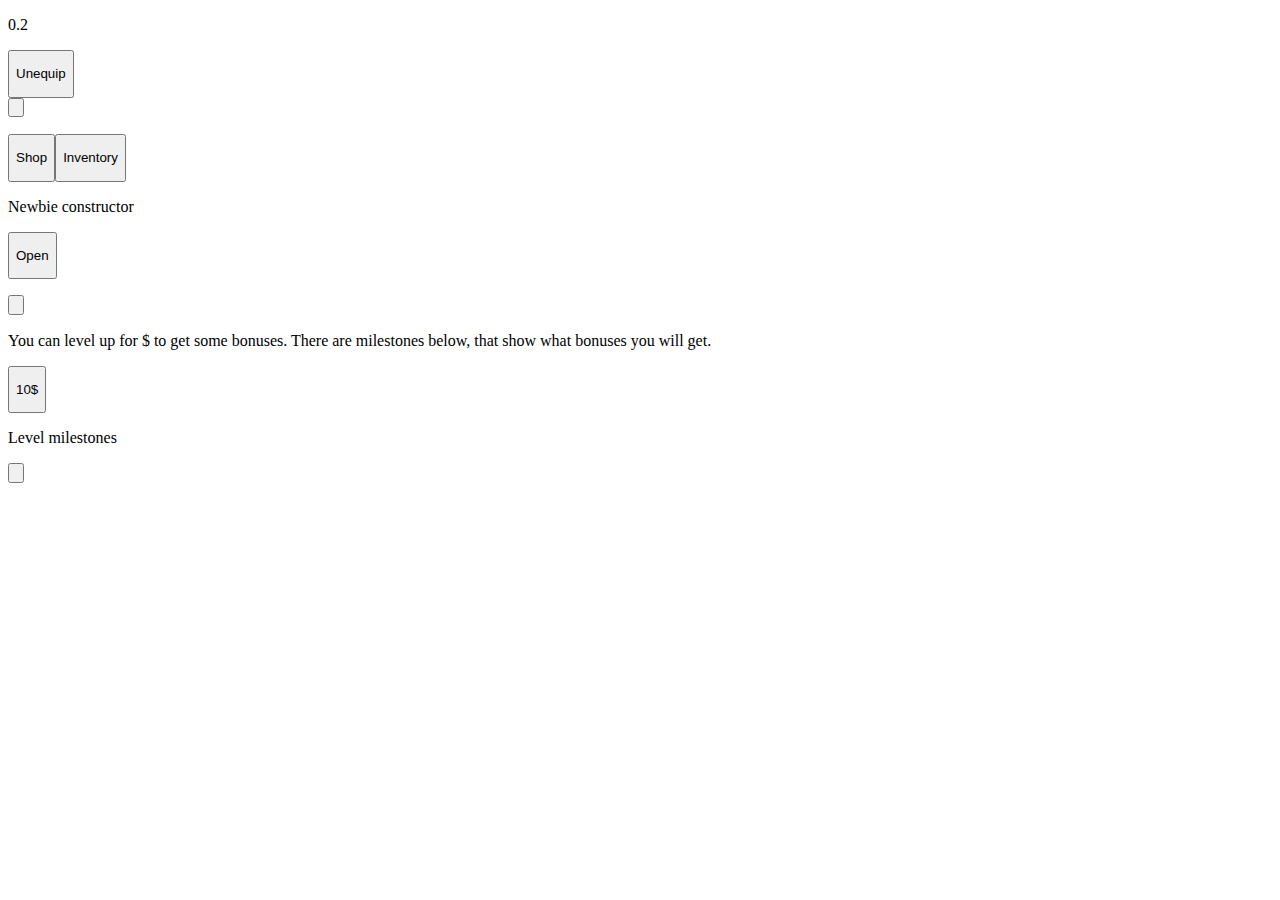
==== index.html @ ae85ef18 "very small update" ====
<!DOCTYPE html><html lang="eng"><head><meta charset="UTF-8"><meta name="keywords" content="Wealthix, generator, generators, cash, money, generator game, game, cash game, money game, cash generator, money generator"><meta name="author" content="Troxi"><meta name="viewport" content="width=device-width,initial-scale=1"><title>Wealthix</title><script src="main.js"></script><link rel="stylesheet" href="style.css"></head><body><div id="wrapper"><p id="version">0.2</p><p id="cash-amount"></p><div id="field-area"><div id="field"></div><button id="unequip-generator" class="button"><p>Unequip</p></button></div><div id="main-frame-container"><button id="close-main-frame" class="button"><p id="close-main-frame-text"></p></button><div id="main-frame" class="frame"><p id="main-frame-header"></p><div id="main-frame-tabs"><button id="shop-tab" class="button"><p>Shop</p></button><button id="inventory-tab" class="button"><p>Inventory</p></button></div><div id="main-frame-content"><div id="shop-content" class="darker-frame"><div id="newbie-constructor" class="constructor newbie"><div class="div newbie"></div><div><p>Newbie constructor</p><button id="newbie" class="button"><p>Open</p></button></div></div><div id="intermediate-constructor" class="constructor intermediate" style="display:none"><div class="div intermediate"></div><div><p>Intermediate constructor</p><button id="intermediate" class="button"><p>Open</p></button></div></div><div id="advanced-constructor" class="constructor advanced" style="display:none"><div class="div advanced"></div><div><p>Advanced constructor</p><button id="advanced" class="button"><p>Open</p></button></div></div></div><div id="inventory-content" class="darker-frame"><div id="inventory-generator-container" class="darkerer-frame"></div><p id="is-inventory-empty"></p><div id="inventory-buttons"><p id="inventory-slots"></p><button id="bulk-sell" class="button"><p id="bulk-sell-text"></p></button></div></div></div></div></div><div id="upgrade-frame-container"><div id="upgrade-frame" class="frame"><p id="upgrade-frame-header"></p><div id="upgrade-frame-tabs"></div><div id="upgrade-frame-content"><div id="level-content" class="darker-frame"><div id="level-upgrade-div"><p id="level"></p><p>You can level up for<span class="cash"> $ </span>to get some bonuses. There are milestones below, that show what bonuses you will get.</p><button id="level-up" class="button"><p id="level-up-text">10$</p></button></div><p id="level-milestones-text">Level milestones</p><div id="level-milestones"></div></div></div></div><button id="close-upgrade-frame" class="button"><p id="close-upgrade-frame-text"></p></button></div><div id="frame" style="display:none"><div id="div-animation-frame" style="display:none"><div id="div-animation" class="div"></div></div><div id="inventory-tools" class="frame" style="display:none"><button id="inventory-tools-close" class="close"><p>X</p></button><p id="inventory-tools-info"></p><div id="inventory-tools-buttons"><button id="equip-generator" class="button"><p>Equip</p></button><button id="upgrade-generator" class="button"><p id="upgrading">Upgrade</p></button><div id="upgrade-generator-bulk" style="display:none"><input id="upgrade-generator-input" type="number" value="1"><p>X</p></div><button id="sell-generator" class="button"><p id="selling">Sell</p></button></div></div><div id="constructor-opened" class="frame" style="display:none"><button id="constructor-opened-close" class="close"><p>X</p></button><div id="constructor-opened-info-div"><div id="constructor-opened-div" class="div"></div><p id="constructor-opened-info"></p></div><button id="constructor-opened-buy" class="button"><p>Buy</p></button><div id="constructor-opened-generators" class="darker-frame"></div></div></div><div id="frame-2" style="display:none"><div id="generator-got" class="frame" style="display:none"><p>You got:</p><div id="generator-got-buttons"><button id="generator-got-sell" class="button"><p id="selling-2">Sell</p></button><button id="generator-got-ok" class="button"><p>Okay</p></button></div></div></div><div id="placing-generator" class="frame" style="display:none"><p id="placing-generator-info"></p><button id="cancel-placing-generator" class="button"><p>Cancel</p></button></div></div></body></html>
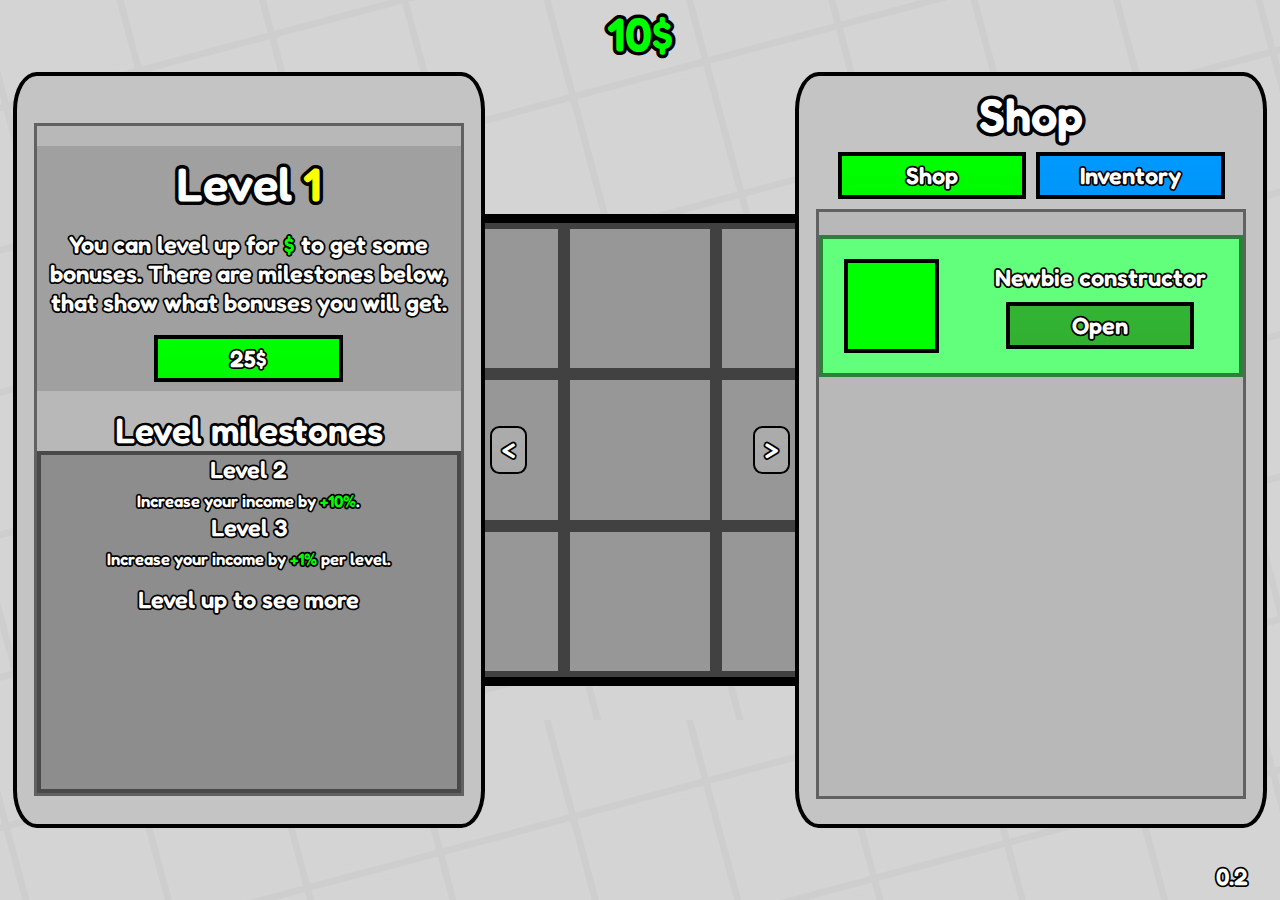
==== commit db98e8c7: "very small update 2" ====
--- a/index.html
+++ b/index.html
@@ -1 +1 @@
-<!DOCTYPE html><html lang="eng"><head><meta charset="UTF-8"><meta name="keywords" content="Wealthix, generator, generators, cash, money, generator game, game, cash game, money game, cash generator, money generator"><meta name="author" content="Troxi"><meta name="viewport" content="width=device-width,initial-scale=1"><title>Wealthix</title><script src="main.js"></script><link rel="stylesheet" href="style.css"></head><body><div id="wrapper"><p id="version">0.2</p><p id="cash-amount"></p><div id="field-area"><div id="field"></div><button id="unequip-generator" class="button"><p>Unequip</p></button></div><div id="main-frame-container"><button id="close-main-frame" class="button"><p id="close-main-frame-text"></p></button><div id="main-frame" class="frame"><p id="main-frame-header"></p><div id="main-frame-tabs"><button id="shop-tab" class="button"><p>Shop</p></button><button id="inventory-tab" class="button"><p>Inventory</p></button></div><div id="main-frame-content"><div id="shop-content" class="darker-frame"><div id="newbie-constructor" class="constructor newbie"><div class="div newbie"></div><div><p>Newbie constructor</p><button id="newbie" class="button"><p>Open</p></button></div></div><div id="intermediate-constructor" class="constructor intermediate" style="display:none"><div class="div intermediate"></div><div><p>Intermediate constructor</p><button id="intermediate" class="button"><p>Open</p></button></div></div><div id="advanced-constructor" class="constructor advanced" style="display:none"><div class="div advanced"></div><div><p>Advanced constructor</p><button id="advanced" class="button"><p>Open</p></button></div></div></div><div id="inventory-content" class="darker-frame"><div id="inventory-generator-container" class="darkerer-frame"></div><p id="is-inventory-empty"></p><div id="inventory-buttons"><p id="inventory-slots"></p><button id="bulk-sell" class="button"><p id="bulk-sell-text"></p></button></div></div></div></div></div><div id="upgrade-frame-container"><div id="upgrade-frame" class="frame"><p id="upgrade-frame-header"></p><div id="upgrade-frame-tabs"></div><div id="upgrade-frame-content"><div id="level-content" class="darker-frame"><div id="level-upgrade-div"><p id="level"></p><p>You can level up for<span class="cash"> $ </span>to get some bonuses. There are milestones below, that show what bonuses you will get.</p><button id="level-up" class="button"><p id="level-up-text">10$</p></button></div><p id="level-milestones-text">Level milestones</p><div id="level-milestones"></div></div></div></div><button id="close-upgrade-frame" class="button"><p id="close-upgrade-frame-text"></p></button></div><div id="frame" style="display:none"><div id="div-animation-frame" style="display:none"><div id="div-animation" class="div"></div></div><div id="inventory-tools" class="frame" style="display:none"><button id="inventory-tools-close" class="close"><p>X</p></button><p id="inventory-tools-info"></p><div id="inventory-tools-buttons"><button id="equip-generator" class="button"><p>Equip</p></button><button id="upgrade-generator" class="button"><p id="upgrading">Upgrade</p></button><div id="upgrade-generator-bulk" style="display:none"><input id="upgrade-generator-input" type="number" value="1"><p>X</p></div><button id="sell-generator" class="button"><p id="selling">Sell</p></button></div></div><div id="constructor-opened" class="frame" style="display:none"><button id="constructor-opened-close" class="close"><p>X</p></button><div id="constructor-opened-info-div"><div id="constructor-opened-div" class="div"></div><p id="constructor-opened-info"></p></div><button id="constructor-opened-buy" class="button"><p>Buy</p></button><div id="constructor-opened-generators" class="darker-frame"></div></div></div><div id="frame-2" style="display:none"><div id="generator-got" class="frame" style="display:none"><p>You got:</p><div id="generator-got-buttons"><button id="generator-got-sell" class="button"><p id="selling-2">Sell</p></button><button id="generator-got-ok" class="button"><p>Okay</p></button></div></div></div><div id="placing-generator" class="frame" style="display:none"><p id="placing-generator-info"></p><button id="cancel-placing-generator" class="button"><p>Cancel</p></button></div></div></body></html>+<!DOCTYPE html><html lang="eng"><head><meta charset="UTF-8"><meta name="keywords" content="Wealthix, generator, generators, cash, money, generator game, game, cash game, money game, cash generator, money generator"><meta name="author" content="Troxi"><meta name="viewport" content="width=device-width,initial-scale=1"><title>Wealthix</title><script src="main.min.js"></script><link rel="stylesheet" href="style.min.css"></head><body><div id="wrapper"><p id="version">0.2</p><p id="cash-amount"></p><div id="field-area"><div id="field"></div><button id="unequip-generator" class="button"><p>Unequip</p></button></div><div id="main-frame-container"><button id="close-main-frame" class="button"><p id="close-main-frame-text"></p></button><div id="main-frame" class="frame"><p id="main-frame-header"></p><div id="main-frame-tabs"><button id="shop-tab" class="button"><p>Shop</p></button><button id="inventory-tab" class="button"><p>Inventory</p></button></div><div id="main-frame-content"><div id="shop-content" class="darker-frame"><div id="newbie-constructor" class="constructor newbie"><div class="div newbie"></div><div><p>Newbie constructor</p><button id="newbie" class="button"><p>Open</p></button></div></div><div id="intermediate-constructor" class="constructor intermediate" style="display:none"><div class="div intermediate"></div><div><p>Intermediate constructor</p><button id="intermediate" class="button"><p>Open</p></button></div></div><div id="advanced-constructor" class="constructor advanced" style="display:none"><div class="div advanced"></div><div><p>Advanced constructor</p><button id="advanced" class="button"><p>Open</p></button></div></div></div><div id="inventory-content" class="darker-frame"><div id="inventory-generator-container" class="darkerer-frame"></div><p id="is-inventory-empty"></p><div id="inventory-buttons"><p id="inventory-slots"></p><button id="bulk-sell" class="button"><p id="bulk-sell-text"></p></button></div></div></div></div></div><div id="upgrade-frame-container"><div id="upgrade-frame" class="frame"><p id="upgrade-frame-header"></p><div id="upgrade-frame-tabs"></div><div id="upgrade-frame-content"><div id="level-content" class="darker-frame"><div id="level-upgrade-div"><p id="level"></p><p>You can level up for<span class="cash"> $ </span>to get some bonuses. There are milestones below, that show what bonuses you will get.</p><button id="level-up" class="button"><p id="level-up-text">10$</p></button></div><p id="level-milestones-text">Level milestones</p><div id="level-milestones"></div></div></div></div><button id="close-upgrade-frame" class="button"><p id="close-upgrade-frame-text"></p></button></div><div id="frame" style="display:none"><div id="div-animation-frame" style="display:none"><div id="div-animation" class="div"></div></div><div id="inventory-tools" class="frame" style="display:none"><button id="inventory-tools-close" class="close"><p>X</p></button><p id="inventory-tools-info"></p><div id="inventory-tools-buttons"><button id="equip-generator" class="button"><p>Equip</p></button><button id="upgrade-generator" class="button"><p id="upgrading">Upgrade</p></button><div id="upgrade-generator-bulk" style="display:none"><input id="upgrade-generator-input" type="number" value="1"><p>X</p></div><button id="sell-generator" class="button"><p id="selling">Sell</p></button></div></div><div id="constructor-opened" class="frame" style="display:none"><button id="constructor-opened-close" class="close"><p>X</p></button><div id="constructor-opened-info-div"><div id="constructor-opened-div" class="div"></div><p id="constructor-opened-info"></p></div><button id="constructor-opened-buy" class="button"><p>Buy</p></button><div id="constructor-opened-generators" class="darker-frame"></div></div></div><div id="frame-2" style="display:none"><div id="generator-got" class="frame" style="display:none"><p>You got:</p><div id="generator-got-buttons"><button id="generator-got-sell" class="button"><p id="selling-2">Sell</p></button><button id="generator-got-ok" class="button"><p>Okay</p></button></div></div></div><div id="placing-generator" class="frame" style="display:none"><p id="placing-generator-info"></p><button id="cancel-placing-generator" class="button"><p>Cancel</p></button></div></div></body></html>--- a/style.min.css
+++ b/style.min.css
@@ -0,0 +1 @@
+#wrapper,body,p{margin:0}input,p{-webkit-text-stroke:#000 0.15em;paint-order:stroke fill}.button,input{height:5.24vmin}*,.generator{text-align:center}.generator,.generator p{font-size:calc(var(--generator-size-px) / 3)}#cash-amount,.cash,.generator p{color:var(--cash-color)}#field,.close,.div,.generator{aspect-ratio:1/1}#bulk-sell,#generator-got-sell,#sell-generator{background-color:var(--sell-generator-color)}#div-animation-frame,#frame,#frame-2{background-color:#00000079;height:100%}:root{--background-color:#d3d3d3;--cash-color:#00ff00;--field-bg-color:#383838;--field-border-color:#000;--frame-bg-color:#c4c4c4;--darker-frame-color:#b8b8b8;--darker-frame-border-color:#616161;--darkerer-frame-color:#a0a0a0;--darkerer-frame-border-color:#525252;--frame-border-color:#000000;--button-bg-color:#acacac;--button-border-color:#000000;--shop-tab-color:#00ff00;--inventory-tab-color:#0099ff;--generator-level-color:#ffff00;--equip-generator-color:#00aeff;--unequip-generator-color:#00aeff;--upgrade-generator-color:#eeff00;--sell-generator-color:#ff0000;--rarity-color:#0099ff;--cancel:#ff0000;--generator-selected:#00ff00;--generator-selected-remove:#ff0000;--scrollbar-bg-color:#303030;--scrollbar-thumb-color:#555;--yes-color:#00ff00;--chance-color:#fff;--input-bg-color:#9b9b9b;--input-border-color:#000000;--input-text-color:#ffffff;--level-milestones-bg-color:#8d8d8d;--level-milestones-border-color:#494949;--level-color:#ffff00;--upgrade-level-color:#00ff00;--slot-color:#00ffff;--inventory-slot-color:#0004ff;--undefined-generator-bg-color:#979797;--undefined-generator-border-color:#414141;--undiscovered-generator-bg-color:#858585;--undiscovered-generator-border-color:#686868;--undiscovered-generator-question-mark-color:#ffffff;--super-undiscovered-generator-bg-color:#292929;--super-undiscovered-generator-border-color:#111111;--super-undiscovered-generator-question-mark-color:#ffffff;--super-undiscovered-generator-chance-color:#ffff00;--mega-undiscovered-generator-bg-color:#000000;--mega-undiscovered-generator-border-color:#000000;--mega-undiscovered-generator-question-mark-color:#ffffff;--mega-undiscovered-generator-chance-color:#ff0000;--basic-generator-bg-color:#d8d8d8;--basic-generator-border-color:#7e7e7e;--uncommon-generator-bg-color:#74ff9d;--uncommon-generator-border-color:#4ea869;--rare-generator-bg-color:#74b0ff;--rare-generator-border-color:#476d9e;--epic-generator-bg-color:#ba71f7;--epic-generator-border-color:#804fa8;--legendary-generator-bg-color:#e3f771;--legendary-generator-border-color:#94a149;--mythical-generator-bg-color:#f77171;--mythical-generator-border-color:#a14949;--unique-generator-bg-color:#adf771;--unique-generator-border-color:#679145;--fabled-generator-bg-color:#f7c171;--fabled-generator-border-color:#967545;--divine-generator-bg-color:#71f7f0;--divine-generator-border-color:#459490;--divine-generator-secondary-bg-color:#71bbf7;--divine-generator-secondary-border-color:#436e91;--exotic-generator-bg-color:#7a71f7;--exotic-generator-border-color:#413c8a;--exotic-generator-secondary-bg-color:#f7719e;--exotic-generator-secondary-border-color:#863d55;--arcane-generator-bg-color:#87f771;--arcane-generator-border-color:#4b8a3f;--arcane-generator-secondary-bg-color:#be9361;--arcane-generator-secondary-border-color:#70573a;--ethereal-generator-bg-color:#d8b6ff;--ethereal-generator-border-color:#6c5c80;--ethereal-generator-secondary-bg-color:#a763f5;--ethereal-generator-secondary-border-color:#5d3888;--titanic-generator-bg-color:#000000;--titanic-generator-border-color:#ff7b00;--titanic-generator-secondary-bg-color:#ff9a3b;--titanic-generator-secondary-border-color:#724623;--phantom-generator-bg-color:#313131;--phantom-generator-border-color:#1a1a1a;--phantom-generator-secondary-bg-color:#757575;--phantom-generator-secondary-border-color:#474747;--transcendent-generator-bg-color:#ff0000;--transcendent-generator-border-color:#3700ff;--transcendent-generator-secondary-bg-color:#15ff00;--transcendent-generator-secondary-border-color:#ffffff;--newbie-constructor-bg-color:#62ff7c;--newbie-constructor-border-color:#2c813a;--newbie-constructor-open-bg-color:#33b433;--newbie-constructor-open-border-color:#000000;--newbie-constructor-div-bg-color:#00ff00;--newbie-constructor-div-border-color:#000000;--intermediate-constructor-bg-color:#62cdff;--intermediate-constructor-border-color:#3d7a96;--intermediate-constructor-open-bg-color:#3f8ecf;--intermediate-constructor-open-border-color:#000000;--intermediate-constructor-div-bg-color:#00a2ff;--intermediate-constructor-div-border-color:#000000;--advanced-constructor-bg-color:#b464ff;--advanced-constructor-border-color:#7743a8;--advanced-constructor-open-bg-color:#8c3bd8;--advanced-constructor-open-border-color:#000000;--advanced-constructor-div-bg-color:#8400ff;--advanced-constructor-div-border-color:#000000;--generator-size:25%;--generator-size-px:1px;--generator-speed-work:1s;--generator-dimension:1}@font-face{font-family:main;src:url('Fredoka-SemiBold.ttf')}::-webkit-scrollbar{background-color:var(--scrollbar-bg-color)}::-webkit-scrollbar-thumb{background-color:var(--scrollbar-thumb-color)}*{box-sizing:border-box;align-items:center;justify-content:center;font-family:main;user-select:none;-webkit-user-select:none;touch-action:manipulation}#field,#wrapper{flex-direction:column}::after,::before{z-index:-100;position:absolute;width:100%;height:100%;left:0;top:0}body{overflow:auto;background-color:var(--background-color)}#wrapper{font-size:5.24vmin;width:100vw;height:100vh}#wrapper::after{content:'';background-image:url('images/background.png');background-size:100vmax;opacity:.0392}p{color:#fff;pointer-events:none}body,div{display:flex}.button{background-color:var(--button-bg-color);border:.524vmin solid var(--button-border-color);width:20.986vmin}button{background:linear-gradient(#0000,rgb(0 0 0/20%)) top/100% 800%;transition:background .1s;cursor:pointer}button:hover{background-position:bottom}#level-upgrade-div>p:nth-child(2),.constructor>div>p,button:not(.close):not(.inventory-generator){font-size:.5em}input{background-color:var(--input-bg-color);border:.524vmin solid var(--input-border-color);outline:0;color:var(--input-text-color);font-size:.75em;width:2.5em;text-overflow:clip}input[type=number]{-moz-appearance:textfield;appearance:textfield}input::-webkit-inner-spin-button,input::-webkit-outer-spin-button{appearance:none;-webkit-appearance:none}.no-transition{transition:none!important}.frame{background-color:var(--frame-bg-color);border-color:var(--frame-border-color)}.darker-frame{background-color:var(--darker-frame-color);border-color:var(--darker-frame-border-color)}#level-upgrade-div,.darkerer-frame{background-color:var(--darkerer-frame-color)}.darkerer-frame{border-color:var(--darkerer-frame-border-color)}#cash-amount{position:absolute;top:.524vmin}#field{font-size:0;text-align:start;display:grid;grid-template-rows:repeat(var(--generator-dimension),var(--generator-size-px));grid-template-columns:repeat(var(--generator-dimension),var(--generator-size-px));min-width:52.46vmin;max-width:52.46vmin;background-color:var(--field-bg-color);border:1.049vmin var(--field-border-color) solid}#inventory-content,#main-frame{flex-direction:column}.generator{position:relative;border:calc(var(--generator-size-px)/ 25) solid;width:auto}.generator p{position:absolute;top:50%;left:50%;transform:translate(-50%,-50%);transition:var(--generator-speed-work) ease;transition-property:opacity,top;opacity:0}.generator.undefined{background-color:var(--undefined-generator-bg-color);border-color:var(--undefined-generator-border-color)}.generator.undefined p{display:none}.generator.basic,.inventory-generator.basic{background-color:var(--basic-generator-bg-color);border-color:var(--basic-generator-border-color)}.generator.uncommon,.inventory-generator.uncommon{background-color:var(--uncommon-generator-bg-color);border-color:var(--uncommon-generator-border-color)}.generator.rare,.inventory-generator.rare{background-color:var(--rare-generator-bg-color);border-color:var(--rare-generator-border-color)}.generator.epic,.inventory-generator.epic{background-color:var(--epic-generator-bg-color);border-color:var(--epic-generator-border-color)}.generator.legendary,.inventory-generator.legendary{background-color:var(--legendary-generator-bg-color);border-color:var(--legendary-generator-border-color)}.generator.mythical,.inventory-generator.mythical{background-color:var(--mythical-generator-bg-color);border-color:var(--mythical-generator-border-color)}.generator.unique,.inventory-generator.unique{background-color:var(--unique-generator-bg-color);border-color:var(--unique-generator-border-color)}.generator.fabled,.inventory-generator.fabled{background-color:var(--fabled-generator-bg-color);border-color:var(--fabled-generator-border-color)}.generator.divine,.inventory-generator.divine{animation:8s linear infinite divine}.generator.exotic,.inventory-generator.exotic{animation:8s linear infinite exotic}.generator.arcane,.inventory-generator.arcane{animation:8s linear infinite arcane}.generator.ethereal,.inventory-generator.ethereal{animation:8s linear infinite ethereal}.generator.titanic,.inventory-generator.titanic{animation:8s linear infinite titanic}.generator.phantom,.inventory-generator.phantom{animation:8s linear infinite phantom}.generator.transcendent,.inventory-generator.transcendent{animation:8s linear infinite transcendent}.level{color:var(--generator-level-color)}.rarity{color:var(--rarity-color)}.slot{color:var(--slot-color)}.inventory-slot{color:var(--inventory-slot-color)}#main-frame-container{position:absolute;right:1%;gap:.524vmin}#main-frame-container.hidden{right:.524vmin}#main-frame{width:52.46vmin;height:83.94vmin;border-width:.524vmin;border-style:solid;border-radius:5%;gap:1.049vmin;justify-content:start;padding-top:1.049vmin}#main-frame-header,#upgrade-frame-header{font-size:1em}#main-frame-tabs,#upgrade-frame-tabs{gap:1.049vmin}#shop-tab{background-color:var(--shop-tab-color)}#inventory-tab{background-color:var(--inventory-tab-color)}#main-frame-content{width:92.5%;height:80%;position:relative}#inventory-generator-container,#main-frame-content>div{width:100%;height:100%;border:.419vmin solid var(--darker-frame-border-color)}#intermediate,#newbie{border-color:var(--intermediate-constructor-open-border-color)}.inventory-generator{padding:0;position:relative;display:inline-block;aspect-ratio:1/1;border:.524vmin solid;width:10.493vmin;font-size:.275em}.inventory-generator>p{position:absolute;display:flex;width:100%}.inventory-generator>p:first-child{top:0;color:#fff}.inventory-generator>p:nth-child(2){top:50%;transform:translateY(-50%);color:var(--cash-color)}.inventory-generator>p:nth-child(3){bottom:0;color:var(--generator-level-color)}.inventory-generator.undiscovered{background-color:var(--undiscovered-generator-bg-color);border-color:var(--undiscovered-generator-border-color)}.inventory-generator.undiscovered p:nth-child(2){color:var(--undiscovered-generator-question-mark-color);font-size:2em}.inventory-generator.super-undiscovered{background-color:var(--super-undiscovered-generator-bg-color);border-color:var(--super-undiscovered-generator-border-color)}.inventory-generator.super-undiscovered p:nth-child(2){color:var(--super-undiscovered-generator-question-mark-color);font-size:3em}.inventory-generator.mega-undiscovered{background-color:var(--mega-undiscovered-generator-bg-color);border-color:var(--mega-undiscovered-generator-border-color)}.inventory-generator.mega-undiscovered p:nth-child(2){color:var(--mega-undiscovered-generator-question-mark-color);font-size:4em}.inventory-generator.mega-undiscovered p:nth-child(3){color:var(--mega-undiscovered-generator-chance-color)!important}@keyframes divine{0%,100%{background-color:var(--divine-generator-bg-color);border-color:var(--divine-generator-border-color)}50%{background-color:var(--divine-generator-secondary-bg-color);border-color:var(--divine-generator-secondary-border-color)}}@keyframes exotic{0%,100%{background-color:var(--exotic-generator-bg-color);border-color:var(--exotic-generator-border-color)}50%{background-color:var(--exotic-generator-secondary-bg-color);border-color:var(--exotic-generator-secondary-border-color)}}@keyframes arcane{0%,100%{background-color:var(--arcane-generator-bg-color);border-color:var(--arcane-generator-border-color)}50%{background-color:var(--arcane-generator-secondary-bg-color);border-color:var(--arcane-generator-secondary-border-color)}}@keyframes ethereal{0%,100%{background-color:var(--ethereal-generator-bg-color);border-color:var(--ethereal-generator-border-color)}50%{background-color:var(--ethereal-generator-secondary-bg-color);border-color:var(--ethereal-generator-secondary-border-color)}}@keyframes titanic{0%,100%{background-color:var(--titanic-generator-bg-color);border-color:var(--titanic-generator-border-color)}50%{background-color:var(--titanic-generator-secondary-bg-color);border-color:var(--titanic-generator-secondary-border-color)}}@keyframes phantom{0%,100%{background-color:var(--phantom-generator-bg-color);border-color:var(--phantom-generator-border-color)}50%{background-color:var(--phantom-generator-secondary-bg-color);border-color:var(--phantom-generator-secondary-border-color)}}@keyframes transcendent{0%,100%{background-color:var(--transcendent-generator-bg-color);border-color:var(--transcendent-generator-border-color)}50%{background-color:var(--transcendent-generator-secondary-bg-color);border-color:var(--transcendent-generator-secondary-border-color)}}#inventory-generator-container{position:relative;display:grid;padding:.524vmin .524vmin .524vmin 0;overflow-x:hidden;overflow-y:scroll;grid-template-columns:repeat(4,10.49vmin);grid-auto-rows:10.49vmin;gap:.524vmin;top:0}#is-inventory-empty{position:absolute;left:50%;transform:translateX(-50%);top:5%;font-size:.5em;width:100%}#frame,#frame-2{position:absolute;width:100%;transition:background 250ms}#constructor-opened,#inventory-tools{position:relative;width:62.95vmin;height:41.97vmin;border:.524vmin solid;border-radius:1.573vmin}#inventory-tools>.inventory-generator{left:15%;top:35%;transform:scale(2.5)}#inventory-tools>.inventory-generator:hover{background-position:top}#inventory-tools>*{order:1;position:absolute}#inventory-tools-buttons{bottom:2%;gap:1.049vmin}#inventory-tools-buttons>button{width:18.88vmin}#equip-generator{background-color:var(--equip-generator-color)}#upgrade-generator{background-color:var(--upgrade-generator-color)}.close{width:5.246vmin;font-size:.75em;background:0 0;right:0;top:0;border:none}#generator-got,#placing-generator,.constructor,.div{border:.524vmin solid}.close>p{transition:color .1s}.close:hover>p{color:red}#inventory-tools-info{text-align:start;font-size:.6em;left:50%}#placing-generator{bottom:0;position:absolute;width:52.46vmin;height:15.73vmin;flex-direction:column;gap:2.09vmin}#level-milestones-text,#placing-generator>p:first-child,#upgrade-generator-bulk>p{font-size:.75em}#placing-generator>button{background-color:var(--cancel)}body.placingGenerator .generator:hover{border-color:var(--generator-selected)}body.unequippingGenerator .generator:not(.undefined):hover{border-color:var(--generator-selected-remove)}#shop-content{justify-content:start;padding-top:2.623vmin;flex-direction:column;gap:5.246vmin}.constructor{position:relative;width:100%;height:15.73vmin}#constructor-opened>*,#div-animation,#generator-got>*,.constructor>*{position:absolute}#bulk-sell,#field-area,#generator-got{position:relative}.constructor>div:nth-child(2){flex-direction:column;right:5%;gap:1.049vmin;width:26.23vmin}.constructor .div{left:5%}.div{width:10.49vmin}.constructor.newbie{background-color:var(--newbie-constructor-bg-color);border-color:var(--newbie-constructor-border-color)}.div.newbie{background-color:var(--newbie-constructor-div-bg-color);border-color:var(--newbie-constructor-div-border-color)}#newbie{background-color:var(--newbie-constructor-open-bg-color)}.constructor.intermediate{background-color:var(--intermediate-constructor-bg-color);border-color:var(--intermediate-constructor-border-color)}.constructor.intermediate>div>p{font-size:.43em}.div.intermediate{background-color:var(--intermediate-constructor-div-bg-color);border-color:var(--intermediate-constructor-div-border-color);background-image:url(images/constr2.svg)}#intermediate{background-color:var(--intermediate-constructor-open-bg-color)}.constructor.advanced{background-color:var(--advanced-constructor-bg-color);border-color:var(--advanced-constructor-border-color)}.constructor.advanced>div>p{font-size:.45em}.div.advanced{background-color:var(--advanced-constructor-div-bg-color);border-color:var(--advanced-constructor-div-border-color);background-image:url(images/constr3.svg)}#advanced{background-color:var(--advanced-constructor-open-bg-color);border-color:var(--advanced-constructor-open-border-color)}#constructor-opened-info-div{left:2.5%;flex-direction:column;gap:2.09vmin;width:31.47vmin}#constructor-opened-info-div>.div{width:20.98vmin;border-width:1.049vmin;left:12.5%;top:10%}#constructor-opened-info{font-size:.6em}#constructor-opened-buy{right:calc(5% + 1.049vmin);bottom:5%;background-color:var(--cash-color)}#constructor-opened-generators{width:23.08vmin;height:26.23vmin;border:.524vmin solid;right:5%;top:15%;display:grid;grid-template-columns:repeat(2,50%);grid-template-rows:repeat(2,10.493vmin);overflow-y:scroll;overflow-x:hidden;scrollbar-gutter:stable}#constructor-opened-generators>.inventory-generator{pointer-events:none;width:100%}#constructor-opened-generators>.inventory-generator>p:nth-child(3){color:var(--chance-color)}#constructor-opened-generators>.inventory-generator.super-undiscovered>p:nth-child(3){color:var(--super-undiscovered-generator-chance-color)}#constructor-opened-generators::-webkit-scrollbar{width:1.049vmin}#generator-got{width:52.46vmin;height:41.97vmin;border-radius:1.573vmin}#generator-got>p{top:5%}#generator-got-buttons{bottom:5%;gap:2.623vmin}#generator-got-ok{background-color:var(--yes-color)}#generator-got>.inventory-generator{transform:scale(2);pointer-events:none}#unequip-generator{position:absolute;right:0;bottom:-5.771vmin;background-color:var(--unequip-generator-color)}#close-main-frame,#close-upgrade-frame{width:4.197vmin;height:5.246vmin;border-width:.314vmin;border-radius:1.049vmin}#inventory-buttons{height:10%;width:100%;gap:1vmin;padding-right:1vmin;padding-left:1vmin}#bulk-sell{right:0}#inventory-slots{font-size:.75em;width:100%}#div-animation-frame{z-index:10;width:100%;position:absolute;top:0;left:0}#upgrade-generator-bulk{position:absolute;bottom:-35%;transform:translateY(100%);gap:.524vmin}#version{position:absolute;font-size:.5em;right:2.5%;bottom:1%}#upgrade-frame-container{position:absolute;left:1%;gap:.524vmin}#upgrade-frame-container.hidden{left:.524vmin}#upgrade-frame{width:52.46vmin;height:83.94vmin;border-width:.524vmin;border-style:solid;border-radius:5%;flex-direction:column;gap:1.049vmin;justify-content:center}::-webkit-scrollbar{width:1.049vmin}#upgrade-frame-content{width:92.5%;height:90%}#upgrade-frame-content>div{width:100%;height:100%;border:.419vmin solid var(--darker-frame-border-color);flex-direction:column}#level-content{padding-top:2.24vmin}#level-upgrade-div{flex-direction:column;gap:2vmin;padding-top:1vmin;padding-bottom:1vmin;margin-bottom:2vmin}#level-up{background-color:var(--upgrade-level-color)}#level-milestones{width:100%;height:100%;background-color:var(--level-milestones-bg-color);border:.524vmin solid var(--level-milestones-border-color);flex-direction:column;overflow-x:hidden;overflow-y:auto;justify-content:start}#level-milestones>div{height:fit-content;width:100%}#level-milestones>div>p{font-size:.5em;width:90%}.level-milestone-description{font-size:.7em}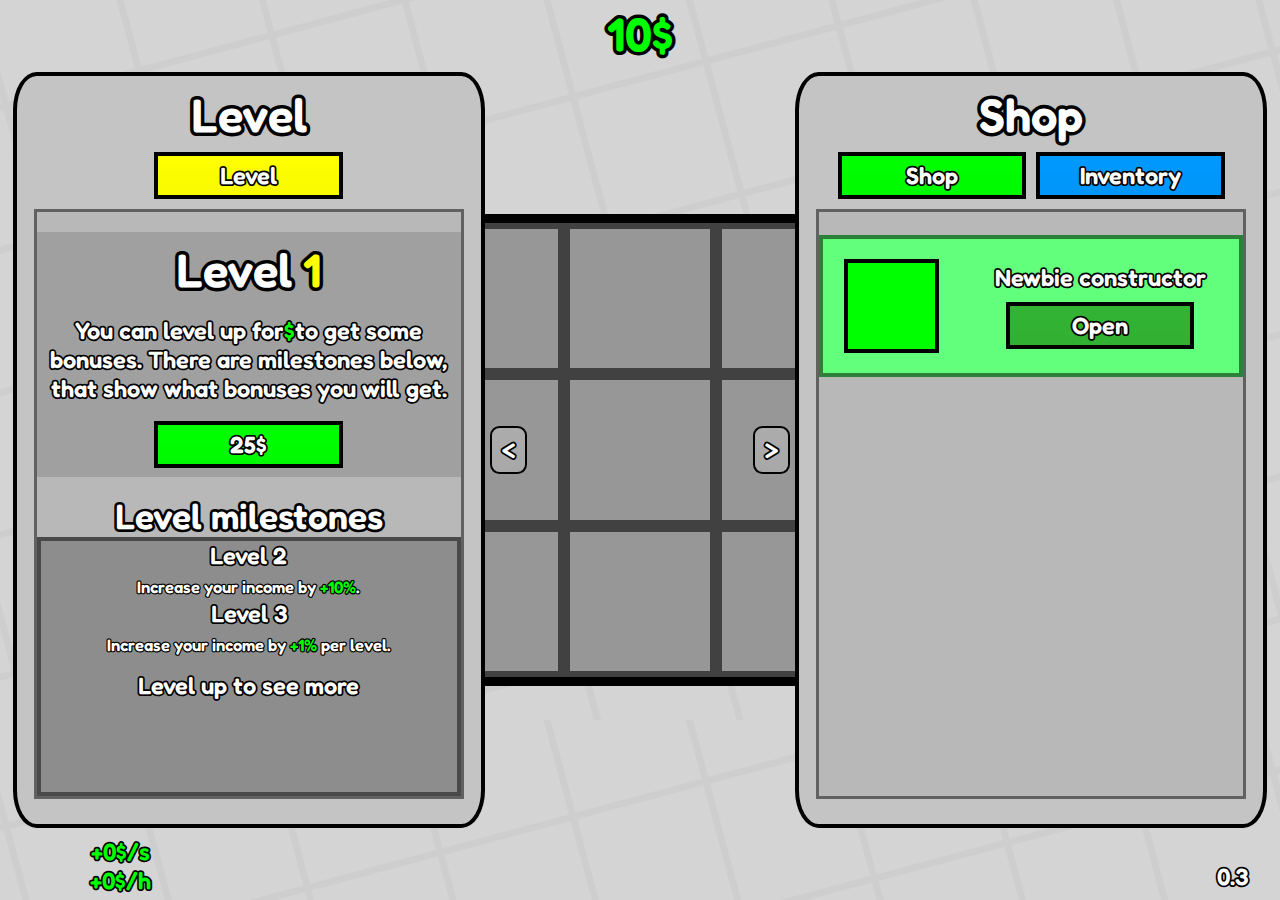
==== commit 819bcb63: "Minor update" ====
--- a/index.html
+++ b/index.html
@@ -1 +1 @@
-<!DOCTYPE html><html lang="eng"><head><meta charset="UTF-8"><meta name="keywords" content="Wealthix, generator, generators, cash, money, generator game, game, cash game, money game, cash generator, money generator"><meta name="author" content="Troxi"><meta name="viewport" content="width=device-width,initial-scale=1"><title>Wealthix</title><script src="main.min.js"></script><link rel="stylesheet" href="style.min.css"></head><body><div id="wrapper"><p id="version">0.2</p><p id="cash-amount"></p><div id="field-area"><div id="field"></div><button id="unequip-generator" class="button"><p>Unequip</p></button></div><div id="main-frame-container"><button id="close-main-frame" class="button"><p id="close-main-frame-text"></p></button><div id="main-frame" class="frame"><p id="main-frame-header"></p><div id="main-frame-tabs"><button id="shop-tab" class="button"><p>Shop</p></button><button id="inventory-tab" class="button"><p>Inventory</p></button></div><div id="main-frame-content"><div id="shop-content" class="darker-frame"><div id="newbie-constructor" class="constructor newbie"><div class="div newbie"></div><div><p>Newbie constructor</p><button id="newbie" class="button"><p>Open</p></button></div></div><div id="intermediate-constructor" class="constructor intermediate" style="display:none"><div class="div intermediate"></div><div><p>Intermediate constructor</p><button id="intermediate" class="button"><p>Open</p></button></div></div><div id="advanced-constructor" class="constructor advanced" style="display:none"><div class="div advanced"></div><div><p>Advanced constructor</p><button id="advanced" class="button"><p>Open</p></button></div></div></div><div id="inventory-content" class="darker-frame"><div id="inventory-generator-container" class="darkerer-frame"></div><p id="is-inventory-empty"></p><div id="inventory-buttons"><p id="inventory-slots"></p><button id="bulk-sell" class="button"><p id="bulk-sell-text"></p></button></div></div></div></div></div><div id="upgrade-frame-container"><div id="upgrade-frame" class="frame"><p id="upgrade-frame-header"></p><div id="upgrade-frame-tabs"></div><div id="upgrade-frame-content"><div id="level-content" class="darker-frame"><div id="level-upgrade-div"><p id="level"></p><p>You can level up for<span class="cash"> $ </span>to get some bonuses. There are milestones below, that show what bonuses you will get.</p><button id="level-up" class="button"><p id="level-up-text">10$</p></button></div><p id="level-milestones-text">Level milestones</p><div id="level-milestones"></div></div></div></div><button id="close-upgrade-frame" class="button"><p id="close-upgrade-frame-text"></p></button></div><div id="frame" style="display:none"><div id="div-animation-frame" style="display:none"><div id="div-animation" class="div"></div></div><div id="inventory-tools" class="frame" style="display:none"><button id="inventory-tools-close" class="close"><p>X</p></button><p id="inventory-tools-info"></p><div id="inventory-tools-buttons"><button id="equip-generator" class="button"><p>Equip</p></button><button id="upgrade-generator" class="button"><p id="upgrading">Upgrade</p></button><div id="upgrade-generator-bulk" style="display:none"><input id="upgrade-generator-input" type="number" value="1"><p>X</p></div><button id="sell-generator" class="button"><p id="selling">Sell</p></button></div></div><div id="constructor-opened" class="frame" style="display:none"><button id="constructor-opened-close" class="close"><p>X</p></button><div id="constructor-opened-info-div"><div id="constructor-opened-div" class="div"></div><p id="constructor-opened-info"></p></div><button id="constructor-opened-buy" class="button"><p>Buy</p></button><div id="constructor-opened-generators" class="darker-frame"></div></div></div><div id="frame-2" style="display:none"><div id="generator-got" class="frame" style="display:none"><p>You got:</p><div id="generator-got-buttons"><button id="generator-got-sell" class="button"><p id="selling-2">Sell</p></button><button id="generator-got-ok" class="button"><p>Okay</p></button></div></div></div><div id="placing-generator" class="frame" style="display:none"><p id="placing-generator-info"></p><button id="cancel-placing-generator" class="button"><p>Cancel</p></button></div></div></body></html>+<!DOCTYPE html><html lang="eng"><head><meta charset="UTF-8"><meta name="keywords" content="Wealthix, generator, generators, cash, money, generator game, game, cash game, money game, cash generator, money generator"><meta name="author" content="Troxi"><meta name="viewport" content="width=device-width,initial-scale=1"><title>Wealthix</title><script src="main.min.js"></script><link rel="stylesheet" href="style.min.css"></head><body><div id="wrapper"><p id="version">0.3</p><p id="cash-amount"></p><p id="cash-income"></p><p id="diamond-amount"></p><div id="field-area"><div id="field"></div><button id="unequip-generator" class="button"><p>Unequip</p></button></div><div id="main-frame-container"><button id="close-main-frame" class="button"><p id="close-main-frame-text"></p></button><div id="main-frame" class="frame"><p id="main-frame-header"></p><div id="main-frame-tabs"><button id="shop-tab" class="button"><p>Shop</p></button><button id="inventory-tab" class="button"><p>Inventory</p></button></div><div id="main-frame-content"><div id="shop-content" class="darker-frame"><div id="newbie-constructor" class="constructor newbie"><div class="div newbie"></div><div><p>Newbie constructor</p><button id="newbie" class="button"><p>Open</p></button></div></div><div id="intermediate-constructor" class="constructor intermediate" style="display:none"><div class="div intermediate"></div><div><p>Intermediate constructor</p><button id="intermediate" class="button"><p>Open</p></button></div></div><div id="advanced-constructor" class="constructor advanced" style="display:none"><div class="div advanced"></div><div><p>Advanced constructor</p><button id="advanced" class="button"><p>Open</p></button></div></div></div><div id="inventory-content" class="darker-frame"><div id="inventory-generator-container" class="darkerer-frame"></div><p id="is-inventory-empty"></p><div id="inventory-buttons"><p id="inventory-slots"></p><button id="bulk-sell" class="button"><p id="bulk-sell-text"></p></button></div></div></div></div></div><div id="upgrade-frame-container"><div id="upgrade-frame" class="frame"><p id="upgrade-frame-header">Level</p><div id="upgrade-frame-tabs"><button id="level-tab" class="button"><p>Level</p></button><button id="diamond-tab" class="button" style="display:none"><p>Diamonds</p></button></div><div id="upgrade-frame-content"><div id="level-content" class="darker-frame"><div id="level-upgrade-div"><p id="level"></p><p>You can level up for<span class="cash">$</span>to get some bonuses. There are milestones below, that show what bonuses you will get.</p><button id="level-up" class="button"><p id="level-up-text">10$</p></button></div><p id="level-milestones-text">Level milestones</p><div id="level-milestones"></div></div><div id="diamonds-content" class="darker-frame"><div id="diamond-info-div" class="darkerer-frame"><p id="diamond-info"></p></div><p>Diamond upgrades</p><div id="diamond-upgrades-container" class="darkerer-frame"><div id="diamond-upgrade-1" class="diamond-upgrade"><p id="diamond-upgrade-1-info"></p><div><p id="diamond-upgrade-1-level"></p><button id="diamond-upgrade-1-buy" class="button"><p id="diamond-upgrade-1-buy-info"></p></button></div></div><div id="diamond-upgrade-2" class="diamond-upgrade"><p id="diamond-upgrade-2-info"></p><div><p id="diamond-upgrade-2-level"></p><button id="diamond-upgrade-2-buy" class="button"><p id="diamond-upgrade-2-buy-info"></p></button></div></div><div id="diamond-upgrade-3" class="diamond-upgrade"><p id="diamond-upgrade-3-info"></p><div><p id="diamond-upgrade-3-level"></p><button id="diamond-upgrade-3-buy" class="button"><p id="diamond-upgrade-3-buy-info"></p></button></div></div></div></div></div></div><button id="close-upgrade-frame" class="button"><p id="close-upgrade-frame-text"></p></button></div><div id="frame" style="display:none"><div id="div-animation-frame" style="display:none"><div id="div-animation" class="div"></div></div><div id="inventory-tools" class="frame" style="display:none"><button id="inventory-tools-close" class="close"><p>X</p></button><p id="inventory-tools-info"></p><div id="inventory-tools-buttons"><button id="equip-generator" class="button"><p>Equip</p></button><button id="upgrade-generator" class="button"><p id="upgrading">Upgrade</p></button><div id="upgrade-generator-bulk" style="display:none"><input id="upgrade-generator-input" type="number" value="1"><p>X</p></div><button id="sell-generator" class="button"><p id="selling">Sell</p></button></div></div><div id="constructor-opened" class="frame" style="display:none"><button id="constructor-opened-close" class="close"><p>X</p></button><div id="constructor-opened-info-div"><div id="constructor-opened-div" class="div"></div><p id="constructor-opened-info"></p></div><button id="constructor-opened-buy" class="button"><p>Buy</p></button><div id="constructor-opened-generators" class="darker-frame"></div></div></div><div id="frame-2" style="display:none"><div id="generator-got" class="frame" style="display:none"><p>You got:</p><div id="generator-got-buttons"><button id="generator-got-sell" class="button"><p id="selling-2">Sell</p></button><button id="generator-got-ok" class="button"><p>Okay</p></button></div></div></div><div id="placing-generator" class="frame" style="display:none"><p id="placing-generator-info"></p><button id="cancel-placing-generator" class="button"><p>Cancel</p></button></div></div></body></html>--- a/style.min.css
+++ b/style.min.css
@@ -1 +1 @@
-#wrapper,body,p{margin:0}input,p{-webkit-text-stroke:#000 0.15em;paint-order:stroke fill}.button,input{height:5.24vmin}*,.generator{text-align:center}.generator,.generator p{font-size:calc(var(--generator-size-px) / 3)}#cash-amount,.cash,.generator p{color:var(--cash-color)}#field,.close,.div,.generator{aspect-ratio:1/1}#bulk-sell,#generator-got-sell,#sell-generator{background-color:var(--sell-generator-color)}#div-animation-frame,#frame,#frame-2{background-color:#00000079;height:100%}:root{--background-color:#d3d3d3;--cash-color:#00ff00;--field-bg-color:#383838;--field-border-color:#000;--frame-bg-color:#c4c4c4;--darker-frame-color:#b8b8b8;--darker-frame-border-color:#616161;--darkerer-frame-color:#a0a0a0;--darkerer-frame-border-color:#525252;--frame-border-color:#000000;--button-bg-color:#acacac;--button-border-color:#000000;--shop-tab-color:#00ff00;--inventory-tab-color:#0099ff;--generator-level-color:#ffff00;--equip-generator-color:#00aeff;--unequip-generator-color:#00aeff;--upgrade-generator-color:#eeff00;--sell-generator-color:#ff0000;--rarity-color:#0099ff;--cancel:#ff0000;--generator-selected:#00ff00;--generator-selected-remove:#ff0000;--scrollbar-bg-color:#303030;--scrollbar-thumb-color:#555;--yes-color:#00ff00;--chance-color:#fff;--input-bg-color:#9b9b9b;--input-border-color:#000000;--input-text-color:#ffffff;--level-milestones-bg-color:#8d8d8d;--level-milestones-border-color:#494949;--level-color:#ffff00;--upgrade-level-color:#00ff00;--slot-color:#00ffff;--inventory-slot-color:#0004ff;--undefined-generator-bg-color:#979797;--undefined-generator-border-color:#414141;--undiscovered-generator-bg-color:#858585;--undiscovered-generator-border-color:#686868;--undiscovered-generator-question-mark-color:#ffffff;--super-undiscovered-generator-bg-color:#292929;--super-undiscovered-generator-border-color:#111111;--super-undiscovered-generator-question-mark-color:#ffffff;--super-undiscovered-generator-chance-color:#ffff00;--mega-undiscovered-generator-bg-color:#000000;--mega-undiscovered-generator-border-color:#000000;--mega-undiscovered-generator-question-mark-color:#ffffff;--mega-undiscovered-generator-chance-color:#ff0000;--basic-generator-bg-color:#d8d8d8;--basic-generator-border-color:#7e7e7e;--uncommon-generator-bg-color:#74ff9d;--uncommon-generator-border-color:#4ea869;--rare-generator-bg-color:#74b0ff;--rare-generator-border-color:#476d9e;--epic-generator-bg-color:#ba71f7;--epic-generator-border-color:#804fa8;--legendary-generator-bg-color:#e3f771;--legendary-generator-border-color:#94a149;--mythical-generator-bg-color:#f77171;--mythical-generator-border-color:#a14949;--unique-generator-bg-color:#adf771;--unique-generator-border-color:#679145;--fabled-generator-bg-color:#f7c171;--fabled-generator-border-color:#967545;--divine-generator-bg-color:#71f7f0;--divine-generator-border-color:#459490;--divine-generator-secondary-bg-color:#71bbf7;--divine-generator-secondary-border-color:#436e91;--exotic-generator-bg-color:#7a71f7;--exotic-generator-border-color:#413c8a;--exotic-generator-secondary-bg-color:#f7719e;--exotic-generator-secondary-border-color:#863d55;--arcane-generator-bg-color:#87f771;--arcane-generator-border-color:#4b8a3f;--arcane-generator-secondary-bg-color:#be9361;--arcane-generator-secondary-border-color:#70573a;--ethereal-generator-bg-color:#d8b6ff;--ethereal-generator-border-color:#6c5c80;--ethereal-generator-secondary-bg-color:#a763f5;--ethereal-generator-secondary-border-color:#5d3888;--titanic-generator-bg-color:#000000;--titanic-generator-border-color:#ff7b00;--titanic-generator-secondary-bg-color:#ff9a3b;--titanic-generator-secondary-border-color:#724623;--phantom-generator-bg-color:#313131;--phantom-generator-border-color:#1a1a1a;--phantom-generator-secondary-bg-color:#757575;--phantom-generator-secondary-border-color:#474747;--transcendent-generator-bg-color:#ff0000;--transcendent-generator-border-color:#3700ff;--transcendent-generator-secondary-bg-color:#15ff00;--transcendent-generator-secondary-border-color:#ffffff;--newbie-constructor-bg-color:#62ff7c;--newbie-constructor-border-color:#2c813a;--newbie-constructor-open-bg-color:#33b433;--newbie-constructor-open-border-color:#000000;--newbie-constructor-div-bg-color:#00ff00;--newbie-constructor-div-border-color:#000000;--intermediate-constructor-bg-color:#62cdff;--intermediate-constructor-border-color:#3d7a96;--intermediate-constructor-open-bg-color:#3f8ecf;--intermediate-constructor-open-border-color:#000000;--intermediate-constructor-div-bg-color:#00a2ff;--intermediate-constructor-div-border-color:#000000;--advanced-constructor-bg-color:#b464ff;--advanced-constructor-border-color:#7743a8;--advanced-constructor-open-bg-color:#8c3bd8;--advanced-constructor-open-border-color:#000000;--advanced-constructor-div-bg-color:#8400ff;--advanced-constructor-div-border-color:#000000;--generator-size:25%;--generator-size-px:1px;--generator-speed-work:1s;--generator-dimension:1}@font-face{font-family:main;src:url('Fredoka-SemiBold.ttf')}::-webkit-scrollbar{background-color:var(--scrollbar-bg-color)}::-webkit-scrollbar-thumb{background-color:var(--scrollbar-thumb-color)}*{box-sizing:border-box;align-items:center;justify-content:center;font-family:main;user-select:none;-webkit-user-select:none;touch-action:manipulation}#field,#wrapper{flex-direction:column}::after,::before{z-index:-100;position:absolute;width:100%;height:100%;left:0;top:0}body{overflow:auto;background-color:var(--background-color)}#wrapper{font-size:5.24vmin;width:100vw;height:100vh}#wrapper::after{content:'';background-image:url('images/background.png');background-size:100vmax;opacity:.0392}p{color:#fff;pointer-events:none}body,div{display:flex}.button{background-color:var(--button-bg-color);border:.524vmin solid var(--button-border-color);width:20.986vmin}button{background:linear-gradient(#0000,rgb(0 0 0/20%)) top/100% 800%;transition:background .1s;cursor:pointer}button:hover{background-position:bottom}#level-upgrade-div>p:nth-child(2),.constructor>div>p,button:not(.close):not(.inventory-generator){font-size:.5em}input{background-color:var(--input-bg-color);border:.524vmin solid var(--input-border-color);outline:0;color:var(--input-text-color);font-size:.75em;width:2.5em;text-overflow:clip}input[type=number]{-moz-appearance:textfield;appearance:textfield}input::-webkit-inner-spin-button,input::-webkit-outer-spin-button{appearance:none;-webkit-appearance:none}.no-transition{transition:none!important}.frame{background-color:var(--frame-bg-color);border-color:var(--frame-border-color)}.darker-frame{background-color:var(--darker-frame-color);border-color:var(--darker-frame-border-color)}#level-upgrade-div,.darkerer-frame{background-color:var(--darkerer-frame-color)}.darkerer-frame{border-color:var(--darkerer-frame-border-color)}#cash-amount{position:absolute;top:.524vmin}#field{font-size:0;text-align:start;display:grid;grid-template-rows:repeat(var(--generator-dimension),var(--generator-size-px));grid-template-columns:repeat(var(--generator-dimension),var(--generator-size-px));min-width:52.46vmin;max-width:52.46vmin;background-color:var(--field-bg-color);border:1.049vmin var(--field-border-color) solid}#inventory-content,#main-frame{flex-direction:column}.generator{position:relative;border:calc(var(--generator-size-px)/ 25) solid;width:auto}.generator p{position:absolute;top:50%;left:50%;transform:translate(-50%,-50%);transition:var(--generator-speed-work) ease;transition-property:opacity,top;opacity:0}.generator.undefined{background-color:var(--undefined-generator-bg-color);border-color:var(--undefined-generator-border-color)}.generator.undefined p{display:none}.generator.basic,.inventory-generator.basic{background-color:var(--basic-generator-bg-color);border-color:var(--basic-generator-border-color)}.generator.uncommon,.inventory-generator.uncommon{background-color:var(--uncommon-generator-bg-color);border-color:var(--uncommon-generator-border-color)}.generator.rare,.inventory-generator.rare{background-color:var(--rare-generator-bg-color);border-color:var(--rare-generator-border-color)}.generator.epic,.inventory-generator.epic{background-color:var(--epic-generator-bg-color);border-color:var(--epic-generator-border-color)}.generator.legendary,.inventory-generator.legendary{background-color:var(--legendary-generator-bg-color);border-color:var(--legendary-generator-border-color)}.generator.mythical,.inventory-generator.mythical{background-color:var(--mythical-generator-bg-color);border-color:var(--mythical-generator-border-color)}.generator.unique,.inventory-generator.unique{background-color:var(--unique-generator-bg-color);border-color:var(--unique-generator-border-color)}.generator.fabled,.inventory-generator.fabled{background-color:var(--fabled-generator-bg-color);border-color:var(--fabled-generator-border-color)}.generator.divine,.inventory-generator.divine{animation:8s linear infinite divine}.generator.exotic,.inventory-generator.exotic{animation:8s linear infinite exotic}.generator.arcane,.inventory-generator.arcane{animation:8s linear infinite arcane}.generator.ethereal,.inventory-generator.ethereal{animation:8s linear infinite ethereal}.generator.titanic,.inventory-generator.titanic{animation:8s linear infinite titanic}.generator.phantom,.inventory-generator.phantom{animation:8s linear infinite phantom}.generator.transcendent,.inventory-generator.transcendent{animation:8s linear infinite transcendent}.level{color:var(--generator-level-color)}.rarity{color:var(--rarity-color)}.slot{color:var(--slot-color)}.inventory-slot{color:var(--inventory-slot-color)}#main-frame-container{position:absolute;right:1%;gap:.524vmin}#main-frame-container.hidden{right:.524vmin}#main-frame{width:52.46vmin;height:83.94vmin;border-width:.524vmin;border-style:solid;border-radius:5%;gap:1.049vmin;justify-content:start;padding-top:1.049vmin}#main-frame-header,#upgrade-frame-header{font-size:1em}#main-frame-tabs,#upgrade-frame-tabs{gap:1.049vmin}#shop-tab{background-color:var(--shop-tab-color)}#inventory-tab{background-color:var(--inventory-tab-color)}#main-frame-content{width:92.5%;height:80%;position:relative}#inventory-generator-container,#main-frame-content>div{width:100%;height:100%;border:.419vmin solid var(--darker-frame-border-color)}#intermediate,#newbie{border-color:var(--intermediate-constructor-open-border-color)}.inventory-generator{padding:0;position:relative;display:inline-block;aspect-ratio:1/1;border:.524vmin solid;width:10.493vmin;font-size:.275em}.inventory-generator>p{position:absolute;display:flex;width:100%}.inventory-generator>p:first-child{top:0;color:#fff}.inventory-generator>p:nth-child(2){top:50%;transform:translateY(-50%);color:var(--cash-color)}.inventory-generator>p:nth-child(3){bottom:0;color:var(--generator-level-color)}.inventory-generator.undiscovered{background-color:var(--undiscovered-generator-bg-color);border-color:var(--undiscovered-generator-border-color)}.inventory-generator.undiscovered p:nth-child(2){color:var(--undiscovered-generator-question-mark-color);font-size:2em}.inventory-generator.super-undiscovered{background-color:var(--super-undiscovered-generator-bg-color);border-color:var(--super-undiscovered-generator-border-color)}.inventory-generator.super-undiscovered p:nth-child(2){color:var(--super-undiscovered-generator-question-mark-color);font-size:3em}.inventory-generator.mega-undiscovered{background-color:var(--mega-undiscovered-generator-bg-color);border-color:var(--mega-undiscovered-generator-border-color)}.inventory-generator.mega-undiscovered p:nth-child(2){color:var(--mega-undiscovered-generator-question-mark-color);font-size:4em}.inventory-generator.mega-undiscovered p:nth-child(3){color:var(--mega-undiscovered-generator-chance-color)!important}@keyframes divine{0%,100%{background-color:var(--divine-generator-bg-color);border-color:var(--divine-generator-border-color)}50%{background-color:var(--divine-generator-secondary-bg-color);border-color:var(--divine-generator-secondary-border-color)}}@keyframes exotic{0%,100%{background-color:var(--exotic-generator-bg-color);border-color:var(--exotic-generator-border-color)}50%{background-color:var(--exotic-generator-secondary-bg-color);border-color:var(--exotic-generator-secondary-border-color)}}@keyframes arcane{0%,100%{background-color:var(--arcane-generator-bg-color);border-color:var(--arcane-generator-border-color)}50%{background-color:var(--arcane-generator-secondary-bg-color);border-color:var(--arcane-generator-secondary-border-color)}}@keyframes ethereal{0%,100%{background-color:var(--ethereal-generator-bg-color);border-color:var(--ethereal-generator-border-color)}50%{background-color:var(--ethereal-generator-secondary-bg-color);border-color:var(--ethereal-generator-secondary-border-color)}}@keyframes titanic{0%,100%{background-color:var(--titanic-generator-bg-color);border-color:var(--titanic-generator-border-color)}50%{background-color:var(--titanic-generator-secondary-bg-color);border-color:var(--titanic-generator-secondary-border-color)}}@keyframes phantom{0%,100%{background-color:var(--phantom-generator-bg-color);border-color:var(--phantom-generator-border-color)}50%{background-color:var(--phantom-generator-secondary-bg-color);border-color:var(--phantom-generator-secondary-border-color)}}@keyframes transcendent{0%,100%{background-color:var(--transcendent-generator-bg-color);border-color:var(--transcendent-generator-border-color)}50%{background-color:var(--transcendent-generator-secondary-bg-color);border-color:var(--transcendent-generator-secondary-border-color)}}#inventory-generator-container{position:relative;display:grid;padding:.524vmin .524vmin .524vmin 0;overflow-x:hidden;overflow-y:scroll;grid-template-columns:repeat(4,10.49vmin);grid-auto-rows:10.49vmin;gap:.524vmin;top:0}#is-inventory-empty{position:absolute;left:50%;transform:translateX(-50%);top:5%;font-size:.5em;width:100%}#frame,#frame-2{position:absolute;width:100%;transition:background 250ms}#constructor-opened,#inventory-tools{position:relative;width:62.95vmin;height:41.97vmin;border:.524vmin solid;border-radius:1.573vmin}#inventory-tools>.inventory-generator{left:15%;top:35%;transform:scale(2.5)}#inventory-tools>.inventory-generator:hover{background-position:top}#inventory-tools>*{order:1;position:absolute}#inventory-tools-buttons{bottom:2%;gap:1.049vmin}#inventory-tools-buttons>button{width:18.88vmin}#equip-generator{background-color:var(--equip-generator-color)}#upgrade-generator{background-color:var(--upgrade-generator-color)}.close{width:5.246vmin;font-size:.75em;background:0 0;right:0;top:0;border:none}#generator-got,#placing-generator,.constructor,.div{border:.524vmin solid}.close>p{transition:color .1s}.close:hover>p{color:red}#inventory-tools-info{text-align:start;font-size:.6em;left:50%}#placing-generator{bottom:0;position:absolute;width:52.46vmin;height:15.73vmin;flex-direction:column;gap:2.09vmin}#level-milestones-text,#placing-generator>p:first-child,#upgrade-generator-bulk>p{font-size:.75em}#placing-generator>button{background-color:var(--cancel)}body.placingGenerator .generator:hover{border-color:var(--generator-selected)}body.unequippingGenerator .generator:not(.undefined):hover{border-color:var(--generator-selected-remove)}#shop-content{justify-content:start;padding-top:2.623vmin;flex-direction:column;gap:5.246vmin}.constructor{position:relative;width:100%;height:15.73vmin}#constructor-opened>*,#div-animation,#generator-got>*,.constructor>*{position:absolute}#bulk-sell,#field-area,#generator-got{position:relative}.constructor>div:nth-child(2){flex-direction:column;right:5%;gap:1.049vmin;width:26.23vmin}.constructor .div{left:5%}.div{width:10.49vmin}.constructor.newbie{background-color:var(--newbie-constructor-bg-color);border-color:var(--newbie-constructor-border-color)}.div.newbie{background-color:var(--newbie-constructor-div-bg-color);border-color:var(--newbie-constructor-div-border-color)}#newbie{background-color:var(--newbie-constructor-open-bg-color)}.constructor.intermediate{background-color:var(--intermediate-constructor-bg-color);border-color:var(--intermediate-constructor-border-color)}.constructor.intermediate>div>p{font-size:.43em}.div.intermediate{background-color:var(--intermediate-constructor-div-bg-color);border-color:var(--intermediate-constructor-div-border-color);background-image:url(images/constr2.svg)}#intermediate{background-color:var(--intermediate-constructor-open-bg-color)}.constructor.advanced{background-color:var(--advanced-constructor-bg-color);border-color:var(--advanced-constructor-border-color)}.constructor.advanced>div>p{font-size:.45em}.div.advanced{background-color:var(--advanced-constructor-div-bg-color);border-color:var(--advanced-constructor-div-border-color);background-image:url(images/constr3.svg)}#advanced{background-color:var(--advanced-constructor-open-bg-color);border-color:var(--advanced-constructor-open-border-color)}#constructor-opened-info-div{left:2.5%;flex-direction:column;gap:2.09vmin;width:31.47vmin}#constructor-opened-info-div>.div{width:20.98vmin;border-width:1.049vmin;left:12.5%;top:10%}#constructor-opened-info{font-size:.6em}#constructor-opened-buy{right:calc(5% + 1.049vmin);bottom:5%;background-color:var(--cash-color)}#constructor-opened-generators{width:23.08vmin;height:26.23vmin;border:.524vmin solid;right:5%;top:15%;display:grid;grid-template-columns:repeat(2,50%);grid-template-rows:repeat(2,10.493vmin);overflow-y:scroll;overflow-x:hidden;scrollbar-gutter:stable}#constructor-opened-generators>.inventory-generator{pointer-events:none;width:100%}#constructor-opened-generators>.inventory-generator>p:nth-child(3){color:var(--chance-color)}#constructor-opened-generators>.inventory-generator.super-undiscovered>p:nth-child(3){color:var(--super-undiscovered-generator-chance-color)}#constructor-opened-generators::-webkit-scrollbar{width:1.049vmin}#generator-got{width:52.46vmin;height:41.97vmin;border-radius:1.573vmin}#generator-got>p{top:5%}#generator-got-buttons{bottom:5%;gap:2.623vmin}#generator-got-ok{background-color:var(--yes-color)}#generator-got>.inventory-generator{transform:scale(2);pointer-events:none}#unequip-generator{position:absolute;right:0;bottom:-5.771vmin;background-color:var(--unequip-generator-color)}#close-main-frame,#close-upgrade-frame{width:4.197vmin;height:5.246vmin;border-width:.314vmin;border-radius:1.049vmin}#inventory-buttons{height:10%;width:100%;gap:1vmin;padding-right:1vmin;padding-left:1vmin}#bulk-sell{right:0}#inventory-slots{font-size:.75em;width:100%}#div-animation-frame{z-index:10;width:100%;position:absolute;top:0;left:0}#upgrade-generator-bulk{position:absolute;bottom:-35%;transform:translateY(100%);gap:.524vmin}#version{position:absolute;font-size:.5em;right:2.5%;bottom:1%}#upgrade-frame-container{position:absolute;left:1%;gap:.524vmin}#upgrade-frame-container.hidden{left:.524vmin}#upgrade-frame{width:52.46vmin;height:83.94vmin;border-width:.524vmin;border-style:solid;border-radius:5%;flex-direction:column;gap:1.049vmin;justify-content:center}::-webkit-scrollbar{width:1.049vmin}#upgrade-frame-content{width:92.5%;height:90%}#upgrade-frame-content>div{width:100%;height:100%;border:.419vmin solid var(--darker-frame-border-color);flex-direction:column}#level-content{padding-top:2.24vmin}#level-upgrade-div{flex-direction:column;gap:2vmin;padding-top:1vmin;padding-bottom:1vmin;margin-bottom:2vmin}#level-up{background-color:var(--upgrade-level-color)}#level-milestones{width:100%;height:100%;background-color:var(--level-milestones-bg-color);border:.524vmin solid var(--level-milestones-border-color);flex-direction:column;overflow-x:hidden;overflow-y:auto;justify-content:start}#level-milestones>div{height:fit-content;width:100%}#level-milestones>div>p{font-size:.5em;width:90%}.level-milestone-description{font-size:.7em}+input,p,span{-webkit-text-stroke:#000 0.15em;paint-order:stroke fill}.button,input{height:5.24vmin}*,.generator{text-align:center}.generator,.generator p{font-size:calc(var(--generator-size-px) / 3)}#cash-amount,.cash,.generator p{color:var(--cash-color)}#field,.close,.div,.generator{aspect-ratio:1/1}#bulk-sell,#generator-got-sell,#sell-generator{background-color:var(--sell-generator-color)}:root{--background-color:#d3d3d3;--cash-color:#00ff00;--field-bg-color:#383838;--field-border-color:#000;--frame-bg-color:#c4c4c4;--darker-frame-color:#b8b8b8;--darker-frame-border-color:#616161;--darkerer-frame-color:#a0a0a0;--darkerer-frame-border-color:#525252;--frame-border-color:#000000;--button-bg-color:#acacac;--button-border-color:#000000;--shop-tab-color:#00ff00;--inventory-tab-color:#0099ff;--level-tab-color:#ffff00;--diamonds-tab-color:#0ae2ff;--generator-level-color:#ffff00;--equip-generator-color:#00aeff;--unequip-generator-color:#00aeff;--upgrade-generator-color:#eeff00;--sell-generator-color:#ff0000;--rarity-color:#0099ff;--cancel:#ff0000;--generator-selected:#00ff00;--generator-selected-remove:#ff0000;--scrollbar-bg-color:#303030;--scrollbar-thumb-color:#555;--yes-color:#00ff00;--chance-color:#fff;--input-bg-color:#9b9b9b;--input-border-color:#000000;--input-text-color:#ffffff;--level-milestones-bg-color:#8d8d8d;--level-milestones-border-color:#494949;--level-color:#ffff00;--upgrade-level-color:#00ff00;--slot-color:#00ffff;--inventory-slot-color:#0004ff;--diamond-color:#0ae2ff;--diamond-upgrades-bg-color:#8d8d8d;--diamond-upgrades-border-color:#494949;--diamond-upgrade-bg-color:#bebebe;--diamond-upgrade-border-color:#2c2c2c;--undefined-generator-bg-color:#979797;--undefined-generator-border-color:#414141;--undiscovered-generator-bg-color:#858585;--undiscovered-generator-border-color:#686868;--undiscovered-generator-question-mark-color:#ffffff;--super-undiscovered-generator-bg-color:#292929;--super-undiscovered-generator-border-color:#111111;--super-undiscovered-generator-question-mark-color:#ffffff;--super-undiscovered-generator-chance-color:#ffff00;--mega-undiscovered-generator-bg-color:#000000;--mega-undiscovered-generator-border-color:#000000;--mega-undiscovered-generator-question-mark-color:#ffffff;--mega-undiscovered-generator-chance-color:#ff0000;--basic-generator-bg-color:#d8d8d8;--basic-generator-border-color:#7e7e7e;--uncommon-generator-bg-color:#74ff9d;--uncommon-generator-border-color:#4ea869;--rare-generator-bg-color:#74b0ff;--rare-generator-border-color:#476d9e;--epic-generator-bg-color:#ba71f7;--epic-generator-border-color:#804fa8;--legendary-generator-bg-color:#e3f771;--legendary-generator-border-color:#94a149;--mythical-generator-bg-color:#f77171;--mythical-generator-border-color:#a14949;--unique-generator-bg-color:#adf771;--unique-generator-border-color:#679145;--fabled-generator-bg-color:#f7c171;--fabled-generator-border-color:#967545;--divine-generator-bg-color:#71f7f0;--divine-generator-border-color:#459490;--divine-generator-secondary-bg-color:#71bbf7;--divine-generator-secondary-border-color:#436e91;--exotic-generator-bg-color:#7a71f7;--exotic-generator-border-color:#413c8a;--exotic-generator-secondary-bg-color:#f7719e;--exotic-generator-secondary-border-color:#863d55;--arcane-generator-bg-color:#87f771;--arcane-generator-border-color:#4b8a3f;--arcane-generator-secondary-bg-color:#be9361;--arcane-generator-secondary-border-color:#70573a;--ethereal-generator-bg-color:#d8b6ff;--ethereal-generator-border-color:#6c5c80;--ethereal-generator-secondary-bg-color:#a763f5;--ethereal-generator-secondary-border-color:#5d3888;--titanic-generator-bg-color:#000000;--titanic-generator-border-color:#ff7b00;--titanic-generator-secondary-bg-color:#ff9a3b;--titanic-generator-secondary-border-color:#724623;--phantom-generator-bg-color:#313131;--phantom-generator-border-color:#1a1a1a;--phantom-generator-secondary-bg-color:#757575;--phantom-generator-secondary-border-color:#474747;--transcendent-generator-bg-color:#ff0000;--transcendent-generator-border-color:#3700ff;--transcendent-generator-secondary-bg-color:#15ff00;--transcendent-generator-secondary-border-color:#ffffff;--newbie-constructor-bg-color:#62ff7c;--newbie-constructor-border-color:#2c813a;--newbie-constructor-open-bg-color:#33b433;--newbie-constructor-open-border-color:#000000;--newbie-constructor-div-bg-color:#00ff00;--newbie-constructor-div-border-color:#000000;--intermediate-constructor-bg-color:#62cdff;--intermediate-constructor-border-color:#3d7a96;--intermediate-constructor-open-bg-color:#3f8ecf;--intermediate-constructor-open-border-color:#000000;--intermediate-constructor-div-bg-color:#00a2ff;--intermediate-constructor-div-border-color:#000000;--advanced-constructor-bg-color:#b464ff;--advanced-constructor-border-color:#7743a8;--advanced-constructor-open-bg-color:#8c3bd8;--advanced-constructor-open-border-color:#000000;--advanced-constructor-div-bg-color:#8400ff;--advanced-constructor-div-border-color:#000000;--generator-size:25%;--generator-size-px:1px;--generator-speed-work:1s;--generator-dimension:1}@font-face{font-family:main;src:url('Fredoka-SemiBold.ttf')}::-webkit-scrollbar{background-color:var(--scrollbar-bg-color)}::-webkit-scrollbar-thumb{background-color:var(--scrollbar-thumb-color)}*{box-sizing:border-box;align-items:center;justify-content:center;font-family:main;user-select:none;-webkit-user-select:none;touch-action:manipulation}#field,#wrapper{flex-direction:column}::after,::before{z-index:-100;position:absolute;width:100%;height:100%;left:0;top:0}body{margin:0;overflow:auto;background-color:var(--background-color)}#wrapper{font-size:5.24vmin;width:100vw;height:100vh;margin:0}#wrapper::after{content:'';background-image:url('images/background.png');background-size:100vmax;opacity:.0392}p,span{color:#fff;margin:0;pointer-events:none}body,div{display:flex}.button{background-color:var(--button-bg-color);border:.524vmin solid var(--button-border-color);width:20.986vmin}button{background:linear-gradient(#0000,rgb(0 0 0/20%)) top/100% 800%;transition:background .1s;cursor:pointer}button:hover{background-position:bottom}#level-upgrade-div>p:nth-child(2),.constructor>div>p,.diamond-upgrade>div>p,button:not(.close):not(.inventory-generator){font-size:.5em}input{background-color:var(--input-bg-color);border:.524vmin solid var(--input-border-color);outline:0;color:var(--input-text-color);font-size:.75em;width:2.5em;text-overflow:clip}input[type=number]{-moz-appearance:textfield;appearance:textfield}input::-webkit-inner-spin-button,input::-webkit-outer-spin-button{appearance:none;-webkit-appearance:none}.no-transition{transition:none!important}.frame{background-color:var(--frame-bg-color);border-color:var(--frame-border-color)}.darker-frame{background-color:var(--darker-frame-color);border-color:var(--darker-frame-border-color)}#level-upgrade-div,.darkerer-frame{background-color:var(--darkerer-frame-color)}.darkerer-frame{border-color:var(--darkerer-frame-border-color)}#cash-amount{position:absolute;top:.524vmin}#field{font-size:0;text-align:start;display:grid;grid-template-rows:repeat(var(--generator-dimension),var(--generator-size-px));grid-template-columns:repeat(var(--generator-dimension),var(--generator-size-px));min-width:52.46vmin;max-width:52.46vmin;background-color:var(--field-bg-color);border:1.049vmin var(--field-border-color) solid}.generator{position:relative;border:calc(var(--generator-size-px)/ 25) solid;width:auto}.generator p{position:absolute;top:50%;left:50%;transform:translate(-50%,-50%);transition:var(--generator-speed-work) ease;transition-property:opacity,top;opacity:0}.generator.undefined{background-color:var(--undefined-generator-bg-color);border-color:var(--undefined-generator-border-color)}.generator.undefined p{display:none}.generator.basic,.inventory-generator.basic{background-color:var(--basic-generator-bg-color);border-color:var(--basic-generator-border-color)}.generator.uncommon,.inventory-generator.uncommon{background-color:var(--uncommon-generator-bg-color);border-color:var(--uncommon-generator-border-color)}.generator.rare,.inventory-generator.rare{background-color:var(--rare-generator-bg-color);border-color:var(--rare-generator-border-color)}.generator.epic,.inventory-generator.epic{background-color:var(--epic-generator-bg-color);border-color:var(--epic-generator-border-color)}.generator.legendary,.inventory-generator.legendary{background-color:var(--legendary-generator-bg-color);border-color:var(--legendary-generator-border-color)}.generator.mythical,.inventory-generator.mythical{background-color:var(--mythical-generator-bg-color);border-color:var(--mythical-generator-border-color)}.generator.unique,.inventory-generator.unique{background-color:var(--unique-generator-bg-color);border-color:var(--unique-generator-border-color)}.generator.fabled,.inventory-generator.fabled{background-color:var(--fabled-generator-bg-color);border-color:var(--fabled-generator-border-color)}.generator.divine,.inventory-generator.divine{animation:8s linear infinite divine}.generator.exotic,.inventory-generator.exotic{animation:8s linear infinite exotic}.generator.arcane,.inventory-generator.arcane{animation:8s linear infinite arcane}.generator.ethereal,.inventory-generator.ethereal{animation:8s linear infinite ethereal}.generator.titanic,.inventory-generator.titanic{animation:8s linear infinite titanic}.generator.phantom,.inventory-generator.phantom{animation:8s linear infinite phantom}.generator.transcendent,.inventory-generator.transcendent{animation:8s linear infinite transcendent}.level{color:var(--generator-level-color)}.rarity{color:var(--rarity-color)}.slot{color:var(--slot-color)}.inventory-slot{color:var(--inventory-slot-color)}#diamond-amount,.diamond{color:var(--diamond-color)}#main-frame-container{position:absolute;right:1%;gap:.524vmin}#main-frame-container.hidden{right:.524vmin}#main-frame,#upgrade-frame{width:52.46vmin;height:83.94vmin;border-width:.524vmin;border-style:solid;border-radius:5%;flex-direction:column;gap:1.049vmin;justify-content:start;padding-top:1.049vmin}#main-frame-header,#upgrade-frame-header{font-size:1em}#main-frame-tabs,#upgrade-frame-tabs{gap:1.049vmin}#shop-tab{background-color:var(--shop-tab-color)}#inventory-tab{background-color:var(--inventory-tab-color)}#main-frame-content{width:92.5%;height:80%;position:relative}#inventory-generator-container,#main-frame-content>div{width:100%;height:100%;border:.419vmin solid var(--darker-frame-border-color)}#intermediate,#newbie{border-color:var(--intermediate-constructor-open-border-color)}.inventory-generator{padding:0;position:relative;display:inline-block;aspect-ratio:1/1;border:.524vmin solid;width:10.493vmin;font-size:.275em}.inventory-generator>p{position:absolute;display:flex;width:100%}.inventory-generator>p:first-child{top:0;color:#fff}.inventory-generator>p:nth-child(2){top:50%;transform:translateY(-50%);color:var(--cash-color)}.inventory-generator>p:nth-child(3){bottom:0;color:var(--generator-level-color)}.inventory-generator.undiscovered{background-color:var(--undiscovered-generator-bg-color);border-color:var(--undiscovered-generator-border-color)}.inventory-generator.undiscovered p:nth-child(2){color:var(--undiscovered-generator-question-mark-color);font-size:2em}.inventory-generator.super-undiscovered{background-color:var(--super-undiscovered-generator-bg-color);border-color:var(--super-undiscovered-generator-border-color)}.inventory-generator.super-undiscovered p:nth-child(2){color:var(--super-undiscovered-generator-question-mark-color);font-size:3em}.inventory-generator.mega-undiscovered{background-color:var(--mega-undiscovered-generator-bg-color);border-color:var(--mega-undiscovered-generator-border-color)}.inventory-generator.mega-undiscovered p:nth-child(2){color:var(--mega-undiscovered-generator-question-mark-color);font-size:4em}.inventory-generator.mega-undiscovered p:nth-child(3){color:var(--mega-undiscovered-generator-chance-color)!important}@keyframes divine{0%,100%{background-color:var(--divine-generator-bg-color);border-color:var(--divine-generator-border-color)}50%{background-color:var(--divine-generator-secondary-bg-color);border-color:var(--divine-generator-secondary-border-color)}}@keyframes exotic{0%,100%{background-color:var(--exotic-generator-bg-color);border-color:var(--exotic-generator-border-color)}50%{background-color:var(--exotic-generator-secondary-bg-color);border-color:var(--exotic-generator-secondary-border-color)}}@keyframes arcane{0%,100%{background-color:var(--arcane-generator-bg-color);border-color:var(--arcane-generator-border-color)}50%{background-color:var(--arcane-generator-secondary-bg-color);border-color:var(--arcane-generator-secondary-border-color)}}@keyframes ethereal{0%,100%{background-color:var(--ethereal-generator-bg-color);border-color:var(--ethereal-generator-border-color)}50%{background-color:var(--ethereal-generator-secondary-bg-color);border-color:var(--ethereal-generator-secondary-border-color)}}@keyframes titanic{0%,100%{background-color:var(--titanic-generator-bg-color);border-color:var(--titanic-generator-border-color)}50%{background-color:var(--titanic-generator-secondary-bg-color);border-color:var(--titanic-generator-secondary-border-color)}}@keyframes phantom{0%,100%{background-color:var(--phantom-generator-bg-color);border-color:var(--phantom-generator-border-color)}50%{background-color:var(--phantom-generator-secondary-bg-color);border-color:var(--phantom-generator-secondary-border-color)}}@keyframes transcendent{0%,100%{background-color:var(--transcendent-generator-bg-color);border-color:var(--transcendent-generator-border-color)}50%{background-color:var(--transcendent-generator-secondary-bg-color);border-color:var(--transcendent-generator-secondary-border-color)}}#inventory-content{flex-direction:column}#inventory-generator-container{position:relative;display:grid;padding:.524vmin .524vmin .524vmin 0;overflow-x:hidden;overflow-y:scroll;grid-template-columns:repeat(4,10.49vmin);grid-auto-rows:10.49vmin;gap:.524vmin;top:0}#is-inventory-empty{position:absolute;left:50%;transform:translateX(-50%);top:5%;font-size:.5em;width:100%}#frame,#frame-2{position:absolute;width:100%;height:100%;background-color:#00000079;transition:background 250ms}#constructor-opened,#inventory-tools{position:relative;width:62.95vmin;height:41.97vmin;border:.524vmin solid;border-radius:1.573vmin}#inventory-tools>.inventory-generator{left:15%;top:35%;transform:scale(2.5)}#inventory-tools>.inventory-generator:hover{background-position:top}#inventory-tools>*{order:1;position:absolute}#inventory-tools-buttons{bottom:2%;gap:1.049vmin}#inventory-tools-buttons>button{width:18.88vmin}#equip-generator{background-color:var(--equip-generator-color)}#upgrade-generator{background-color:var(--upgrade-generator-color)}.close{width:5.246vmin;font-size:.75em;background:0 0;right:0;top:0;border:none}#generator-got,#placing-generator,.constructor,.div{border:.524vmin solid}.close>p{transition:color .1s}.close:hover>p{color:red}#inventory-tools-info{text-align:start;font-size:.6em;left:50%}#placing-generator{bottom:0;position:absolute;width:52.46vmin;height:15.73vmin;flex-direction:column;gap:2.09vmin}#diamonds-content>p,#level-milestones-text,#placing-generator>p:first-child,#upgrade-generator-bulk>p{font-size:.75em}#placing-generator>button{background-color:var(--cancel)}body.placingGenerator .generator:hover{border-color:var(--generator-selected)}body.unequippingGenerator .generator:not(.undefined):hover{border-color:var(--generator-selected-remove)}#shop-content{justify-content:start;padding-top:2.623vmin;flex-direction:column;gap:5.246vmin}.constructor{position:relative;width:100%;height:15.73vmin}#cash-income,#constructor-opened>*,#diamond-amount,#div-animation,#div-animation-frame,#generator-got>*,#unequip-generator,#upgrade-generator-bulk,#version,.constructor>*{position:absolute}#bulk-sell,#field-area,#generator-got{position:relative}.constructor>div:nth-child(2){flex-direction:column;right:5%;gap:1.049vmin;width:26.23vmin}.constructor .div{left:5%}.div{width:10.49vmin}.constructor.newbie{background-color:var(--newbie-constructor-bg-color);border-color:var(--newbie-constructor-border-color)}.div.newbie{background-color:var(--newbie-constructor-div-bg-color);border-color:var(--newbie-constructor-div-border-color)}#newbie{background-color:var(--newbie-constructor-open-bg-color)}.constructor.intermediate{background-color:var(--intermediate-constructor-bg-color);border-color:var(--intermediate-constructor-border-color)}.constructor.intermediate>div>p{font-size:.43em}.div.intermediate{background-color:var(--intermediate-constructor-div-bg-color);border-color:var(--intermediate-constructor-div-border-color);background-image:url(images/constr2.svg)}#intermediate{background-color:var(--intermediate-constructor-open-bg-color)}.constructor.advanced{background-color:var(--advanced-constructor-bg-color);border-color:var(--advanced-constructor-border-color)}.constructor.advanced>div>p{font-size:.45em}.div.advanced{background-color:var(--advanced-constructor-div-bg-color);border-color:var(--advanced-constructor-div-border-color);background-image:url(images/constr3.svg)}#advanced{background-color:var(--advanced-constructor-open-bg-color);border-color:var(--advanced-constructor-open-border-color)}#constructor-opened-info-div{left:2.5%;flex-direction:column;gap:2.09vmin;width:31.47vmin}#constructor-opened-info-div>.div{width:20.98vmin;border-width:1.049vmin;left:12.5%;top:10%}#constructor-opened-info{font-size:.6em}#constructor-opened-buy{right:calc(5% + 1.049vmin);bottom:5%;background-color:var(--cash-color)}#constructor-opened-generators{width:23.08vmin;height:26.23vmin;border:.524vmin solid;right:5%;top:15%;display:grid;grid-template-columns:repeat(2,50%);grid-template-rows:repeat(2,10.493vmin);overflow-y:scroll;overflow-x:hidden;scrollbar-gutter:stable}#constructor-opened-generators>.inventory-generator{pointer-events:none;width:100%}#constructor-opened-generators>.inventory-generator>p:nth-child(3){color:var(--chance-color)}#constructor-opened-generators>.inventory-generator.super-undiscovered>p:nth-child(3){color:var(--super-undiscovered-generator-chance-color)}#constructor-opened-generators::-webkit-scrollbar{width:1.049vmin}#generator-got{width:52.46vmin;height:41.97vmin;border-radius:1.573vmin}#generator-got>p{top:5%}#generator-got-buttons{bottom:5%;gap:2.623vmin}#generator-got-ok{background-color:var(--yes-color)}#generator-got>.inventory-generator{transform:scale(2);pointer-events:none}#unequip-generator{right:0;bottom:-5.771vmin;background-color:var(--unequip-generator-color)}#close-main-frame,#close-upgrade-frame{width:4.197vmin;height:5.246vmin;border-width:.314vmin;border-radius:1.049vmin}#diamond-upgrades-container,#upgrade-frame-content>div{height:100%;border:.419vmin solid var(--darker-frame-border-color)}#inventory-buttons{height:10%;width:100%;gap:1vmin;padding-right:1vmin;padding-left:1vmin}#bulk-sell{right:0}#inventory-slots{font-size:.75em;width:100%}#div-animation-frame{background-color:#00000079;z-index:10;width:100%;height:100%;top:0;left:0}#upgrade-generator-bulk{bottom:-35%;transform:translateY(100%);gap:.524vmin}#version{font-size:.5em;right:2.5%;bottom:1%}#upgrade-frame-container{position:absolute;left:1%;gap:.524vmin}#upgrade-frame-container.hidden{left:.524vmin}::-webkit-scrollbar{width:1.049vmin}#upgrade-frame-content{width:92.5%;height:80%}#upgrade-frame-content>div{width:100%;flex-direction:column}#level-milestones>div,.diamond-upgrade{width:100%;height:fit-content}#level-content{padding-top:2.24vmin}#level-upgrade-div,.diamond-upgrade{padding-top:1vmin;padding-bottom:1vmin}#level-upgrade-div{flex-direction:column;gap:2vmin;margin-bottom:2vmin}#level-up{background-color:var(--upgrade-level-color)}#level-milestones{width:100%;height:100%;background-color:var(--level-milestones-bg-color);border:.524vmin solid var(--level-milestones-border-color);flex-direction:column;overflow-x:hidden;overflow-y:auto;justify-content:start}#level-milestones>div>p{font-size:.5em;width:90%}.level-milestone-description{font-size:.7em;line-height:1.25em;display:inline-block}#cash-income{bottom:.524vmin;transform:translateX(calc(-50vw + 50% + 10vmin));font-size:.5em;color:var(--cash-color)}#diamond-amount{bottom:.524vmin;font-size:.9em}#level-tab{background-color:var(--level-tab-color)}#diamond-tab,.diamond-upgrade>div>button{background-color:var(--diamond-color)}#diamonds-content{justify-content:start;gap:1vmin}#diamond-info-div>p{font-size:.5em;padding:1vmin}#diamond-upgrades{width:100%;height:100%;justify-content:start;flex-direction:column;gap:.5vmin}#diamond-upgrades-container{justify-content:start;padding-top:3vmin;padding-bottom:3vmin;gap:3vmin;width:100%;flex-direction:column;overflow-x:hidden;overflow-y:scroll}.diamond-upgrade{background-color:var(--diamond-upgrade-bg-color);border:.524vmin solid var(--diamond-upgrade-border-color)}.diamond-upgrade>p{margin-left:2.5%;margin-right:2.5%;width:45%;font-size:.5em}.diamond-upgrade>div{flex-direction:column;gap:1vmin;width:50%}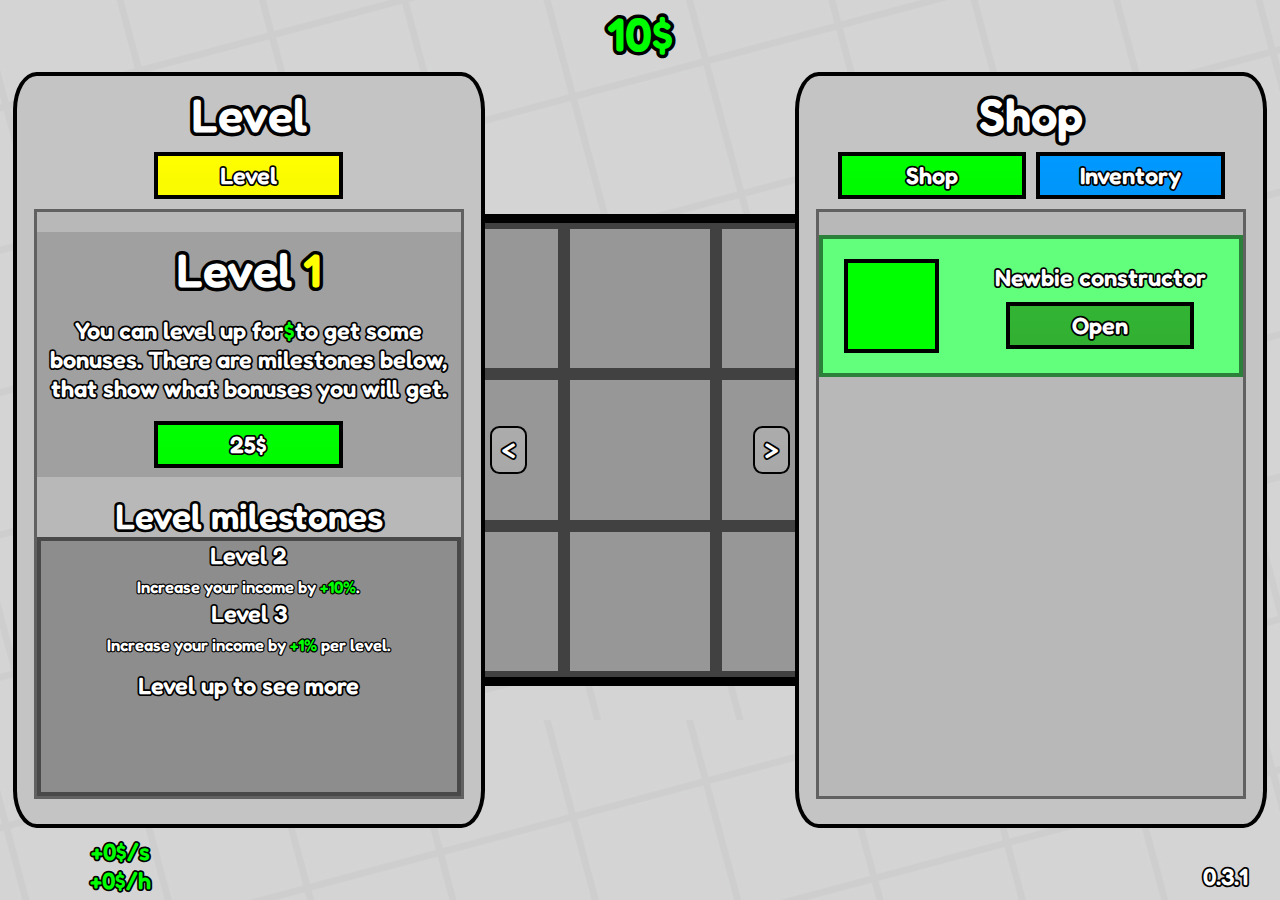
==== commit 003c9454: "Fix update" ====
--- a/index.html
+++ b/index.html
@@ -1 +1 @@
-<!DOCTYPE html><html lang="eng"><head><meta charset="UTF-8"><meta name="keywords" content="Wealthix, generator, generators, cash, money, generator game, game, cash game, money game, cash generator, money generator"><meta name="author" content="Troxi"><meta name="viewport" content="width=device-width,initial-scale=1"><title>Wealthix</title><script src="main.min.js"></script><link rel="stylesheet" href="style.min.css"></head><body><div id="wrapper"><p id="version">0.3</p><p id="cash-amount"></p><p id="cash-income"></p><p id="diamond-amount"></p><div id="field-area"><div id="field"></div><button id="unequip-generator" class="button"><p>Unequip</p></button></div><div id="main-frame-container"><button id="close-main-frame" class="button"><p id="close-main-frame-text"></p></button><div id="main-frame" class="frame"><p id="main-frame-header"></p><div id="main-frame-tabs"><button id="shop-tab" class="button"><p>Shop</p></button><button id="inventory-tab" class="button"><p>Inventory</p></button></div><div id="main-frame-content"><div id="shop-content" class="darker-frame"><div id="newbie-constructor" class="constructor newbie"><div class="div newbie"></div><div><p>Newbie constructor</p><button id="newbie" class="button"><p>Open</p></button></div></div><div id="intermediate-constructor" class="constructor intermediate" style="display:none"><div class="div intermediate"></div><div><p>Intermediate constructor</p><button id="intermediate" class="button"><p>Open</p></button></div></div><div id="advanced-constructor" class="constructor advanced" style="display:none"><div class="div advanced"></div><div><p>Advanced constructor</p><button id="advanced" class="button"><p>Open</p></button></div></div></div><div id="inventory-content" class="darker-frame"><div id="inventory-generator-container" class="darkerer-frame"></div><p id="is-inventory-empty"></p><div id="inventory-buttons"><p id="inventory-slots"></p><button id="bulk-sell" class="button"><p id="bulk-sell-text"></p></button></div></div></div></div></div><div id="upgrade-frame-container"><div id="upgrade-frame" class="frame"><p id="upgrade-frame-header">Level</p><div id="upgrade-frame-tabs"><button id="level-tab" class="button"><p>Level</p></button><button id="diamond-tab" class="button" style="display:none"><p>Diamonds</p></button></div><div id="upgrade-frame-content"><div id="level-content" class="darker-frame"><div id="level-upgrade-div"><p id="level"></p><p>You can level up for<span class="cash">$</span>to get some bonuses. There are milestones below, that show what bonuses you will get.</p><button id="level-up" class="button"><p id="level-up-text">10$</p></button></div><p id="level-milestones-text">Level milestones</p><div id="level-milestones"></div></div><div id="diamonds-content" class="darker-frame"><div id="diamond-info-div" class="darkerer-frame"><p id="diamond-info"></p></div><p>Diamond upgrades</p><div id="diamond-upgrades-container" class="darkerer-frame"><div id="diamond-upgrade-1" class="diamond-upgrade"><p id="diamond-upgrade-1-info"></p><div><p id="diamond-upgrade-1-level"></p><button id="diamond-upgrade-1-buy" class="button"><p id="diamond-upgrade-1-buy-info"></p></button></div></div><div id="diamond-upgrade-2" class="diamond-upgrade"><p id="diamond-upgrade-2-info"></p><div><p id="diamond-upgrade-2-level"></p><button id="diamond-upgrade-2-buy" class="button"><p id="diamond-upgrade-2-buy-info"></p></button></div></div><div id="diamond-upgrade-3" class="diamond-upgrade"><p id="diamond-upgrade-3-info"></p><div><p id="diamond-upgrade-3-level"></p><button id="diamond-upgrade-3-buy" class="button"><p id="diamond-upgrade-3-buy-info"></p></button></div></div></div></div></div></div><button id="close-upgrade-frame" class="button"><p id="close-upgrade-frame-text"></p></button></div><div id="frame" style="display:none"><div id="div-animation-frame" style="display:none"><div id="div-animation" class="div"></div></div><div id="inventory-tools" class="frame" style="display:none"><button id="inventory-tools-close" class="close"><p>X</p></button><p id="inventory-tools-info"></p><div id="inventory-tools-buttons"><button id="equip-generator" class="button"><p>Equip</p></button><button id="upgrade-generator" class="button"><p id="upgrading">Upgrade</p></button><div id="upgrade-generator-bulk" style="display:none"><input id="upgrade-generator-input" type="number" value="1"><p>X</p></div><button id="sell-generator" class="button"><p id="selling">Sell</p></button></div></div><div id="constructor-opened" class="frame" style="display:none"><button id="constructor-opened-close" class="close"><p>X</p></button><div id="constructor-opened-info-div"><div id="constructor-opened-div" class="div"></div><p id="constructor-opened-info"></p></div><button id="constructor-opened-buy" class="button"><p>Buy</p></button><div id="constructor-opened-generators" class="darker-frame"></div></div></div><div id="frame-2" style="display:none"><div id="generator-got" class="frame" style="display:none"><p>You got:</p><div id="generator-got-buttons"><button id="generator-got-sell" class="button"><p id="selling-2">Sell</p></button><button id="generator-got-ok" class="button"><p>Okay</p></button></div></div></div><div id="placing-generator" class="frame" style="display:none"><p id="placing-generator-info"></p><button id="cancel-placing-generator" class="button"><p>Cancel</p></button></div></div></body></html>+<!DOCTYPE html><html lang="eng"><head><meta charset="UTF-8"><meta name="keywords" content="Wealthix, generator, generators, cash, money, generator game, game, cash game, money game, cash generator, money generator"><meta name="author" content="Troxi"><meta name="viewport" content="width=device-width,initial-scale=1"><title>Wealthix</title><script src="main.min.js"></script><link rel="stylesheet" href="style.min.css"></head><body><div id="wrapper"><p id="version">0.3.1</p><p id="cash-amount"></p><p id="cash-income"></p><p id="diamond-amount"></p><div id="field-area"><div id="field"></div><button id="unequip-generator" class="button"><p>Unequip</p></button></div><div id="main-frame-container"><button id="close-main-frame" class="button"><p id="close-main-frame-text"></p></button><div id="main-frame" class="frame"><p id="main-frame-header"></p><div id="main-frame-tabs"><button id="shop-tab" class="button"><p>Shop</p></button><button id="inventory-tab" class="button"><p>Inventory</p></button></div><div id="main-frame-content"><div id="shop-content" class="darker-frame"><div id="newbie-constructor" class="constructor newbie"><div class="div newbie"></div><div><p>Newbie constructor</p><button id="newbie" class="button"><p>Open</p></button></div></div><div id="intermediate-constructor" class="constructor intermediate" style="display:none"><div class="div intermediate"></div><div><p>Intermediate constructor</p><button id="intermediate" class="button"><p>Open</p></button></div></div><div id="advanced-constructor" class="constructor advanced" style="display:none"><div class="div advanced"></div><div><p>Advanced constructor</p><button id="advanced" class="button"><p>Open</p></button></div></div></div><div id="inventory-content" class="darker-frame"><div id="inventory-generator-container" class="darkerer-frame"></div><p id="is-inventory-empty"></p><div id="inventory-buttons"><p id="inventory-slots"></p><button id="bulk-sell" class="button"><p id="bulk-sell-text"></p></button></div></div></div></div></div><div id="upgrade-frame-container"><div id="upgrade-frame" class="frame"><p id="upgrade-frame-header">Level</p><div id="upgrade-frame-tabs"><button id="level-tab" class="button"><p>Level</p></button><button id="diamond-tab" class="button" style="display:none"><p>Diamonds</p></button></div><div id="upgrade-frame-content"><div id="level-content" class="darker-frame"><div id="level-upgrade-div"><p id="level"></p><p>You can level up for<span class="cash">$</span>to get some bonuses. There are milestones below, that show what bonuses you will get.</p><button id="level-up" class="button"><p id="level-up-text">10$</p></button></div><p id="level-milestones-text">Level milestones</p><div id="level-milestones"></div></div><div id="diamonds-content" class="darker-frame"><div id="diamond-info-div" class="darkerer-frame"><p id="diamond-info"></p></div><p>Diamond upgrades</p><div id="diamond-upgrades-container" class="darkerer-frame"><div id="diamond-upgrade-1" class="diamond-upgrade"><p id="diamond-upgrade-1-info"></p><div><p id="diamond-upgrade-1-level"></p><button id="diamond-upgrade-1-buy" class="button"><p id="diamond-upgrade-1-buy-info"></p></button></div></div><div id="diamond-upgrade-2" class="diamond-upgrade"><p id="diamond-upgrade-2-info"></p><div><p id="diamond-upgrade-2-level"></p><button id="diamond-upgrade-2-buy" class="button"><p id="diamond-upgrade-2-buy-info"></p></button></div></div><div id="diamond-upgrade-3" class="diamond-upgrade"><p id="diamond-upgrade-3-info"></p><div><p id="diamond-upgrade-3-level"></p><button id="diamond-upgrade-3-buy" class="button"><p id="diamond-upgrade-3-buy-info"></p></button></div></div></div></div></div></div><button id="close-upgrade-frame" class="button"><p id="close-upgrade-frame-text"></p></button></div><div id="frame" style="display:none"><div id="div-animation-frame" style="display:none"><div id="div-animation" class="div"></div></div><div id="inventory-tools" class="frame" style="display:none"><button id="inventory-tools-close" class="close"><p>X</p></button><p id="inventory-tools-info"></p><div id="inventory-tools-buttons"><button id="equip-generator" class="button"><p>Equip</p></button><button id="upgrade-generator" class="button"><p id="upgrading">Upgrade</p></button><div id="upgrade-generator-bulk" style="display:none"><input id="upgrade-generator-input" type="number" value="1"><p>X</p></div><button id="sell-generator" class="button"><p id="selling">Sell</p></button></div></div><div id="constructor-opened" class="frame" style="display:none"><button id="constructor-opened-close" class="close"><p>X</p></button><div id="constructor-opened-info-div"><div id="constructor-opened-div" class="div"></div><p id="constructor-opened-info"></p></div><button id="constructor-opened-buy" class="button"><p>Buy</p></button><div id="constructor-opened-generators" class="darker-frame"></div></div></div><div id="frame-2" style="display:none"><div id="generator-got" class="frame" style="display:none"><p>You got:</p><div id="generator-got-buttons"><button id="generator-got-sell" class="button"><p id="selling-2">Sell</p></button><button id="generator-got-ok" class="button"><p>Okay</p></button></div></div></div><div id="placing-generator" class="frame" style="display:none"><p id="placing-generator-info"></p><button id="cancel-placing-generator" class="button"><p>Cancel</p></button></div></div></body></html>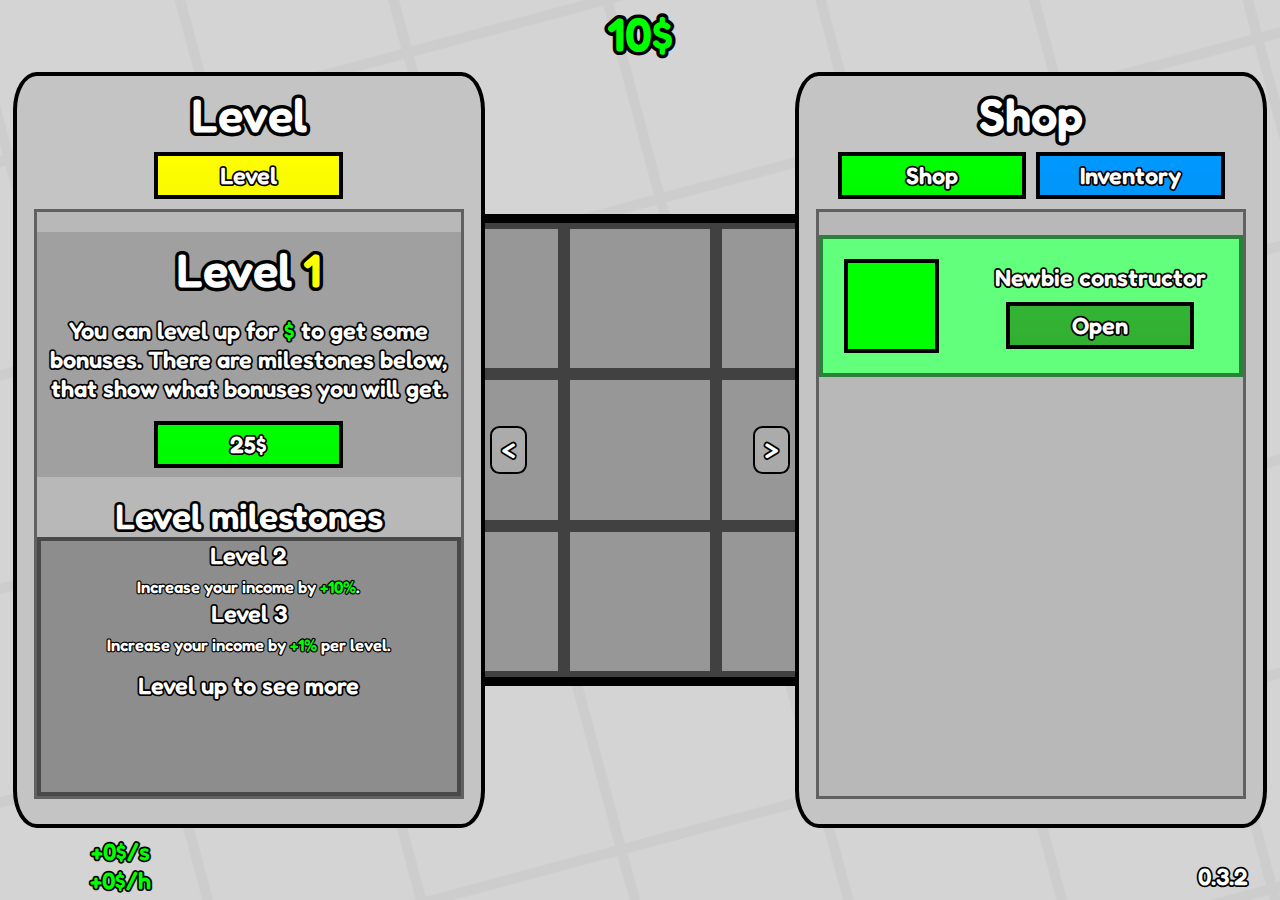
==== commit f96c758d: "0.3.2 update" ====
--- a/index.html
+++ b/index.html
@@ -1 +1 @@
-<!DOCTYPE html><html lang="eng"><head><meta charset="UTF-8"><meta name="keywords" content="Wealthix, generator, generators, cash, money, generator game, game, cash game, money game, cash generator, money generator"><meta name="author" content="Troxi"><meta name="viewport" content="width=device-width,initial-scale=1"><title>Wealthix</title><script src="main.min.js"></script><link rel="stylesheet" href="style.min.css"></head><body><div id="wrapper"><p id="version">0.3.1</p><p id="cash-amount"></p><p id="cash-income"></p><p id="diamond-amount"></p><div id="field-area"><div id="field"></div><button id="unequip-generator" class="button"><p>Unequip</p></button></div><div id="main-frame-container"><button id="close-main-frame" class="button"><p id="close-main-frame-text"></p></button><div id="main-frame" class="frame"><p id="main-frame-header"></p><div id="main-frame-tabs"><button id="shop-tab" class="button"><p>Shop</p></button><button id="inventory-tab" class="button"><p>Inventory</p></button></div><div id="main-frame-content"><div id="shop-content" class="darker-frame"><div id="newbie-constructor" class="constructor newbie"><div class="div newbie"></div><div><p>Newbie constructor</p><button id="newbie" class="button"><p>Open</p></button></div></div><div id="intermediate-constructor" class="constructor intermediate" style="display:none"><div class="div intermediate"></div><div><p>Intermediate constructor</p><button id="intermediate" class="button"><p>Open</p></button></div></div><div id="advanced-constructor" class="constructor advanced" style="display:none"><div class="div advanced"></div><div><p>Advanced constructor</p><button id="advanced" class="button"><p>Open</p></button></div></div></div><div id="inventory-content" class="darker-frame"><div id="inventory-generator-container" class="darkerer-frame"></div><p id="is-inventory-empty"></p><div id="inventory-buttons"><p id="inventory-slots"></p><button id="bulk-sell" class="button"><p id="bulk-sell-text"></p></button></div></div></div></div></div><div id="upgrade-frame-container"><div id="upgrade-frame" class="frame"><p id="upgrade-frame-header">Level</p><div id="upgrade-frame-tabs"><button id="level-tab" class="button"><p>Level</p></button><button id="diamond-tab" class="button" style="display:none"><p>Diamonds</p></button></div><div id="upgrade-frame-content"><div id="level-content" class="darker-frame"><div id="level-upgrade-div"><p id="level"></p><p>You can level up for<span class="cash">$</span>to get some bonuses. There are milestones below, that show what bonuses you will get.</p><button id="level-up" class="button"><p id="level-up-text">10$</p></button></div><p id="level-milestones-text">Level milestones</p><div id="level-milestones"></div></div><div id="diamonds-content" class="darker-frame"><div id="diamond-info-div" class="darkerer-frame"><p id="diamond-info"></p></div><p>Diamond upgrades</p><div id="diamond-upgrades-container" class="darkerer-frame"><div id="diamond-upgrade-1" class="diamond-upgrade"><p id="diamond-upgrade-1-info"></p><div><p id="diamond-upgrade-1-level"></p><button id="diamond-upgrade-1-buy" class="button"><p id="diamond-upgrade-1-buy-info"></p></button></div></div><div id="diamond-upgrade-2" class="diamond-upgrade"><p id="diamond-upgrade-2-info"></p><div><p id="diamond-upgrade-2-level"></p><button id="diamond-upgrade-2-buy" class="button"><p id="diamond-upgrade-2-buy-info"></p></button></div></div><div id="diamond-upgrade-3" class="diamond-upgrade"><p id="diamond-upgrade-3-info"></p><div><p id="diamond-upgrade-3-level"></p><button id="diamond-upgrade-3-buy" class="button"><p id="diamond-upgrade-3-buy-info"></p></button></div></div></div></div></div></div><button id="close-upgrade-frame" class="button"><p id="close-upgrade-frame-text"></p></button></div><div id="frame" style="display:none"><div id="div-animation-frame" style="display:none"><div id="div-animation" class="div"></div></div><div id="inventory-tools" class="frame" style="display:none"><button id="inventory-tools-close" class="close"><p>X</p></button><p id="inventory-tools-info"></p><div id="inventory-tools-buttons"><button id="equip-generator" class="button"><p>Equip</p></button><button id="upgrade-generator" class="button"><p id="upgrading">Upgrade</p></button><div id="upgrade-generator-bulk" style="display:none"><input id="upgrade-generator-input" type="number" value="1"><p>X</p></div><button id="sell-generator" class="button"><p id="selling">Sell</p></button></div></div><div id="constructor-opened" class="frame" style="display:none"><button id="constructor-opened-close" class="close"><p>X</p></button><div id="constructor-opened-info-div"><div id="constructor-opened-div" class="div"></div><p id="constructor-opened-info"></p></div><button id="constructor-opened-buy" class="button"><p>Buy</p></button><div id="constructor-opened-generators" class="darker-frame"></div></div></div><div id="frame-2" style="display:none"><div id="generator-got" class="frame" style="display:none"><p>You got:</p><div id="generator-got-buttons"><button id="generator-got-sell" class="button"><p id="selling-2">Sell</p></button><button id="generator-got-ok" class="button"><p>Okay</p></button></div></div></div><div id="placing-generator" class="frame" style="display:none"><p id="placing-generator-info"></p><button id="cancel-placing-generator" class="button"><p>Cancel</p></button></div></div></body></html>+<!DOCTYPE html><html lang="eng"><head><meta charset="UTF-8"><meta name="keywords" content="Wealthix, generator, generators, cash, money, generator game, game, cash game, money game, cash generator, money generator"><meta name="author" content="Troxi"><meta name="viewport" content="width=device-width,initial-scale=1"><title>Wealthix</title><script src="main.min.js"></script><link rel="stylesheet" href="style.min.css"><link rel="icon" type="image/webp" href="favicon.webp"></head><body><div id="wrapper"><p id="version">0.3.2</p><button id="settings" class="button" style="display:none"><p>S</p><p>ettings</p></button><p id="cash-amount"></p><p id="cash-income"></p><p id="diamond-amount"></p><p id="label" style="display:none"></p><div id="field-area"><div id="field"></div><button id="unequip-generator" class="button"><p>Unequip</p></button></div><div id="main-frame-container"><button id="close-main-frame" class="button"><p id="close-main-frame-text"></p></button><div id="main-frame" class="frame"><p id="main-frame-header"></p><div id="main-frame-tabs"><button id="shop-tab" class="button"><p>Shop</p></button><button id="inventory-tab" class="button"><p>Inventory</p></button></div><div id="main-frame-content"><div id="shop-content" class="darker-frame"><div id="newbie-constructor" class="constructor newbie"><div class="div newbie"></div><div><p>Newbie constructor</p><button id="newbie" class="button"><p>Open</p></button></div></div><div id="intermediate-constructor" class="constructor intermediate" style="display:none"><div class="div intermediate"></div><div><p>Intermediate constructor</p><button id="intermediate" class="button"><p>Open</p></button></div></div><div id="advanced-constructor" class="constructor advanced" style="display:none"><div class="div advanced"></div><div><p>Advanced constructor</p><button id="advanced" class="button"><p>Open</p></button></div></div></div><div id="inventory-content" class="darker-frame"><div id="inventory-generator-container" class="darkerer-frame"></div><p id="is-inventory-empty"></p><div id="inventory-buttons"><p id="inventory-slots"></p><button id="bulk-sell" class="button"><p id="bulk-sell-text"></p></button></div></div></div></div></div><div id="upgrade-frame-container"><div id="upgrade-frame" class="frame"><p id="upgrade-frame-header">Level</p><div id="upgrade-frame-tabs"><button id="level-tab" class="button"><p>Level</p></button><button id="diamond-tab" class="button" style="display:none"><p>Diamonds</p></button></div><div id="upgrade-frame-content"><div id="level-content" class="darker-frame"><div id="level-upgrade-div"><p id="level"></p><p>You can level up for<span class="cash"> $ </span>to get some bonuses. There are milestones below, that show what bonuses you will get.</p><button id="level-up" class="button"><p id="level-up-text">10$</p></button></div><p id="level-milestones-text">Level milestones</p><div id="level-milestones"></div></div><div id="diamonds-content" class="darker-frame"><div id="diamond-info-div" class="darkerer-frame"><p id="diamond-info"></p></div><p>Diamond upgrades</p><div id="diamond-upgrades-container" class="darkerer-frame"><div id="diamond-upgrade-1" class="diamond-upgrade"><p id="diamond-upgrade-1-info"></p><div><p id="diamond-upgrade-1-level"></p><button id="diamond-upgrade-1-buy" class="button"><p id="diamond-upgrade-1-buy-info"></p></button></div></div><div id="diamond-upgrade-2" class="diamond-upgrade"><p id="diamond-upgrade-2-info"></p><div><p id="diamond-upgrade-2-level"></p><button id="diamond-upgrade-2-buy" class="button"><p id="diamond-upgrade-2-buy-info"></p></button></div></div><div id="diamond-upgrade-3" class="diamond-upgrade"><p id="diamond-upgrade-3-info"></p><div><p id="diamond-upgrade-3-level"></p><button id="diamond-upgrade-3-buy" class="button"><p id="diamond-upgrade-3-buy-info"></p></button></div></div></div></div></div></div><button id="close-upgrade-frame" class="button"><p id="close-upgrade-frame-text"></p></button></div><div id="frame" style="display:none"><div id="div-animation-frame" style="display:none"><div id="div-animation" class="div"></div></div><div id="inventory-tools" class="frame" style="display:none"><button id="inventory-tools-close" class="close"><p>X</p></button><p id="inventory-tools-info"></p><div id="inventory-tools-buttons"><button id="equip-generator" class="button"><p>Equip</p></button><button id="upgrade-generator" class="button"><p id="upgrading">Upgrade</p></button><div id="upgrade-generator-bulk" style="display:none"><input id="upgrade-generator-input" type="number" value="1"><p>X</p></div><button id="sell-generator" class="button"><p id="selling">Sell</p></button></div></div><div id="constructor-opened" class="frame" style="display:none"><button id="constructor-opened-close" class="close"><p>X</p></button><div id="constructor-opened-info-div"><div id="constructor-opened-div" class="div"></div><p id="constructor-opened-info"></p></div><button id="constructor-opened-buy" class="button"><p>Buy</p></button><div id="constructor-opened-generators" class="darker-frame"></div></div><div id="afk-time" class="frame" style="display:none"><p>Welcome back!</p><p id="aft-time-info">hello bro</p><button id="afk-time-okay" class="button"><p>Okay!</p></button></div><div id="settings-menu" class="frame" style="display:none"><button id="settings-menu-close" class="close"><p>X</p></button><p>Settings</p></div></div><div id="frame-2" style="display:none"><div id="generator-got" class="frame" style="display:none"><p>You got:</p><div id="generator-got-buttons"><button id="generator-got-sell" class="button"><p id="selling-2">Sell</p></button><button id="generator-got-ok" class="button"><p>Okay</p></button></div></div></div><div id="placing-generator" class="frame" style="display:none"><p id="placing-generator-info"></p><button id="cancel-placing-generator" class="button"><p>Cancel</p></button></div></div></body></html>--- a/style.min.css
+++ b/style.min.css
@@ -1 +1 @@
-input,p,span{-webkit-text-stroke:#000 0.15em;paint-order:stroke fill}.button,input{height:5.24vmin}*,.generator{text-align:center}.generator,.generator p{font-size:calc(var(--generator-size-px) / 3)}#cash-amount,.cash,.generator p{color:var(--cash-color)}#field,.close,.div,.generator{aspect-ratio:1/1}#bulk-sell,#generator-got-sell,#sell-generator{background-color:var(--sell-generator-color)}:root{--background-color:#d3d3d3;--cash-color:#00ff00;--field-bg-color:#383838;--field-border-color:#000;--frame-bg-color:#c4c4c4;--darker-frame-color:#b8b8b8;--darker-frame-border-color:#616161;--darkerer-frame-color:#a0a0a0;--darkerer-frame-border-color:#525252;--frame-border-color:#000000;--button-bg-color:#acacac;--button-border-color:#000000;--shop-tab-color:#00ff00;--inventory-tab-color:#0099ff;--level-tab-color:#ffff00;--diamonds-tab-color:#0ae2ff;--generator-level-color:#ffff00;--equip-generator-color:#00aeff;--unequip-generator-color:#00aeff;--upgrade-generator-color:#eeff00;--sell-generator-color:#ff0000;--rarity-color:#0099ff;--cancel:#ff0000;--generator-selected:#00ff00;--generator-selected-remove:#ff0000;--scrollbar-bg-color:#303030;--scrollbar-thumb-color:#555;--yes-color:#00ff00;--chance-color:#fff;--input-bg-color:#9b9b9b;--input-border-color:#000000;--input-text-color:#ffffff;--level-milestones-bg-color:#8d8d8d;--level-milestones-border-color:#494949;--level-color:#ffff00;--upgrade-level-color:#00ff00;--slot-color:#00ffff;--inventory-slot-color:#0004ff;--diamond-color:#0ae2ff;--diamond-upgrades-bg-color:#8d8d8d;--diamond-upgrades-border-color:#494949;--diamond-upgrade-bg-color:#bebebe;--diamond-upgrade-border-color:#2c2c2c;--undefined-generator-bg-color:#979797;--undefined-generator-border-color:#414141;--undiscovered-generator-bg-color:#858585;--undiscovered-generator-border-color:#686868;--undiscovered-generator-question-mark-color:#ffffff;--super-undiscovered-generator-bg-color:#292929;--super-undiscovered-generator-border-color:#111111;--super-undiscovered-generator-question-mark-color:#ffffff;--super-undiscovered-generator-chance-color:#ffff00;--mega-undiscovered-generator-bg-color:#000000;--mega-undiscovered-generator-border-color:#000000;--mega-undiscovered-generator-question-mark-color:#ffffff;--mega-undiscovered-generator-chance-color:#ff0000;--basic-generator-bg-color:#d8d8d8;--basic-generator-border-color:#7e7e7e;--uncommon-generator-bg-color:#74ff9d;--uncommon-generator-border-color:#4ea869;--rare-generator-bg-color:#74b0ff;--rare-generator-border-color:#476d9e;--epic-generator-bg-color:#ba71f7;--epic-generator-border-color:#804fa8;--legendary-generator-bg-color:#e3f771;--legendary-generator-border-color:#94a149;--mythical-generator-bg-color:#f77171;--mythical-generator-border-color:#a14949;--unique-generator-bg-color:#adf771;--unique-generator-border-color:#679145;--fabled-generator-bg-color:#f7c171;--fabled-generator-border-color:#967545;--divine-generator-bg-color:#71f7f0;--divine-generator-border-color:#459490;--divine-generator-secondary-bg-color:#71bbf7;--divine-generator-secondary-border-color:#436e91;--exotic-generator-bg-color:#7a71f7;--exotic-generator-border-color:#413c8a;--exotic-generator-secondary-bg-color:#f7719e;--exotic-generator-secondary-border-color:#863d55;--arcane-generator-bg-color:#87f771;--arcane-generator-border-color:#4b8a3f;--arcane-generator-secondary-bg-color:#be9361;--arcane-generator-secondary-border-color:#70573a;--ethereal-generator-bg-color:#d8b6ff;--ethereal-generator-border-color:#6c5c80;--ethereal-generator-secondary-bg-color:#a763f5;--ethereal-generator-secondary-border-color:#5d3888;--titanic-generator-bg-color:#000000;--titanic-generator-border-color:#ff7b00;--titanic-generator-secondary-bg-color:#ff9a3b;--titanic-generator-secondary-border-color:#724623;--phantom-generator-bg-color:#313131;--phantom-generator-border-color:#1a1a1a;--phantom-generator-secondary-bg-color:#757575;--phantom-generator-secondary-border-color:#474747;--transcendent-generator-bg-color:#ff0000;--transcendent-generator-border-color:#3700ff;--transcendent-generator-secondary-bg-color:#15ff00;--transcendent-generator-secondary-border-color:#ffffff;--newbie-constructor-bg-color:#62ff7c;--newbie-constructor-border-color:#2c813a;--newbie-constructor-open-bg-color:#33b433;--newbie-constructor-open-border-color:#000000;--newbie-constructor-div-bg-color:#00ff00;--newbie-constructor-div-border-color:#000000;--intermediate-constructor-bg-color:#62cdff;--intermediate-constructor-border-color:#3d7a96;--intermediate-constructor-open-bg-color:#3f8ecf;--intermediate-constructor-open-border-color:#000000;--intermediate-constructor-div-bg-color:#00a2ff;--intermediate-constructor-div-border-color:#000000;--advanced-constructor-bg-color:#b464ff;--advanced-constructor-border-color:#7743a8;--advanced-constructor-open-bg-color:#8c3bd8;--advanced-constructor-open-border-color:#000000;--advanced-constructor-div-bg-color:#8400ff;--advanced-constructor-div-border-color:#000000;--generator-size:25%;--generator-size-px:1px;--generator-speed-work:1s;--generator-dimension:1}@font-face{font-family:main;src:url('Fredoka-SemiBold.ttf')}::-webkit-scrollbar{background-color:var(--scrollbar-bg-color)}::-webkit-scrollbar-thumb{background-color:var(--scrollbar-thumb-color)}*{box-sizing:border-box;align-items:center;justify-content:center;font-family:main;user-select:none;-webkit-user-select:none;touch-action:manipulation}#field,#wrapper{flex-direction:column}::after,::before{z-index:-100;position:absolute;width:100%;height:100%;left:0;top:0}body{margin:0;overflow:auto;background-color:var(--background-color)}#wrapper{font-size:5.24vmin;width:100vw;height:100vh;margin:0}#wrapper::after{content:'';background-image:url('images/background.png');background-size:100vmax;opacity:.0392}p,span{color:#fff;margin:0;pointer-events:none}body,div{display:flex}.button{background-color:var(--button-bg-color);border:.524vmin solid var(--button-border-color);width:20.986vmin}button{background:linear-gradient(#0000,rgb(0 0 0/20%)) top/100% 800%;transition:background .1s;cursor:pointer}button:hover{background-position:bottom}#level-upgrade-div>p:nth-child(2),.constructor>div>p,.diamond-upgrade>div>p,button:not(.close):not(.inventory-generator){font-size:.5em}input{background-color:var(--input-bg-color);border:.524vmin solid var(--input-border-color);outline:0;color:var(--input-text-color);font-size:.75em;width:2.5em;text-overflow:clip}input[type=number]{-moz-appearance:textfield;appearance:textfield}input::-webkit-inner-spin-button,input::-webkit-outer-spin-button{appearance:none;-webkit-appearance:none}.no-transition{transition:none!important}.frame{background-color:var(--frame-bg-color);border-color:var(--frame-border-color)}.darker-frame{background-color:var(--darker-frame-color);border-color:var(--darker-frame-border-color)}#level-upgrade-div,.darkerer-frame{background-color:var(--darkerer-frame-color)}.darkerer-frame{border-color:var(--darkerer-frame-border-color)}#cash-amount{position:absolute;top:.524vmin}#field{font-size:0;text-align:start;display:grid;grid-template-rows:repeat(var(--generator-dimension),var(--generator-size-px));grid-template-columns:repeat(var(--generator-dimension),var(--generator-size-px));min-width:52.46vmin;max-width:52.46vmin;background-color:var(--field-bg-color);border:1.049vmin var(--field-border-color) solid}.generator{position:relative;border:calc(var(--generator-size-px)/ 25) solid;width:auto}.generator p{position:absolute;top:50%;left:50%;transform:translate(-50%,-50%);transition:var(--generator-speed-work) ease;transition-property:opacity,top;opacity:0}.generator.undefined{background-color:var(--undefined-generator-bg-color);border-color:var(--undefined-generator-border-color)}.generator.undefined p{display:none}.generator.basic,.inventory-generator.basic{background-color:var(--basic-generator-bg-color);border-color:var(--basic-generator-border-color)}.generator.uncommon,.inventory-generator.uncommon{background-color:var(--uncommon-generator-bg-color);border-color:var(--uncommon-generator-border-color)}.generator.rare,.inventory-generator.rare{background-color:var(--rare-generator-bg-color);border-color:var(--rare-generator-border-color)}.generator.epic,.inventory-generator.epic{background-color:var(--epic-generator-bg-color);border-color:var(--epic-generator-border-color)}.generator.legendary,.inventory-generator.legendary{background-color:var(--legendary-generator-bg-color);border-color:var(--legendary-generator-border-color)}.generator.mythical,.inventory-generator.mythical{background-color:var(--mythical-generator-bg-color);border-color:var(--mythical-generator-border-color)}.generator.unique,.inventory-generator.unique{background-color:var(--unique-generator-bg-color);border-color:var(--unique-generator-border-color)}.generator.fabled,.inventory-generator.fabled{background-color:var(--fabled-generator-bg-color);border-color:var(--fabled-generator-border-color)}.generator.divine,.inventory-generator.divine{animation:8s linear infinite divine}.generator.exotic,.inventory-generator.exotic{animation:8s linear infinite exotic}.generator.arcane,.inventory-generator.arcane{animation:8s linear infinite arcane}.generator.ethereal,.inventory-generator.ethereal{animation:8s linear infinite ethereal}.generator.titanic,.inventory-generator.titanic{animation:8s linear infinite titanic}.generator.phantom,.inventory-generator.phantom{animation:8s linear infinite phantom}.generator.transcendent,.inventory-generator.transcendent{animation:8s linear infinite transcendent}.level{color:var(--generator-level-color)}.rarity{color:var(--rarity-color)}.slot{color:var(--slot-color)}.inventory-slot{color:var(--inventory-slot-color)}#diamond-amount,.diamond{color:var(--diamond-color)}#main-frame-container{position:absolute;right:1%;gap:.524vmin}#main-frame-container.hidden{right:.524vmin}#main-frame,#upgrade-frame{width:52.46vmin;height:83.94vmin;border-width:.524vmin;border-style:solid;border-radius:5%;flex-direction:column;gap:1.049vmin;justify-content:start;padding-top:1.049vmin}#main-frame-header,#upgrade-frame-header{font-size:1em}#main-frame-tabs,#upgrade-frame-tabs{gap:1.049vmin}#shop-tab{background-color:var(--shop-tab-color)}#inventory-tab{background-color:var(--inventory-tab-color)}#main-frame-content{width:92.5%;height:80%;position:relative}#inventory-generator-container,#main-frame-content>div{width:100%;height:100%;border:.419vmin solid var(--darker-frame-border-color)}#intermediate,#newbie{border-color:var(--intermediate-constructor-open-border-color)}.inventory-generator{padding:0;position:relative;display:inline-block;aspect-ratio:1/1;border:.524vmin solid;width:10.493vmin;font-size:.275em}.inventory-generator>p{position:absolute;display:flex;width:100%}.inventory-generator>p:first-child{top:0;color:#fff}.inventory-generator>p:nth-child(2){top:50%;transform:translateY(-50%);color:var(--cash-color)}.inventory-generator>p:nth-child(3){bottom:0;color:var(--generator-level-color)}.inventory-generator.undiscovered{background-color:var(--undiscovered-generator-bg-color);border-color:var(--undiscovered-generator-border-color)}.inventory-generator.undiscovered p:nth-child(2){color:var(--undiscovered-generator-question-mark-color);font-size:2em}.inventory-generator.super-undiscovered{background-color:var(--super-undiscovered-generator-bg-color);border-color:var(--super-undiscovered-generator-border-color)}.inventory-generator.super-undiscovered p:nth-child(2){color:var(--super-undiscovered-generator-question-mark-color);font-size:3em}.inventory-generator.mega-undiscovered{background-color:var(--mega-undiscovered-generator-bg-color);border-color:var(--mega-undiscovered-generator-border-color)}.inventory-generator.mega-undiscovered p:nth-child(2){color:var(--mega-undiscovered-generator-question-mark-color);font-size:4em}.inventory-generator.mega-undiscovered p:nth-child(3){color:var(--mega-undiscovered-generator-chance-color)!important}@keyframes divine{0%,100%{background-color:var(--divine-generator-bg-color);border-color:var(--divine-generator-border-color)}50%{background-color:var(--divine-generator-secondary-bg-color);border-color:var(--divine-generator-secondary-border-color)}}@keyframes exotic{0%,100%{background-color:var(--exotic-generator-bg-color);border-color:var(--exotic-generator-border-color)}50%{background-color:var(--exotic-generator-secondary-bg-color);border-color:var(--exotic-generator-secondary-border-color)}}@keyframes arcane{0%,100%{background-color:var(--arcane-generator-bg-color);border-color:var(--arcane-generator-border-color)}50%{background-color:var(--arcane-generator-secondary-bg-color);border-color:var(--arcane-generator-secondary-border-color)}}@keyframes ethereal{0%,100%{background-color:var(--ethereal-generator-bg-color);border-color:var(--ethereal-generator-border-color)}50%{background-color:var(--ethereal-generator-secondary-bg-color);border-color:var(--ethereal-generator-secondary-border-color)}}@keyframes titanic{0%,100%{background-color:var(--titanic-generator-bg-color);border-color:var(--titanic-generator-border-color)}50%{background-color:var(--titanic-generator-secondary-bg-color);border-color:var(--titanic-generator-secondary-border-color)}}@keyframes phantom{0%,100%{background-color:var(--phantom-generator-bg-color);border-color:var(--phantom-generator-border-color)}50%{background-color:var(--phantom-generator-secondary-bg-color);border-color:var(--phantom-generator-secondary-border-color)}}@keyframes transcendent{0%,100%{background-color:var(--transcendent-generator-bg-color);border-color:var(--transcendent-generator-border-color)}50%{background-color:var(--transcendent-generator-secondary-bg-color);border-color:var(--transcendent-generator-secondary-border-color)}}#inventory-content{flex-direction:column}#inventory-generator-container{position:relative;display:grid;padding:.524vmin .524vmin .524vmin 0;overflow-x:hidden;overflow-y:scroll;grid-template-columns:repeat(4,10.49vmin);grid-auto-rows:10.49vmin;gap:.524vmin;top:0}#is-inventory-empty{position:absolute;left:50%;transform:translateX(-50%);top:5%;font-size:.5em;width:100%}#frame,#frame-2{position:absolute;width:100%;height:100%;background-color:#00000079;transition:background 250ms}#constructor-opened,#inventory-tools{position:relative;width:62.95vmin;height:41.97vmin;border:.524vmin solid;border-radius:1.573vmin}#inventory-tools>.inventory-generator{left:15%;top:35%;transform:scale(2.5)}#inventory-tools>.inventory-generator:hover{background-position:top}#inventory-tools>*{order:1;position:absolute}#inventory-tools-buttons{bottom:2%;gap:1.049vmin}#inventory-tools-buttons>button{width:18.88vmin}#equip-generator{background-color:var(--equip-generator-color)}#upgrade-generator{background-color:var(--upgrade-generator-color)}.close{width:5.246vmin;font-size:.75em;background:0 0;right:0;top:0;border:none}#generator-got,#placing-generator,.constructor,.div{border:.524vmin solid}.close>p{transition:color .1s}.close:hover>p{color:red}#inventory-tools-info{text-align:start;font-size:.6em;left:50%}#placing-generator{bottom:0;position:absolute;width:52.46vmin;height:15.73vmin;flex-direction:column;gap:2.09vmin}#diamonds-content>p,#level-milestones-text,#placing-generator>p:first-child,#upgrade-generator-bulk>p{font-size:.75em}#placing-generator>button{background-color:var(--cancel)}body.placingGenerator .generator:hover{border-color:var(--generator-selected)}body.unequippingGenerator .generator:not(.undefined):hover{border-color:var(--generator-selected-remove)}#shop-content{justify-content:start;padding-top:2.623vmin;flex-direction:column;gap:5.246vmin}.constructor{position:relative;width:100%;height:15.73vmin}#cash-income,#constructor-opened>*,#diamond-amount,#div-animation,#div-animation-frame,#generator-got>*,#unequip-generator,#upgrade-generator-bulk,#version,.constructor>*{position:absolute}#bulk-sell,#field-area,#generator-got{position:relative}.constructor>div:nth-child(2){flex-direction:column;right:5%;gap:1.049vmin;width:26.23vmin}.constructor .div{left:5%}.div{width:10.49vmin}.constructor.newbie{background-color:var(--newbie-constructor-bg-color);border-color:var(--newbie-constructor-border-color)}.div.newbie{background-color:var(--newbie-constructor-div-bg-color);border-color:var(--newbie-constructor-div-border-color)}#newbie{background-color:var(--newbie-constructor-open-bg-color)}.constructor.intermediate{background-color:var(--intermediate-constructor-bg-color);border-color:var(--intermediate-constructor-border-color)}.constructor.intermediate>div>p{font-size:.43em}.div.intermediate{background-color:var(--intermediate-constructor-div-bg-color);border-color:var(--intermediate-constructor-div-border-color);background-image:url(images/constr2.svg)}#intermediate{background-color:var(--intermediate-constructor-open-bg-color)}.constructor.advanced{background-color:var(--advanced-constructor-bg-color);border-color:var(--advanced-constructor-border-color)}.constructor.advanced>div>p{font-size:.45em}.div.advanced{background-color:var(--advanced-constructor-div-bg-color);border-color:var(--advanced-constructor-div-border-color);background-image:url(images/constr3.svg)}#advanced{background-color:var(--advanced-constructor-open-bg-color);border-color:var(--advanced-constructor-open-border-color)}#constructor-opened-info-div{left:2.5%;flex-direction:column;gap:2.09vmin;width:31.47vmin}#constructor-opened-info-div>.div{width:20.98vmin;border-width:1.049vmin;left:12.5%;top:10%}#constructor-opened-info{font-size:.6em}#constructor-opened-buy{right:calc(5% + 1.049vmin);bottom:5%;background-color:var(--cash-color)}#constructor-opened-generators{width:23.08vmin;height:26.23vmin;border:.524vmin solid;right:5%;top:15%;display:grid;grid-template-columns:repeat(2,50%);grid-template-rows:repeat(2,10.493vmin);overflow-y:scroll;overflow-x:hidden;scrollbar-gutter:stable}#constructor-opened-generators>.inventory-generator{pointer-events:none;width:100%}#constructor-opened-generators>.inventory-generator>p:nth-child(3){color:var(--chance-color)}#constructor-opened-generators>.inventory-generator.super-undiscovered>p:nth-child(3){color:var(--super-undiscovered-generator-chance-color)}#constructor-opened-generators::-webkit-scrollbar{width:1.049vmin}#generator-got{width:52.46vmin;height:41.97vmin;border-radius:1.573vmin}#generator-got>p{top:5%}#generator-got-buttons{bottom:5%;gap:2.623vmin}#generator-got-ok{background-color:var(--yes-color)}#generator-got>.inventory-generator{transform:scale(2);pointer-events:none}#unequip-generator{right:0;bottom:-5.771vmin;background-color:var(--unequip-generator-color)}#close-main-frame,#close-upgrade-frame{width:4.197vmin;height:5.246vmin;border-width:.314vmin;border-radius:1.049vmin}#diamond-upgrades-container,#upgrade-frame-content>div{height:100%;border:.419vmin solid var(--darker-frame-border-color)}#inventory-buttons{height:10%;width:100%;gap:1vmin;padding-right:1vmin;padding-left:1vmin}#bulk-sell{right:0}#inventory-slots{font-size:.75em;width:100%}#div-animation-frame{background-color:#00000079;z-index:10;width:100%;height:100%;top:0;left:0}#upgrade-generator-bulk{bottom:-35%;transform:translateY(100%);gap:.524vmin}#version{font-size:.5em;right:2.5%;bottom:1%}#upgrade-frame-container{position:absolute;left:1%;gap:.524vmin}#upgrade-frame-container.hidden{left:.524vmin}::-webkit-scrollbar{width:1.049vmin}#upgrade-frame-content{width:92.5%;height:80%}#upgrade-frame-content>div{width:100%;flex-direction:column}#level-milestones>div,.diamond-upgrade{width:100%;height:fit-content}#level-content{padding-top:2.24vmin}#level-upgrade-div,.diamond-upgrade{padding-top:1vmin;padding-bottom:1vmin}#level-upgrade-div{flex-direction:column;gap:2vmin;margin-bottom:2vmin}#level-up{background-color:var(--upgrade-level-color)}#level-milestones{width:100%;height:100%;background-color:var(--level-milestones-bg-color);border:.524vmin solid var(--level-milestones-border-color);flex-direction:column;overflow-x:hidden;overflow-y:auto;justify-content:start}#level-milestones>div>p{font-size:.5em;width:90%}.level-milestone-description{font-size:.7em;line-height:1.25em;display:inline-block}#cash-income{bottom:.524vmin;transform:translateX(calc(-50vw + 50% + 10vmin));font-size:.5em;color:var(--cash-color)}#diamond-amount{bottom:.524vmin;font-size:.9em}#level-tab{background-color:var(--level-tab-color)}#diamond-tab,.diamond-upgrade>div>button{background-color:var(--diamond-color)}#diamonds-content{justify-content:start;gap:1vmin}#diamond-info-div>p{font-size:.5em;padding:1vmin}#diamond-upgrades{width:100%;height:100%;justify-content:start;flex-direction:column;gap:.5vmin}#diamond-upgrades-container{justify-content:start;padding-top:3vmin;padding-bottom:3vmin;gap:3vmin;width:100%;flex-direction:column;overflow-x:hidden;overflow-y:scroll}.diamond-upgrade{background-color:var(--diamond-upgrade-bg-color);border:.524vmin solid var(--diamond-upgrade-border-color)}.diamond-upgrade>p{margin-left:2.5%;margin-right:2.5%;width:45%;font-size:.5em}.diamond-upgrade>div{flex-direction:column;gap:1vmin;width:50%}+input,p,span{-webkit-text-stroke:#000 0.15em;paint-order:stroke fill}.button,input{height:5.24vmin}*,.generator{text-align:center}.generator,.generator p{font-size:calc(var(--generator-size-px) / 3)}#cash-amount,.cash,.generator p{color:var(--cash-color)}#bulk-sell,#generator-got-sell,#sell-generator{background-color:var(--sell-generator-color)}#field,#settings,.close,.div,.generator{aspect-ratio:1/1}:root{--background-color:#d3d3d3;--cash-color:#00ff00;--field-bg-color:#383838;--field-border-color:#000;--frame-bg-color:#c4c4c4;--darker-frame-color:#b8b8b8;--darker-frame-border-color:#616161;--darkerer-frame-color:#a0a0a0;--darkerer-frame-border-color:#525252;--frame-border-color:#000000;--button-bg-color:#acacac;--button-border-color:#000000;--shop-tab-color:#00ff00;--inventory-tab-color:#0099ff;--level-tab-color:#ffff00;--diamonds-tab-color:#0ae2ff;--generator-level-color:#ffff00;--equip-generator-color:#00aeff;--unequip-generator-color:#00aeff;--upgrade-generator-color:#eeff00;--sell-generator-color:#ff0000;--rarity-color:#0099ff;--cancel:#ff0000;--generator-selected:#00ff00;--generator-selected-remove:#ff0000;--scrollbar-bg-color:#303030;--scrollbar-thumb-color:#555;--yes-color:#00ff00;--chance-color:#fff;--input-bg-color:#9b9b9b;--input-border-color:#000000;--input-text-color:#ffffff;--level-milestones-bg-color:#8d8d8d;--level-milestones-border-color:#494949;--level-color:#ffff00;--upgrade-level-color:#00ff00;--slot-color:#00ffff;--inventory-slot-color:#0004ff;--diamond-color:#0ae2ff;--diamond-upgrades-bg-color:#8d8d8d;--diamond-upgrades-border-color:#494949;--diamond-upgrade-bg-color:#bebebe;--diamond-upgrade-border-color:#2c2c2c;--positive-color:#00ff00;--negative-color:#ff0000;--neutral-color:#ffffff;--settings-color:#6d6d6d;--undefined-generator-bg-color:#979797;--undefined-generator-border-color:#414141;--undiscovered-generator-bg-color:#858585;--undiscovered-generator-border-color:#686868;--undiscovered-generator-question-mark-color:#ffffff;--super-undiscovered-generator-bg-color:#292929;--super-undiscovered-generator-border-color:#111111;--super-undiscovered-generator-question-mark-color:#ffffff;--super-undiscovered-generator-chance-color:#ffff00;--mega-undiscovered-generator-bg-color:#000000;--mega-undiscovered-generator-border-color:#000000;--mega-undiscovered-generator-question-mark-color:#ffffff;--mega-undiscovered-generator-chance-color:#ff0000;--basic-generator-bg-color:#d8d8d8;--basic-generator-border-color:#7e7e7e;--uncommon-generator-bg-color:#74ff9d;--uncommon-generator-border-color:#4ea869;--rare-generator-bg-color:#74b0ff;--rare-generator-border-color:#476d9e;--epic-generator-bg-color:#ba71f7;--epic-generator-border-color:#804fa8;--legendary-generator-bg-color:#e3f771;--legendary-generator-border-color:#94a149;--mythical-generator-bg-color:#f77171;--mythical-generator-border-color:#a14949;--unique-generator-bg-color:#adf771;--unique-generator-border-color:#679145;--fabled-generator-bg-color:#f7c171;--fabled-generator-border-color:#967545;--divine-generator-bg-color:#71f7f0;--divine-generator-border-color:#459490;--divine-generator-secondary-bg-color:#71bbf7;--divine-generator-secondary-border-color:#436e91;--exotic-generator-bg-color:#7a71f7;--exotic-generator-border-color:#413c8a;--exotic-generator-secondary-bg-color:#f7719e;--exotic-generator-secondary-border-color:#863d55;--arcane-generator-bg-color:#87f771;--arcane-generator-border-color:#4b8a3f;--arcane-generator-secondary-bg-color:#be9361;--arcane-generator-secondary-border-color:#70573a;--ethereal-generator-bg-color:#d8b6ff;--ethereal-generator-border-color:#6c5c80;--ethereal-generator-secondary-bg-color:#a763f5;--ethereal-generator-secondary-border-color:#5d3888;--titanic-generator-bg-color:#000000;--titanic-generator-border-color:#ff7b00;--titanic-generator-secondary-bg-color:#ff9a3b;--titanic-generator-secondary-border-color:#724623;--phantom-generator-bg-color:#313131;--phantom-generator-border-color:#1a1a1a;--phantom-generator-secondary-bg-color:#757575;--phantom-generator-secondary-border-color:#474747;--transcendent-generator-bg-color:#ff0000;--transcendent-generator-border-color:#3700ff;--transcendent-generator-secondary-bg-color:#15ff00;--transcendent-generator-secondary-border-color:#ffffff;--newbie-constructor-bg-color:#62ff7c;--newbie-constructor-border-color:#2c813a;--newbie-constructor-open-bg-color:#33b433;--newbie-constructor-open-border-color:#000000;--newbie-constructor-div-bg-color:#00ff00;--newbie-constructor-div-border-color:#000000;--intermediate-constructor-bg-color:#62cdff;--intermediate-constructor-border-color:#3d7a96;--intermediate-constructor-open-bg-color:#3f8ecf;--intermediate-constructor-open-border-color:#000000;--intermediate-constructor-div-bg-color:#00a2ff;--intermediate-constructor-div-border-color:#000000;--advanced-constructor-bg-color:#b464ff;--advanced-constructor-border-color:#7743a8;--advanced-constructor-open-bg-color:#8c3bd8;--advanced-constructor-open-border-color:#000000;--advanced-constructor-div-bg-color:#8400ff;--advanced-constructor-div-border-color:#000000;--generator-size:25%;--generator-size-px:1px;--generator-speed-work:1s;--generator-dimension:1}@font-face{font-family:main;src:url('Fredoka-SemiBold.ttf')}::-webkit-scrollbar{background-color:var(--scrollbar-bg-color)}::-webkit-scrollbar-thumb{background-color:var(--scrollbar-thumb-color)}*{box-sizing:border-box;align-items:center;justify-content:center;font-family:main;user-select:none;-webkit-user-select:none;touch-action:manipulation}#field,#wrapper{flex-direction:column}::after,::before{z-index:-100;position:absolute;width:100%;height:100%;left:0;top:0}body{margin:0;overflow:auto;background-color:var(--background-color)}#wrapper{font-size:5.24vmin;width:100vw;height:100vh;margin:0}#wrapper::after{content:'';background-image:url('images/background.png');opacity:.0392}p,span{color:#fff;margin:0;pointer-events:none}body,div{display:flex}.button{background-color:var(--button-bg-color);border:.524vmin solid var(--button-border-color);width:20.986vmin}button{background:linear-gradient(#0000,rgb(0 0 0/20%)) top/100% 800%;transition:background .1s;cursor:pointer}button:hover{background-position:bottom}#level-upgrade-div>p:nth-child(2),.constructor>div>p,.diamond-upgrade>div>p,button:not(.close):not(.inventory-generator){font-size:.5em}input{background-color:var(--input-bg-color);border:.524vmin solid var(--input-border-color);outline:0;color:var(--input-text-color);font-size:.75em;width:2.5em;text-overflow:clip}input[type=number]{-moz-appearance:textfield;appearance:textfield}input::-webkit-inner-spin-button,input::-webkit-outer-spin-button{appearance:none;-webkit-appearance:none}.no-transition{transition:none!important}.frame{background-color:var(--frame-bg-color);border-color:var(--frame-border-color)}.darker-frame{background-color:var(--darker-frame-color);border-color:var(--darker-frame-border-color)}#level-upgrade-div,.darkerer-frame{background-color:var(--darkerer-frame-color)}.darkerer-frame{border-color:var(--darkerer-frame-border-color)}#cash-amount{position:absolute;top:.524vmin}#field{font-size:0;text-align:start;display:grid;grid-template-rows:repeat(var(--generator-dimension),var(--generator-size-px));grid-template-columns:repeat(var(--generator-dimension),var(--generator-size-px));min-width:52.46vmin;max-width:52.46vmin;background-color:var(--field-bg-color);border:1.049vmin var(--field-border-color) solid}.generator{position:relative;border:calc(var(--generator-size-px)/ 25) solid;width:auto}.generator p{position:absolute;top:50%;left:50%;transform:translate(-50%,-50%);transition:var(--generator-speed-work) ease;transition-property:opacity,top;opacity:0}.generator.undefined{background-color:var(--undefined-generator-bg-color);border-color:var(--undefined-generator-border-color)}.generator.undefined p{display:none}.generator.basic,.inventory-generator.basic{background-color:var(--basic-generator-bg-color);border-color:var(--basic-generator-border-color)}.generator.uncommon,.inventory-generator.uncommon{background-color:var(--uncommon-generator-bg-color);border-color:var(--uncommon-generator-border-color)}.generator.rare,.inventory-generator.rare{background-color:var(--rare-generator-bg-color);border-color:var(--rare-generator-border-color)}.generator.epic,.inventory-generator.epic{background-color:var(--epic-generator-bg-color);border-color:var(--epic-generator-border-color)}.generator.legendary,.inventory-generator.legendary{background-color:var(--legendary-generator-bg-color);border-color:var(--legendary-generator-border-color)}.generator.mythical,.inventory-generator.mythical{background-color:var(--mythical-generator-bg-color);border-color:var(--mythical-generator-border-color)}.generator.unique,.inventory-generator.unique{background-color:var(--unique-generator-bg-color);border-color:var(--unique-generator-border-color)}.generator.fabled,.inventory-generator.fabled{background-color:var(--fabled-generator-bg-color);border-color:var(--fabled-generator-border-color)}.generator.divine,.inventory-generator.divine{animation:8s linear infinite divine}.generator.exotic,.inventory-generator.exotic{animation:8s linear infinite exotic}.generator.arcane,.inventory-generator.arcane{animation:8s linear infinite arcane}.generator.ethereal,.inventory-generator.ethereal{animation:8s linear infinite ethereal}.generator.titanic,.inventory-generator.titanic{animation:8s linear infinite titanic}.generator.phantom,.inventory-generator.phantom{animation:8s linear infinite phantom}.generator.transcendent,.inventory-generator.transcendent{animation:8s linear infinite transcendent}.level{color:var(--generator-level-color)}.rarity{color:var(--rarity-color)}.slot{color:var(--slot-color)}.inventory-slot{color:var(--inventory-slot-color)}#diamond-amount,.diamond{color:var(--diamond-color)}#label.negative,.negative{color:var(--negative-color)}#main-frame-container{position:absolute;right:1%;gap:.524vmin}#main-frame-container.hidden{right:.524vmin}#main-frame,#upgrade-frame{width:52.46vmin;height:83.94vmin;border-width:.524vmin;border-style:solid;border-radius:5%;flex-direction:column;gap:1.049vmin;justify-content:start;padding-top:1.049vmin}#main-frame-header,#upgrade-frame-header{font-size:1em}#main-frame-tabs,#upgrade-frame-tabs{gap:1.049vmin}#shop-tab{background-color:var(--shop-tab-color)}#inventory-tab{background-color:var(--inventory-tab-color)}#main-frame-content{width:92.5%;height:80%;position:relative}#inventory-generator-container,#main-frame-content>div{width:100%;height:100%;border:.419vmin solid var(--darker-frame-border-color)}#intermediate,#newbie{border-color:var(--intermediate-constructor-open-border-color)}.inventory-generator{padding:0;position:relative;display:inline-block;aspect-ratio:1/1;border:.524vmin solid;width:10.493vmin;font-size:.275em}.inventory-generator>p{position:absolute;display:flex;width:100%}.inventory-generator>p:first-child{top:0;color:#fff}.inventory-generator>p:nth-child(2){top:50%;transform:translateY(-50%);color:var(--cash-color)}.inventory-generator>p:nth-child(3){bottom:0;color:var(--generator-level-color)}.inventory-generator.undiscovered{background-color:var(--undiscovered-generator-bg-color);border-color:var(--undiscovered-generator-border-color)}.inventory-generator.undiscovered p:nth-child(2){color:var(--undiscovered-generator-question-mark-color);font-size:2em}.inventory-generator.super-undiscovered{background-color:var(--super-undiscovered-generator-bg-color);border-color:var(--super-undiscovered-generator-border-color)}.inventory-generator.super-undiscovered p:nth-child(2){color:var(--super-undiscovered-generator-question-mark-color);font-size:3em}.inventory-generator.mega-undiscovered{background-color:var(--mega-undiscovered-generator-bg-color);border-color:var(--mega-undiscovered-generator-border-color)}.inventory-generator.mega-undiscovered p:nth-child(2){color:var(--mega-undiscovered-generator-question-mark-color);font-size:4em}.inventory-generator.mega-undiscovered p:nth-child(3){color:var(--mega-undiscovered-generator-chance-color)!important}@keyframes divine{0%,100%{background-color:var(--divine-generator-bg-color);border-color:var(--divine-generator-border-color)}50%{background-color:var(--divine-generator-secondary-bg-color);border-color:var(--divine-generator-secondary-border-color)}}@keyframes exotic{0%,100%{background-color:var(--exotic-generator-bg-color);border-color:var(--exotic-generator-border-color)}50%{background-color:var(--exotic-generator-secondary-bg-color);border-color:var(--exotic-generator-secondary-border-color)}}@keyframes arcane{0%,100%{background-color:var(--arcane-generator-bg-color);border-color:var(--arcane-generator-border-color)}50%{background-color:var(--arcane-generator-secondary-bg-color);border-color:var(--arcane-generator-secondary-border-color)}}@keyframes ethereal{0%,100%{background-color:var(--ethereal-generator-bg-color);border-color:var(--ethereal-generator-border-color)}50%{background-color:var(--ethereal-generator-secondary-bg-color);border-color:var(--ethereal-generator-secondary-border-color)}}@keyframes titanic{0%,100%{background-color:var(--titanic-generator-bg-color);border-color:var(--titanic-generator-border-color)}50%{background-color:var(--titanic-generator-secondary-bg-color);border-color:var(--titanic-generator-secondary-border-color)}}@keyframes phantom{0%,100%{background-color:var(--phantom-generator-bg-color);border-color:var(--phantom-generator-border-color)}50%{background-color:var(--phantom-generator-secondary-bg-color);border-color:var(--phantom-generator-secondary-border-color)}}@keyframes transcendent{0%,100%{background-color:var(--transcendent-generator-bg-color);border-color:var(--transcendent-generator-border-color)}50%{background-color:var(--transcendent-generator-secondary-bg-color);border-color:var(--transcendent-generator-secondary-border-color)}}#afk-time,#inventory-content{flex-direction:column}#inventory-generator-container{position:relative;display:grid;padding:.524vmin .524vmin .524vmin 0;overflow-x:hidden;overflow-y:scroll;grid-template-columns:repeat(4,10.49vmin);grid-auto-rows:10.49vmin;gap:.524vmin;top:0}#is-inventory-empty{position:absolute;left:50%;transform:translateX(-50%);top:5%;font-size:.5em;width:100%}#frame,#frame-2{position:absolute;width:100%;height:100%;background-color:#00000079;transition:background 250ms}#afk-time,#constructor-opened,#inventory-tools,#settings-menu{position:relative;width:62.95vmin;height:41.97vmin;border:.524vmin solid;border-radius:1.573vmin}#inventory-tools>.inventory-generator{left:15%;top:35%;transform:scale(2.5)}#inventory-tools>.inventory-generator:hover{background-position:top}#inventory-tools>*{order:1;position:absolute}#inventory-tools-buttons{bottom:2%;gap:1.049vmin}#inventory-tools-buttons>button{width:18.88vmin}#equip-generator{background-color:var(--equip-generator-color)}#upgrade-generator{background-color:var(--upgrade-generator-color)}.close{width:5.246vmin;font-size:.75em;background:0 0;right:0;top:0;border:none}#generator-got,#placing-generator,.constructor,.div{border:.524vmin solid}.close>p{transition:color .1s}.close:hover>p{color:red}#inventory-tools-info{text-align:start;font-size:.6em;left:50%}#placing-generator{bottom:0;position:absolute;width:52.46vmin;height:15.73vmin;flex-direction:column;gap:2.09vmin}#diamonds-content>p,#level-milestones-text,#no-generators>p,#placing-generator>p:first-child,#upgrade-generator-bulk>p{font-size:.75em}#placing-generator>button{background-color:var(--cancel)}body.placingGenerator .generator:hover{border-color:var(--generator-selected)}body.unequippingGenerator .generator:not(.undefined):hover{border-color:var(--generator-selected-remove)}#shop-content{justify-content:start;padding-top:2.623vmin;flex-direction:column;gap:5.246vmin}.constructor{position:relative;width:100%;height:15.73vmin}#afk-time>*,#cash-income,#constructor-opened>*,#diamond-amount,#div-animation,#div-animation-frame,#generator-got>*,#label,#settings,#settings-menu>*,#settings>p:nth-child(2),#unequip-generator,#upgrade-generator-bulk,#version,.constructor>*{position:absolute}#bulk-sell,#field-area,#generator-got{position:relative}.constructor>div:nth-child(2){flex-direction:column;right:5%;gap:1.049vmin;width:26.23vmin}.constructor .div{left:5%}.div{width:10.49vmin}.constructor.newbie{background-color:var(--newbie-constructor-bg-color);border-color:var(--newbie-constructor-border-color)}.div.newbie{background-color:var(--newbie-constructor-div-bg-color);border-color:var(--newbie-constructor-div-border-color)}#newbie{background-color:var(--newbie-constructor-open-bg-color)}.constructor.intermediate{background-color:var(--intermediate-constructor-bg-color);border-color:var(--intermediate-constructor-border-color)}.constructor.intermediate>div>p{font-size:.43em}.div.intermediate{background-color:var(--intermediate-constructor-div-bg-color);border-color:var(--intermediate-constructor-div-border-color);background-image:url(images/constr2.svg)}#intermediate{background-color:var(--intermediate-constructor-open-bg-color)}.constructor.advanced{background-color:var(--advanced-constructor-bg-color);border-color:var(--advanced-constructor-border-color)}.constructor.advanced>div>p{font-size:.45em}.div.advanced{background-color:var(--advanced-constructor-div-bg-color);border-color:var(--advanced-constructor-div-border-color);background-image:url(images/constr3.svg)}#advanced{background-color:var(--advanced-constructor-open-bg-color);border-color:var(--advanced-constructor-open-border-color)}#constructor-opened-info-div{left:2.5%;flex-direction:column;gap:2.09vmin;width:31.47vmin}#constructor-opened-info-div>.div{width:20.98vmin;border-width:1.049vmin;left:12.5%;top:10%}#constructor-opened-info{font-size:.6em}#constructor-opened-buy{right:calc(5% + 1.049vmin);bottom:5%;background-color:var(--cash-color)}#afk-time>button,#generator-got-ok{background-color:var(--yes-color)}#constructor-opened-generators{width:23.08vmin;height:26.23vmin;border:.524vmin solid;right:5%;top:15%;display:grid;grid-template-columns:repeat(2,50%);grid-template-rows:repeat(2,10.493vmin);overflow-y:scroll;overflow-x:hidden;scrollbar-gutter:stable}#constructor-opened-generators>.inventory-generator{pointer-events:none;width:100%}#constructor-opened-generators>.inventory-generator>p:nth-child(3){color:var(--chance-color)}#constructor-opened-generators>.inventory-generator.super-undiscovered>p:nth-child(3){color:var(--super-undiscovered-generator-chance-color)}#constructor-opened-generators::-webkit-scrollbar{width:1.049vmin}#generator-got{width:52.46vmin;height:41.97vmin;border-radius:1.573vmin}#afk-time>p:first-child,#generator-got>p{top:5%}#generator-got-buttons{bottom:5%;gap:2.623vmin}#generator-got>.inventory-generator{transform:scale(2);pointer-events:none}#unequip-generator{right:0;bottom:-5.771vmin;background-color:var(--unequip-generator-color)}#close-main-frame,#close-upgrade-frame{width:4.197vmin;height:5.246vmin;border-width:.314vmin;border-radius:1.049vmin}#diamond-upgrades-container,#upgrade-frame-content>div{height:100%;border:.419vmin solid var(--darker-frame-border-color)}#inventory-buttons{height:10%;width:100%;gap:1vmin;padding-right:1vmin;padding-left:1vmin}#bulk-sell{right:0}#inventory-slots{font-size:.75em;width:100%}#div-animation-frame{background-color:#00000079;z-index:10;width:100%;height:100%;top:0;left:0}#upgrade-generator-bulk{bottom:-35%;transform:translateY(100%);gap:.524vmin}#version{font-size:.5em;right:2.5%;bottom:1%}#upgrade-frame-container{position:absolute;left:1%;gap:.524vmin}#upgrade-frame-container.hidden{left:.524vmin}::-webkit-scrollbar{width:1.049vmin}#upgrade-frame-content{width:92.5%;height:80%}#upgrade-frame-content>div{width:100%;flex-direction:column}#level-milestones>div,.diamond-upgrade{width:100%;height:fit-content}#level-content{padding-top:2.24vmin}#level-upgrade-div,.diamond-upgrade{padding-top:1vmin;padding-bottom:1vmin}#level-upgrade-div{flex-direction:column;gap:2vmin;margin-bottom:2vmin}#level-up{background-color:var(--upgrade-level-color)}#level-milestones{width:100%;height:100%;background-color:var(--level-milestones-bg-color);border:.524vmin solid var(--level-milestones-border-color);flex-direction:column;overflow-x:hidden;overflow-y:auto;justify-content:start}#level-milestones>div>p{font-size:.5em;width:90%}.level-milestone-description{font-size:.7em;line-height:1.25em;display:inline-block}#cash-income{bottom:.524vmin;transform:translateX(calc(-50vw + 50% + 10vmin));font-size:.5em;color:var(--cash-color)}#diamond-amount{bottom:.524vmin;font-size:.9em}#level-tab{background-color:var(--level-tab-color)}#diamond-tab,.diamond-upgrade>div>button{background-color:var(--diamond-color)}#diamonds-content{justify-content:start;gap:1vmin}#diamond-info-div>p{font-size:.5em;padding:1vmin}#diamond-upgrades{width:100%;height:100%;justify-content:start;flex-direction:column;gap:.5vmin}#diamond-upgrades-container{justify-content:start;padding-top:3vmin;padding-bottom:3vmin;gap:3vmin;width:100%;flex-direction:column;overflow-x:hidden;overflow-y:scroll}.diamond-upgrade{background-color:var(--diamond-upgrade-bg-color);border:.524vmin solid var(--diamond-upgrade-border-color)}.diamond-upgrade>p{margin-left:2.5%;margin-right:2.5%;width:45%;font-size:.5em}.diamond-upgrade>div{flex-direction:column;gap:1vmin;width:50%}#afk-time>p:nth-child(2){font-size:.75em;width:75%}#afk-time>button{bottom:5%}#settings{width:6vmin;height:6vmin;left:3%;top:1%;background-color:var(--settings-color);border-width:.524vmin}#settings>p{margin-left:auto;font-size:120%}#settings>p:nth-child(2){font-size:40%;line-height:0;transform:translateX(10%);color:var(--darkerer-frame-color)}#settings-menu>p{top:2.5%;font-size:.6em}#no-generators{width:15vmin;height:15vmin;right:5%;bottom:5%}#label{bottom:.524vmin;transition:opacity 1s 1s;z-index:100;font-size:.75em}#label.positive{color:var(--positive-color)}#label.neutral{color:var(--neutral-color)}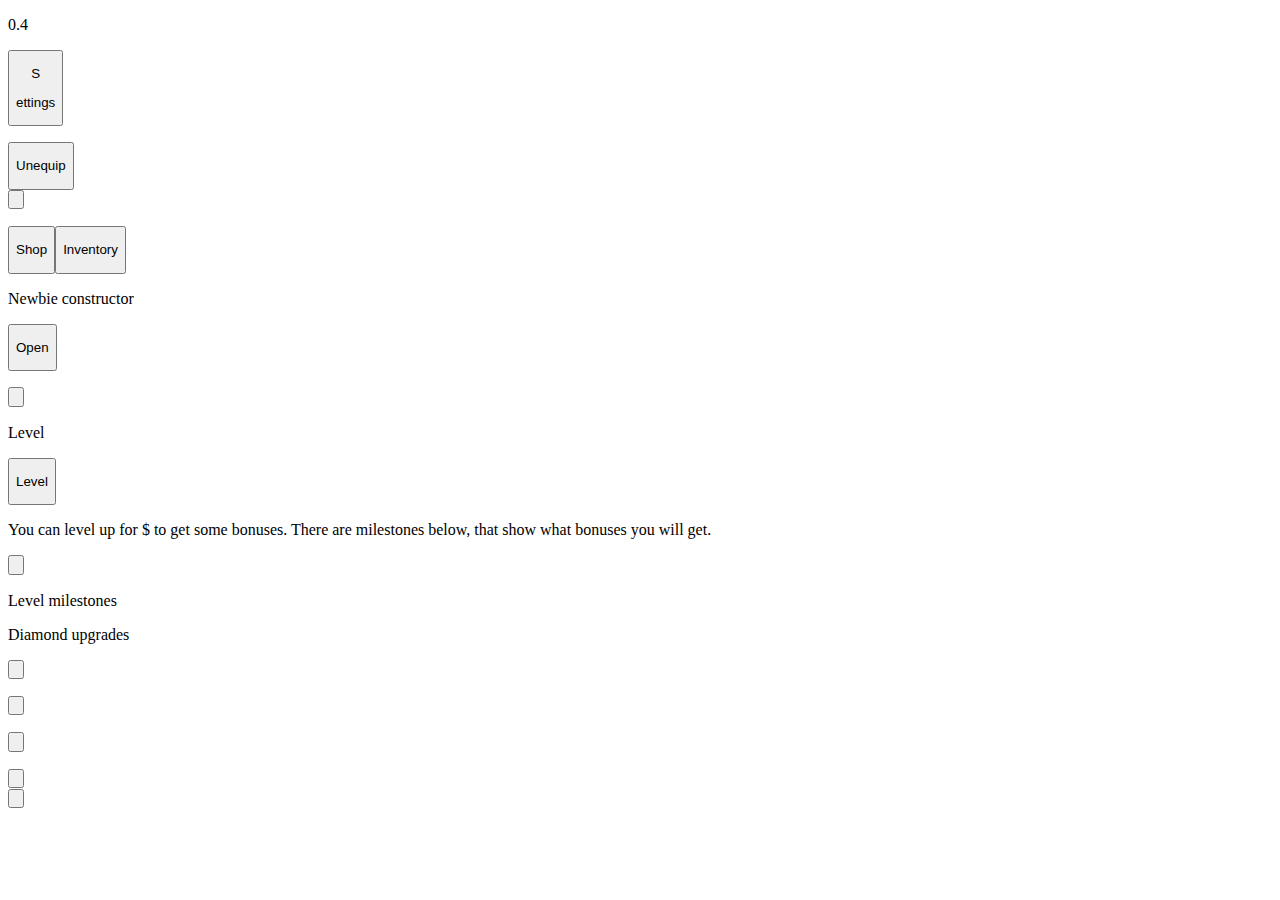
==== commit f031ea47: "New minor update 0.4" ====
--- a/index.html
+++ b/index.html
@@ -1 +1 @@
-<!DOCTYPE html><html lang="eng"><head><meta charset="UTF-8"><meta name="keywords" content="Wealthix, generator, generators, cash, money, generator game, game, cash game, money game, cash generator, money generator"><meta name="author" content="Troxi"><meta name="viewport" content="width=device-width,initial-scale=1"><title>Wealthix</title><script src="main.min.js"></script><link rel="stylesheet" href="style.min.css"><link rel="icon" type="image/webp" href="favicon.webp"></head><body><div id="wrapper"><p id="version">0.3.2</p><button id="settings" class="button" style="display:none"><p>S</p><p>ettings</p></button><p id="cash-amount"></p><p id="cash-income"></p><p id="diamond-amount"></p><p id="label" style="display:none"></p><div id="field-area"><div id="field"></div><button id="unequip-generator" class="button"><p>Unequip</p></button></div><div id="main-frame-container"><button id="close-main-frame" class="button"><p id="close-main-frame-text"></p></button><div id="main-frame" class="frame"><p id="main-frame-header"></p><div id="main-frame-tabs"><button id="shop-tab" class="button"><p>Shop</p></button><button id="inventory-tab" class="button"><p>Inventory</p></button></div><div id="main-frame-content"><div id="shop-content" class="darker-frame"><div id="newbie-constructor" class="constructor newbie"><div class="div newbie"></div><div><p>Newbie constructor</p><button id="newbie" class="button"><p>Open</p></button></div></div><div id="intermediate-constructor" class="constructor intermediate" style="display:none"><div class="div intermediate"></div><div><p>Intermediate constructor</p><button id="intermediate" class="button"><p>Open</p></button></div></div><div id="advanced-constructor" class="constructor advanced" style="display:none"><div class="div advanced"></div><div><p>Advanced constructor</p><button id="advanced" class="button"><p>Open</p></button></div></div></div><div id="inventory-content" class="darker-frame"><div id="inventory-generator-container" class="darkerer-frame"></div><p id="is-inventory-empty"></p><div id="inventory-buttons"><p id="inventory-slots"></p><button id="bulk-sell" class="button"><p id="bulk-sell-text"></p></button></div></div></div></div></div><div id="upgrade-frame-container"><div id="upgrade-frame" class="frame"><p id="upgrade-frame-header">Level</p><div id="upgrade-frame-tabs"><button id="level-tab" class="button"><p>Level</p></button><button id="diamond-tab" class="button" style="display:none"><p>Diamonds</p></button></div><div id="upgrade-frame-content"><div id="level-content" class="darker-frame"><div id="level-upgrade-div"><p id="level"></p><p>You can level up for<span class="cash"> $ </span>to get some bonuses. There are milestones below, that show what bonuses you will get.</p><button id="level-up" class="button"><p id="level-up-text">10$</p></button></div><p id="level-milestones-text">Level milestones</p><div id="level-milestones"></div></div><div id="diamonds-content" class="darker-frame"><div id="diamond-info-div" class="darkerer-frame"><p id="diamond-info"></p></div><p>Diamond upgrades</p><div id="diamond-upgrades-container" class="darkerer-frame"><div id="diamond-upgrade-1" class="diamond-upgrade"><p id="diamond-upgrade-1-info"></p><div><p id="diamond-upgrade-1-level"></p><button id="diamond-upgrade-1-buy" class="button"><p id="diamond-upgrade-1-buy-info"></p></button></div></div><div id="diamond-upgrade-2" class="diamond-upgrade"><p id="diamond-upgrade-2-info"></p><div><p id="diamond-upgrade-2-level"></p><button id="diamond-upgrade-2-buy" class="button"><p id="diamond-upgrade-2-buy-info"></p></button></div></div><div id="diamond-upgrade-3" class="diamond-upgrade"><p id="diamond-upgrade-3-info"></p><div><p id="diamond-upgrade-3-level"></p><button id="diamond-upgrade-3-buy" class="button"><p id="diamond-upgrade-3-buy-info"></p></button></div></div></div></div></div></div><button id="close-upgrade-frame" class="button"><p id="close-upgrade-frame-text"></p></button></div><div id="frame" style="display:none"><div id="div-animation-frame" style="display:none"><div id="div-animation" class="div"></div></div><div id="inventory-tools" class="frame" style="display:none"><button id="inventory-tools-close" class="close"><p>X</p></button><p id="inventory-tools-info"></p><div id="inventory-tools-buttons"><button id="equip-generator" class="button"><p>Equip</p></button><button id="upgrade-generator" class="button"><p id="upgrading">Upgrade</p></button><div id="upgrade-generator-bulk" style="display:none"><input id="upgrade-generator-input" type="number" value="1"><p>X</p></div><button id="sell-generator" class="button"><p id="selling">Sell</p></button></div></div><div id="constructor-opened" class="frame" style="display:none"><button id="constructor-opened-close" class="close"><p>X</p></button><div id="constructor-opened-info-div"><div id="constructor-opened-div" class="div"></div><p id="constructor-opened-info"></p></div><button id="constructor-opened-buy" class="button"><p>Buy</p></button><div id="constructor-opened-generators" class="darker-frame"></div></div><div id="afk-time" class="frame" style="display:none"><p>Welcome back!</p><p id="aft-time-info">hello bro</p><button id="afk-time-okay" class="button"><p>Okay!</p></button></div><div id="settings-menu" class="frame" style="display:none"><button id="settings-menu-close" class="close"><p>X</p></button><p>Settings</p></div></div><div id="frame-2" style="display:none"><div id="generator-got" class="frame" style="display:none"><p>You got:</p><div id="generator-got-buttons"><button id="generator-got-sell" class="button"><p id="selling-2">Sell</p></button><button id="generator-got-ok" class="button"><p>Okay</p></button></div></div></div><div id="placing-generator" class="frame" style="display:none"><p id="placing-generator-info"></p><button id="cancel-placing-generator" class="button"><p>Cancel</p></button></div></div></body></html>+<!doctype html><html lang="eng"><head><meta charset="UTF-8"><meta name="keywords" content="Wealthix, generator, generators, cash, money, generator game, game, cash game, money game, cash generator, money generator"><meta name="author" content="Troxi"><meta name="viewport" content="width=device-width,initial-scale=1"><title>Wealthix</title><script src="main.js"></script><link rel="stylesheet" href="style.css"><link rel="icon" type="image/webp" href="favicon.webp"></head><body><div id="wrapper"><p id="version">0.4</p><button id="settings" class="button"><p>S</p><p>ettings</p></button><p id="cash-amount"></p><p id="cash-income"></p><p id="diamond-amount"></p><p id="label" style="display:none"></p><div id="field-area"><div id="field"></div><p id="gamespeed"></p><button id="unequip-generator" class="button"><p>Unequip</p></button></div><div id="main-frame-container"><button id="close-main-frame" class="button"><p id="close-main-frame-text"></p></button><div id="main-frame" class="frame"><p id="main-frame-header"></p><div id="main-frame-tabs"><button id="shop-tab" class="button"><p>Shop</p></button><button id="inventory-tab" class="button"><p>Inventory</p></button></div><div id="main-frame-content"><div id="shop-content" class="darker-frame"><div id="newbie-constructor" class="constructor newbie"><div class="div newbie"></div><div><p>Newbie constructor</p><button id="newbie" class="button"><p>Open</p></button></div></div><div id="intermediate-constructor" class="constructor intermediate" style="display:none"><div class="div intermediate"></div><div><p>Intermediate constructor</p><button id="intermediate" class="button"><p>Open</p></button></div></div><div id="advanced-constructor" class="constructor advanced" style="display:none"><div class="div advanced"></div><div><p>Advanced constructor</p><button id="advanced" class="button"><p>Open</p></button></div></div></div><div id="inventory-content" class="darker-frame"><div id="inventory-generator-container" class="darkerer-frame"></div><p id="is-inventory-empty"></p><div id="inventory-buttons"><p id="inventory-slots"></p><button id="bulk-sell" class="button"><p id="bulk-sell-text"></p></button></div></div></div></div></div><div id="upgrade-frame-container"><div id="upgrade-frame" class="frame"><p id="upgrade-frame-header">Level</p><div id="upgrade-frame-tabs"><button id="level-tab" class="button"><p>Level</p></button><button id="diamond-tab" class="button" style="display:none"><p>Diamonds</p></button></div><div id="upgrade-frame-content"><div id="level-content" class="darker-frame"><div id="level-upgrade-div"><p id="level"></p><p>You can level up for<span class="cash"> $ </span>to get some bonuses. There are milestones below, that show what bonuses you will get.</p><div id="level-up-div"><button id="level-up" class="button"><p id="level-up-text"></p></button><p id="level-up-arrow-up" style="display:none">&#8593;</p></div></div><p id="level-milestones-text">Level milestones</p><div id="level-milestones"></div></div><div id="diamonds-content" class="darker-frame"><div id="diamond-info-div" class="darkerer-frame"><p id="diamond-info"></p></div><p>Diamond upgrades</p><div id="diamond-upgrades-container" class="darkerer-frame"><div id="diamond-upgrade-1" class="diamond-upgrade"><p id="diamond-upgrade-1-info"></p><div><p id="diamond-upgrade-1-level"></p><button id="diamond-upgrade-1-buy" class="button"><p id="diamond-upgrade-1-buy-info"></p></button></div></div><div id="diamond-upgrade-2" class="diamond-upgrade"><p id="diamond-upgrade-2-info"></p><div><p id="diamond-upgrade-2-level"></p><button id="diamond-upgrade-2-buy" class="button"><p id="diamond-upgrade-2-buy-info"></p></button></div></div><div id="diamond-upgrade-3" class="diamond-upgrade"><p id="diamond-upgrade-3-info"></p><div><p id="diamond-upgrade-3-level"></p><button id="diamond-upgrade-3-buy" class="button"><p id="diamond-upgrade-3-buy-info"></p></button></div></div><div id="diamond-upgrade-4" class="diamond-upgrade"><p id="diamond-upgrade-4-info"></p><div><p id="diamond-upgrade-4-level"></p><button id="diamond-upgrade-4-buy" class="button"><p id="diamond-upgrade-4-buy-info"></p></button></div></div></div></div></div></div><button id="close-upgrade-frame" class="button"><p id="close-upgrade-frame-text"></p></button></div><div id="frame" style="display:none"><div id="div-animation-frame" style="display:none"><div id="div-animation" class="div"></div></div><div id="inventory-tools" class="frame" style="display:none"><button id="inventory-tools-close" class="close"><p>X</p></button><p id="inventory-tools-info"></p><div id="inventory-tools-buttons"><button id="equip-generator" class="button"><p>Equip</p></button><button id="upgrade-generator" class="button"><p id="upgrading">Upgrade</p></button><div id="upgrade-generator-bulk" style="display:none"><input id="upgrade-generator-input" type="number" value="1"><p>X</p></div><button id="sell-generator" class="button"><p id="selling">Sell</p></button><button id="enchant-generator" class="button"><p>Enchant</p></button></div></div><div id="constructor-opened" class="frame" style="display:none"><button id="constructor-opened-close" class="close"><p>X</p></button><div id="constructor-opened-info-div"><div id="constructor-opened-div" class="div"></div><p id="constructor-opened-info"></p></div><button id="constructor-opened-buy" class="button"><p>Buy</p></button><div id="constructor-opened-generators" class="darker-frame"></div></div><div id="afk-time" class="frame" style="display:none"><p>Welcome back!</p><p id="aft-time-info">hello bro</p><button id="afk-time-okay" class="button"><p>Okay!</p></button></div><div id="settings-menu" class="frame" style="display:none"><button id="settings-menu-close" class="close"><p>X</p></button><p>Settings</p><button id="music-toggle" class="button"><p id="music-toggle-info"></p><p></p></button></div></div><div id="frame-2" style="display:none"><div id="generator-got" class="frame" style="display:none"><p>You got:</p><div id="generator-got-buttons"><button id="generator-got-sell" class="button"><p id="selling-2">Sell</p></button><button id="generator-got-ok" class="button"><p>Okay</p></button></div></div><div id="enchant-menu" class="frame" style="display:none"><button id="enchant-menu-close" class="close"><p>X</p></button><p id="enchant-menu-header">Enchant menu</p><p id="enchant-menu-info"></p><div id="enchant-menu-buttons"><button id="enchant" class="button"><p id="enchant-info"></p></button><button id="upgrade-enchant" class="button"><p id="upgrade-enchant-info"></p></button></div></div></div><div id="placing-generator" class="frame" style="display:none"><p id="placing-generator-info"></p><button id="cancel-placing-generator" class="button"><p>Cancel</p></button></div></div><audio id="music" src="audio/music/Hysteria.mp3" loop></audio></body></html>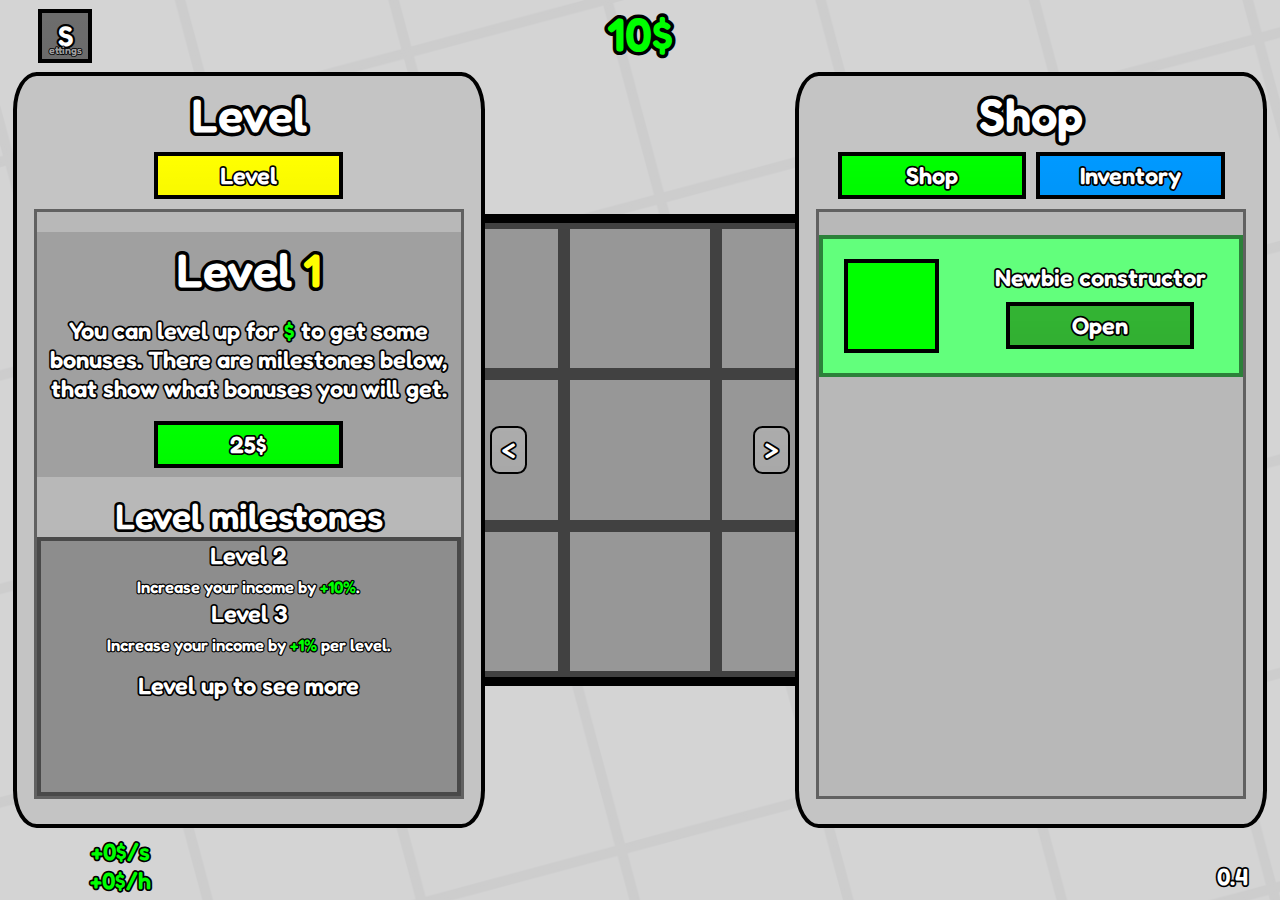
==== commit 43eb1d79: "File names problem fixed" ====
--- a/index.html
+++ b/index.html
@@ -1 +1 @@
-<!doctype html><html lang="eng"><head><meta charset="UTF-8"><meta name="keywords" content="Wealthix, generator, generators, cash, money, generator game, game, cash game, money game, cash generator, money generator"><meta name="author" content="Troxi"><meta name="viewport" content="width=device-width,initial-scale=1"><title>Wealthix</title><script src="main.js"></script><link rel="stylesheet" href="style.css"><link rel="icon" type="image/webp" href="favicon.webp"></head><body><div id="wrapper"><p id="version">0.4</p><button id="settings" class="button"><p>S</p><p>ettings</p></button><p id="cash-amount"></p><p id="cash-income"></p><p id="diamond-amount"></p><p id="label" style="display:none"></p><div id="field-area"><div id="field"></div><p id="gamespeed"></p><button id="unequip-generator" class="button"><p>Unequip</p></button></div><div id="main-frame-container"><button id="close-main-frame" class="button"><p id="close-main-frame-text"></p></button><div id="main-frame" class="frame"><p id="main-frame-header"></p><div id="main-frame-tabs"><button id="shop-tab" class="button"><p>Shop</p></button><button id="inventory-tab" class="button"><p>Inventory</p></button></div><div id="main-frame-content"><div id="shop-content" class="darker-frame"><div id="newbie-constructor" class="constructor newbie"><div class="div newbie"></div><div><p>Newbie constructor</p><button id="newbie" class="button"><p>Open</p></button></div></div><div id="intermediate-constructor" class="constructor intermediate" style="display:none"><div class="div intermediate"></div><div><p>Intermediate constructor</p><button id="intermediate" class="button"><p>Open</p></button></div></div><div id="advanced-constructor" class="constructor advanced" style="display:none"><div class="div advanced"></div><div><p>Advanced constructor</p><button id="advanced" class="button"><p>Open</p></button></div></div></div><div id="inventory-content" class="darker-frame"><div id="inventory-generator-container" class="darkerer-frame"></div><p id="is-inventory-empty"></p><div id="inventory-buttons"><p id="inventory-slots"></p><button id="bulk-sell" class="button"><p id="bulk-sell-text"></p></button></div></div></div></div></div><div id="upgrade-frame-container"><div id="upgrade-frame" class="frame"><p id="upgrade-frame-header">Level</p><div id="upgrade-frame-tabs"><button id="level-tab" class="button"><p>Level</p></button><button id="diamond-tab" class="button" style="display:none"><p>Diamonds</p></button></div><div id="upgrade-frame-content"><div id="level-content" class="darker-frame"><div id="level-upgrade-div"><p id="level"></p><p>You can level up for<span class="cash"> $ </span>to get some bonuses. There are milestones below, that show what bonuses you will get.</p><div id="level-up-div"><button id="level-up" class="button"><p id="level-up-text"></p></button><p id="level-up-arrow-up" style="display:none">&#8593;</p></div></div><p id="level-milestones-text">Level milestones</p><div id="level-milestones"></div></div><div id="diamonds-content" class="darker-frame"><div id="diamond-info-div" class="darkerer-frame"><p id="diamond-info"></p></div><p>Diamond upgrades</p><div id="diamond-upgrades-container" class="darkerer-frame"><div id="diamond-upgrade-1" class="diamond-upgrade"><p id="diamond-upgrade-1-info"></p><div><p id="diamond-upgrade-1-level"></p><button id="diamond-upgrade-1-buy" class="button"><p id="diamond-upgrade-1-buy-info"></p></button></div></div><div id="diamond-upgrade-2" class="diamond-upgrade"><p id="diamond-upgrade-2-info"></p><div><p id="diamond-upgrade-2-level"></p><button id="diamond-upgrade-2-buy" class="button"><p id="diamond-upgrade-2-buy-info"></p></button></div></div><div id="diamond-upgrade-3" class="diamond-upgrade"><p id="diamond-upgrade-3-info"></p><div><p id="diamond-upgrade-3-level"></p><button id="diamond-upgrade-3-buy" class="button"><p id="diamond-upgrade-3-buy-info"></p></button></div></div><div id="diamond-upgrade-4" class="diamond-upgrade"><p id="diamond-upgrade-4-info"></p><div><p id="diamond-upgrade-4-level"></p><button id="diamond-upgrade-4-buy" class="button"><p id="diamond-upgrade-4-buy-info"></p></button></div></div></div></div></div></div><button id="close-upgrade-frame" class="button"><p id="close-upgrade-frame-text"></p></button></div><div id="frame" style="display:none"><div id="div-animation-frame" style="display:none"><div id="div-animation" class="div"></div></div><div id="inventory-tools" class="frame" style="display:none"><button id="inventory-tools-close" class="close"><p>X</p></button><p id="inventory-tools-info"></p><div id="inventory-tools-buttons"><button id="equip-generator" class="button"><p>Equip</p></button><button id="upgrade-generator" class="button"><p id="upgrading">Upgrade</p></button><div id="upgrade-generator-bulk" style="display:none"><input id="upgrade-generator-input" type="number" value="1"><p>X</p></div><button id="sell-generator" class="button"><p id="selling">Sell</p></button><button id="enchant-generator" class="button"><p>Enchant</p></button></div></div><div id="constructor-opened" class="frame" style="display:none"><button id="constructor-opened-close" class="close"><p>X</p></button><div id="constructor-opened-info-div"><div id="constructor-opened-div" class="div"></div><p id="constructor-opened-info"></p></div><button id="constructor-opened-buy" class="button"><p>Buy</p></button><div id="constructor-opened-generators" class="darker-frame"></div></div><div id="afk-time" class="frame" style="display:none"><p>Welcome back!</p><p id="aft-time-info">hello bro</p><button id="afk-time-okay" class="button"><p>Okay!</p></button></div><div id="settings-menu" class="frame" style="display:none"><button id="settings-menu-close" class="close"><p>X</p></button><p>Settings</p><button id="music-toggle" class="button"><p id="music-toggle-info"></p><p></p></button></div></div><div id="frame-2" style="display:none"><div id="generator-got" class="frame" style="display:none"><p>You got:</p><div id="generator-got-buttons"><button id="generator-got-sell" class="button"><p id="selling-2">Sell</p></button><button id="generator-got-ok" class="button"><p>Okay</p></button></div></div><div id="enchant-menu" class="frame" style="display:none"><button id="enchant-menu-close" class="close"><p>X</p></button><p id="enchant-menu-header">Enchant menu</p><p id="enchant-menu-info"></p><div id="enchant-menu-buttons"><button id="enchant" class="button"><p id="enchant-info"></p></button><button id="upgrade-enchant" class="button"><p id="upgrade-enchant-info"></p></button></div></div></div><div id="placing-generator" class="frame" style="display:none"><p id="placing-generator-info"></p><button id="cancel-placing-generator" class="button"><p>Cancel</p></button></div></div><audio id="music" src="audio/music/Hysteria.mp3" loop></audio></body></html>+<!doctype html><html lang="eng"><head><meta charset="UTF-8"><meta name="keywords" content="Wealthix, generator, generators, cash, money, generator game, game, cash game, money game, cash generator, money generator"><meta name="author" content="Troxi"><meta name="viewport" content="width=device-width,initial-scale=1"><title>Wealthix</title><script src="main.min.js"></script><link rel="stylesheet" href="style.min.css"><link rel="icon" type="image/webp" href="favicon.webp"></head><body><div id="wrapper"><p id="version">0.4</p><button id="settings" class="button"><p>S</p><p>ettings</p></button><p id="cash-amount"></p><p id="cash-income"></p><p id="diamond-amount"></p><p id="label" style="display:none"></p><div id="field-area"><div id="field"></div><p id="gamespeed"></p><button id="unequip-generator" class="button"><p>Unequip</p></button></div><div id="main-frame-container"><button id="close-main-frame" class="button"><p id="close-main-frame-text"></p></button><div id="main-frame" class="frame"><p id="main-frame-header"></p><div id="main-frame-tabs"><button id="shop-tab" class="button"><p>Shop</p></button><button id="inventory-tab" class="button"><p>Inventory</p></button></div><div id="main-frame-content"><div id="shop-content" class="darker-frame"><div id="newbie-constructor" class="constructor newbie"><div class="div newbie"></div><div><p>Newbie constructor</p><button id="newbie" class="button"><p>Open</p></button></div></div><div id="intermediate-constructor" class="constructor intermediate" style="display:none"><div class="div intermediate"></div><div><p>Intermediate constructor</p><button id="intermediate" class="button"><p>Open</p></button></div></div><div id="advanced-constructor" class="constructor advanced" style="display:none"><div class="div advanced"></div><div><p>Advanced constructor</p><button id="advanced" class="button"><p>Open</p></button></div></div></div><div id="inventory-content" class="darker-frame"><div id="inventory-generator-container" class="darkerer-frame"></div><p id="is-inventory-empty"></p><div id="inventory-buttons"><p id="inventory-slots"></p><button id="bulk-sell" class="button"><p id="bulk-sell-text"></p></button></div></div></div></div></div><div id="upgrade-frame-container"><div id="upgrade-frame" class="frame"><p id="upgrade-frame-header">Level</p><div id="upgrade-frame-tabs"><button id="level-tab" class="button"><p>Level</p></button><button id="diamond-tab" class="button" style="display:none"><p>Diamonds</p></button></div><div id="upgrade-frame-content"><div id="level-content" class="darker-frame"><div id="level-upgrade-div"><p id="level"></p><p>You can level up for<span class="cash"> $ </span>to get some bonuses. There are milestones below, that show what bonuses you will get.</p><div id="level-up-div"><button id="level-up" class="button"><p id="level-up-text"></p></button><p id="level-up-arrow-up" style="display:none">&#8593;</p></div></div><p id="level-milestones-text">Level milestones</p><div id="level-milestones"></div></div><div id="diamonds-content" class="darker-frame"><div id="diamond-info-div" class="darkerer-frame"><p id="diamond-info"></p></div><p>Diamond upgrades</p><div id="diamond-upgrades-container" class="darkerer-frame"><div id="diamond-upgrade-1" class="diamond-upgrade"><p id="diamond-upgrade-1-info"></p><div><p id="diamond-upgrade-1-level"></p><button id="diamond-upgrade-1-buy" class="button"><p id="diamond-upgrade-1-buy-info"></p></button></div></div><div id="diamond-upgrade-2" class="diamond-upgrade"><p id="diamond-upgrade-2-info"></p><div><p id="diamond-upgrade-2-level"></p><button id="diamond-upgrade-2-buy" class="button"><p id="diamond-upgrade-2-buy-info"></p></button></div></div><div id="diamond-upgrade-3" class="diamond-upgrade"><p id="diamond-upgrade-3-info"></p><div><p id="diamond-upgrade-3-level"></p><button id="diamond-upgrade-3-buy" class="button"><p id="diamond-upgrade-3-buy-info"></p></button></div></div><div id="diamond-upgrade-4" class="diamond-upgrade"><p id="diamond-upgrade-4-info"></p><div><p id="diamond-upgrade-4-level"></p><button id="diamond-upgrade-4-buy" class="button"><p id="diamond-upgrade-4-buy-info"></p></button></div></div></div></div></div></div><button id="close-upgrade-frame" class="button"><p id="close-upgrade-frame-text"></p></button></div><div id="frame" style="display:none"><div id="div-animation-frame" style="display:none"><div id="div-animation" class="div"></div></div><div id="inventory-tools" class="frame" style="display:none"><button id="inventory-tools-close" class="close"><p>X</p></button><p id="inventory-tools-info"></p><div id="inventory-tools-buttons"><button id="equip-generator" class="button"><p>Equip</p></button><button id="upgrade-generator" class="button"><p id="upgrading">Upgrade</p></button><div id="upgrade-generator-bulk" style="display:none"><input id="upgrade-generator-input" type="number" value="1"><p>X</p></div><button id="sell-generator" class="button"><p id="selling">Sell</p></button><button id="enchant-generator" class="button"><p>Enchant</p></button></div></div><div id="constructor-opened" class="frame" style="display:none"><button id="constructor-opened-close" class="close"><p>X</p></button><div id="constructor-opened-info-div"><div id="constructor-opened-div" class="div"></div><p id="constructor-opened-info"></p></div><button id="constructor-opened-buy" class="button"><p>Buy</p></button><div id="constructor-opened-generators" class="darker-frame"></div></div><div id="afk-time" class="frame" style="display:none"><p>Welcome back!</p><p id="aft-time-info">hello bro</p><button id="afk-time-okay" class="button"><p>Okay!</p></button></div><div id="settings-menu" class="frame" style="display:none"><button id="settings-menu-close" class="close"><p>X</p></button><p>Settings</p><button id="music-toggle" class="button"><p id="music-toggle-info"></p><p></p></button></div></div><div id="frame-2" style="display:none"><div id="generator-got" class="frame" style="display:none"><p>You got:</p><div id="generator-got-buttons"><button id="generator-got-sell" class="button"><p id="selling-2">Sell</p></button><button id="generator-got-ok" class="button"><p>Okay</p></button></div></div><div id="enchant-menu" class="frame" style="display:none"><button id="enchant-menu-close" class="close"><p>X</p></button><p id="enchant-menu-header">Enchant menu</p><p id="enchant-menu-info"></p><div id="enchant-menu-buttons"><button id="enchant" class="button"><p id="enchant-info"></p></button><button id="upgrade-enchant" class="button"><p id="upgrade-enchant-info"></p></button></div></div></div><div id="placing-generator" class="frame" style="display:none"><p id="placing-generator-info"></p><button id="cancel-placing-generator" class="button"><p>Cancel</p></button></div></div><audio id="music" src="audio/music/Hysteria.mp3" loop></audio></body></html>--- a/style.min.css
+++ b/style.min.css
@@ -0,0 +1 @@
+#wrapper,body{overflow:hidden;margin:0}input,p,span{-webkit-text-stroke:#000 0.15em;paint-order:stroke fill}.button,input{height:5.24vmin}*,.generator{text-align:center}.generator,.generator p{font-size:calc(var(--generator-size-px) / 3)}.inventory-generator>p,body,div{display:flex}#frame,#frame-2,#is-inventory-empty,.inventory-generator>p,::after,::before{width:100%;position:absolute}#intermediate,#newbie{border-color:var(--intermediate-constructor-open-border-color)}#bulk-sell,#generator-got-sell,#sell-generator{background-color:var(--sell-generator-color)}#div-animation-frame,#frame,#frame-2{background-color:#00000079;height:100%}#field,#music-toggle,.close,.div,.generator{aspect-ratio:1/1}:root{--background-color:#d3d3d3;--cash-color:#00ff00;--field-bg-color:#383838;--field-border-color:#000;--frame-bg-color:#c4c4c4;--darker-frame-color:#b8b8b8;--darker-frame-border-color:#616161;--darkerer-frame-color:#a0a0a0;--darkerer-frame-border-color:#525252;--frame-border-color:#000000;--button-bg-color:#acacac;--button-border-color:#000000;--shop-tab-color:#00ff00;--inventory-tab-color:#0099ff;--level-tab-color:#ffff00;--diamonds-tab-color:#0ae2ff;--generator-level-color:#ffff00;--equip-generator-color:#00aeff;--unequip-generator-color:#00aeff;--upgrade-generator-color:#eeff00;--sell-generator-color:#ff0000;--enchant-color:#8c00ff;--rarity-color:#0099ff;--cancel:#ff0000;--generator-selected:#00ff00;--generator-selected-remove:#ff0000;--scrollbar-bg-color:#303030;--scrollbar-thumb-color:#555;--yes-color:#00ff00;--chance-color:#fff;--input-bg-color:#9b9b9b;--input-border-color:#000000;--input-text-color:#ffffff;--level-milestones-bg-color:#8d8d8d;--level-milestones-border-color:#494949;--level-color:#ffff00;--upgrade-level-color:#00ff00;--slot-color:#00ffff;--inventory-slot-color:#0004ff;--diamond-color:#0ae2ff;--diamond-upgrades-bg-color:#8d8d8d;--diamond-upgrades-border-color:#494949;--diamond-upgrade-bg-color:#bebebe;--diamond-upgrade-border-color:#2c2c2c;--positive-color:#00ff00;--negative-color:#ff0000;--neutral-color:#ffffff;--settings-color:#6d6d6d;--gamespeed-color:#ea00ff;--darker-text-color:#b3b3b3;--undefined-generator-bg-color:#979797;--undefined-generator-border-color:#414141;--undiscovered-generator-bg-color:#858585;--undiscovered-generator-border-color:#686868;--undiscovered-generator-question-mark-color:#ffffff;--super-undiscovered-generator-bg-color:#292929;--super-undiscovered-generator-border-color:#111111;--super-undiscovered-generator-question-mark-color:#ffffff;--super-undiscovered-generator-chance-color:#ffff00;--mega-undiscovered-generator-bg-color:#000000;--mega-undiscovered-generator-border-color:#000000;--mega-undiscovered-generator-question-mark-color:#ffffff;--mega-undiscovered-generator-chance-color:#ff0000;--basic-generator-bg-color:#d8d8d8;--basic-generator-border-color:#7e7e7e;--uncommon-generator-bg-color:#74ff9d;--uncommon-generator-border-color:#4ea869;--rare-generator-bg-color:#74b0ff;--rare-generator-border-color:#476d9e;--epic-generator-bg-color:#ba71f7;--epic-generator-border-color:#804fa8;--legendary-generator-bg-color:#e3f771;--legendary-generator-border-color:#94a149;--mythical-generator-bg-color:#f77171;--mythical-generator-border-color:#a14949;--unique-generator-bg-color:#adf771;--unique-generator-border-color:#679145;--fabled-generator-bg-color:#f7c171;--fabled-generator-border-color:#967545;--divine-generator-bg-color:#71f7f0;--divine-generator-border-color:#459490;--divine-generator-secondary-bg-color:#71bbf7;--divine-generator-secondary-border-color:#436e91;--exotic-generator-bg-color:#7a71f7;--exotic-generator-border-color:#413c8a;--exotic-generator-secondary-bg-color:#f7719e;--exotic-generator-secondary-border-color:#863d55;--arcane-generator-bg-color:#87f771;--arcane-generator-border-color:#4b8a3f;--arcane-generator-secondary-bg-color:#be9361;--arcane-generator-secondary-border-color:#70573a;--ethereal-generator-bg-color:#d8b6ff;--ethereal-generator-border-color:#6c5c80;--ethereal-generator-secondary-bg-color:#a763f5;--ethereal-generator-secondary-border-color:#5d3888;--titanic-generator-bg-color:#000000;--titanic-generator-border-color:#ff7b00;--titanic-generator-secondary-bg-color:#ff9a3b;--titanic-generator-secondary-border-color:#724623;--phantom-generator-bg-color:#313131;--phantom-generator-border-color:#1a1a1a;--phantom-generator-secondary-bg-color:#757575;--phantom-generator-secondary-border-color:#474747;--transcendent-generator-bg-color:#ff0000;--transcendent-generator-border-color:#3700ff;--transcendent-generator-secondary-bg-color:#15ff00;--transcendent-generator-secondary-border-color:#ffffff;--newbie-constructor-bg-color:#62ff7c;--newbie-constructor-border-color:#2c813a;--newbie-constructor-open-bg-color:#33b433;--newbie-constructor-open-border-color:#000000;--newbie-constructor-div-bg-color:#00ff00;--newbie-constructor-div-border-color:#000000;--intermediate-constructor-bg-color:#62cdff;--intermediate-constructor-border-color:#3d7a96;--intermediate-constructor-open-bg-color:#3f8ecf;--intermediate-constructor-open-border-color:#000000;--intermediate-constructor-div-bg-color:#00a2ff;--intermediate-constructor-div-border-color:#000000;--advanced-constructor-bg-color:#b464ff;--advanced-constructor-border-color:#7743a8;--advanced-constructor-open-bg-color:#8c3bd8;--advanced-constructor-open-border-color:#000000;--advanced-constructor-div-bg-color:#8400ff;--advanced-constructor-div-border-color:#000000;--generator-size:25%;--generator-size-px:1px;--generator-speed-work:1s;--generator-dimension:1}@font-face{font-family:main;src:url('Fredoka-SemiBold.ttf')}::-webkit-scrollbar{background-color:var(--scrollbar-bg-color)}::-webkit-scrollbar-thumb{background-color:var(--scrollbar-thumb-color)}*{box-sizing:border-box;align-items:center;justify-content:center;font-family:main;user-select:none;-webkit-user-select:none;touch-action:manipulation}#field,#wrapper{flex-direction:column}::after,::before{z-index:-100;height:100%;left:0;top:0}body{background-color:var(--background-color)}#wrapper{font-size:5.24vmin;width:100vw;height:100vh}#wrapper::after{content:'';background-image:url('images/background.png');opacity:.0392}p,span{color:#fff;margin:0;pointer-events:none}.button{background-color:var(--button-bg-color);border:.524vmin solid var(--button-border-color);width:20.986vmin}button{background:linear-gradient(#0000,rgb(0 0 0/20%)) top/100% 800%;transition:background .1s;cursor:pointer}button:hover{background-position:bottom}#level-upgrade-div>p:nth-child(2),.constructor>div>p,.diamond-upgrade>div>p,button:not(.close):not(.inventory-generator){font-size:.5em}input{background-color:var(--input-bg-color);border:.524vmin solid var(--input-border-color);outline:0;color:var(--input-text-color);font-size:.75em;width:2.5em;text-overflow:clip}input[type=number]{-moz-appearance:textfield;appearance:textfield}input::-webkit-inner-spin-button,input::-webkit-outer-spin-button{appearance:none;-webkit-appearance:none}.no-transition{transition:none!important}.frame{background-color:var(--frame-bg-color);border-color:var(--frame-border-color)}.darker-frame{background-color:var(--darker-frame-color);border-color:var(--darker-frame-border-color)}#level-upgrade-div,.darkerer-frame{background-color:var(--darkerer-frame-color)}.darkerer-frame{border-color:var(--darkerer-frame-border-color)}#cash-amount{position:absolute;top:.524vmin;color:var(--cash-color)}#field{font-size:0;text-align:start;display:grid;grid-template-rows:repeat(var(--generator-dimension),var(--generator-size-px));grid-template-columns:repeat(var(--generator-dimension),var(--generator-size-px));min-width:52.46vmin;max-width:52.46vmin;background-color:var(--field-bg-color);border:1.049vmin var(--field-border-color) solid}.generator{position:relative;border:calc(var(--generator-size-px)/ 25) solid;width:auto}.generator p{position:absolute;top:50%;left:50%;transform:translate(-50%,-50%);color:var(--cash-color);transition:var(--generator-speed-work) ease;transition-property:opacity,top;opacity:0}.generator.undefined{background-color:var(--undefined-generator-bg-color);border-color:var(--undefined-generator-border-color)}.generator.undefined p{display:none}.generator.basic,.inventory-generator.basic{background-color:var(--basic-generator-bg-color);border-color:var(--basic-generator-border-color)}.generator.uncommon,.inventory-generator.uncommon{background-color:var(--uncommon-generator-bg-color);border-color:var(--uncommon-generator-border-color)}.generator.rare,.inventory-generator.rare{background-color:var(--rare-generator-bg-color);border-color:var(--rare-generator-border-color)}.generator.epic,.inventory-generator.epic{background-color:var(--epic-generator-bg-color);border-color:var(--epic-generator-border-color)}.generator.legendary,.inventory-generator.legendary{background-color:var(--legendary-generator-bg-color);border-color:var(--legendary-generator-border-color)}.generator.mythical,.inventory-generator.mythical{background-color:var(--mythical-generator-bg-color);border-color:var(--mythical-generator-border-color)}.generator.unique,.inventory-generator.unique{background-color:var(--unique-generator-bg-color);border-color:var(--unique-generator-border-color)}.generator.fabled,.inventory-generator.fabled{background-color:var(--fabled-generator-bg-color);border-color:var(--fabled-generator-border-color)}.generator.divine,.inventory-generator.divine{animation:8s linear infinite divine}.generator.exotic,.inventory-generator.exotic{animation:8s linear infinite exotic}.generator.arcane,.inventory-generator.arcane{animation:8s linear infinite arcane}.generator.ethereal,.inventory-generator.ethereal{animation:8s linear infinite ethereal}.generator.titanic,.inventory-generator.titanic{animation:8s linear infinite titanic}.generator.phantom,.inventory-generator.phantom{animation:8s linear infinite phantom}.generator.transcendent,.inventory-generator.transcendent{animation:8s linear infinite transcendent}.italic{font-style:italic}.darker-text{color:var(--darker-text-color)}.cash{color:var(--cash-color)}.level{color:var(--generator-level-color)}.rarity{color:var(--rarity-color)}.slot{color:var(--slot-color)}.inventory-slot{color:var(--inventory-slot-color)}#diamond-amount,.diamond{color:var(--diamond-color)}.enchant{color:var(--enchant-color)}#gamespeed,.gamespeed{color:var(--gamespeed-color)}#label.negative,.negative{color:var(--negative-color)}#main-frame-container{position:absolute;right:1%;gap:.524vmin;transition:transform .5s,right .5s;pointer-events:none}#main-frame-container>*,#upgrade-frame-container>*{pointer-events:auto}#main-frame-container.hidden{right:0;transform:translateX(52.46vmin)}#main-frame,#upgrade-frame{width:52.46vmin;height:83.94vmin;border-width:.524vmin;border-style:solid;border-radius:5%;flex-direction:column;gap:1.049vmin;justify-content:start;padding-top:1.049vmin}#main-frame-header,#music-toggle>p,#upgrade-frame-header{font-size:1em}#main-frame-tabs,#upgrade-frame-tabs{gap:1.049vmin}#shop-tab{background-color:var(--shop-tab-color)}#inventory-tab{background-color:var(--inventory-tab-color)}#main-frame-content{width:92.5%;height:80%;position:relative;overflow-x:hidden;border:.419vmin solid var(--darker-frame-border-color)}#inventory-generator-container,#main-frame-content>div{width:100%;height:100%;transition:transform 750ms;position:absolute}.inventory-generator{padding:0;position:relative;display:inline-block;aspect-ratio:1/1;border:.524vmin solid;width:10.493vmin;font-size:.275em}.inventory-generator>p:first-child{top:0;color:#fff}.inventory-generator>p:nth-child(2){top:50%;transform:translateY(-50%);color:var(--cash-color)}.inventory-generator>p:nth-child(3){bottom:0;color:var(--generator-level-color)}.inventory-generator>p:nth-child(4){bottom:20%;color:var(--enchant-color)}.inventory-generator.undiscovered{background-color:var(--undiscovered-generator-bg-color);border-color:var(--undiscovered-generator-border-color)}.inventory-generator.undiscovered p:nth-child(2){color:var(--undiscovered-generator-question-mark-color);font-size:2em}.inventory-generator.super-undiscovered{background-color:var(--super-undiscovered-generator-bg-color);border-color:var(--super-undiscovered-generator-border-color)}.inventory-generator.super-undiscovered p:nth-child(2){color:var(--super-undiscovered-generator-question-mark-color);font-size:3em}.inventory-generator.mega-undiscovered{background-color:var(--mega-undiscovered-generator-bg-color);border-color:var(--mega-undiscovered-generator-border-color)}.inventory-generator.mega-undiscovered p:nth-child(2){color:var(--mega-undiscovered-generator-question-mark-color);font-size:4em}.inventory-generator.mega-undiscovered p:nth-child(3){color:var(--mega-undiscovered-generator-chance-color)!important}@keyframes divine{0%,100%{background-color:var(--divine-generator-bg-color);border-color:var(--divine-generator-border-color)}50%{background-color:var(--divine-generator-secondary-bg-color);border-color:var(--divine-generator-secondary-border-color)}}@keyframes exotic{0%,100%{background-color:var(--exotic-generator-bg-color);border-color:var(--exotic-generator-border-color)}50%{background-color:var(--exotic-generator-secondary-bg-color);border-color:var(--exotic-generator-secondary-border-color)}}@keyframes arcane{0%,100%{background-color:var(--arcane-generator-bg-color);border-color:var(--arcane-generator-border-color)}50%{background-color:var(--arcane-generator-secondary-bg-color);border-color:var(--arcane-generator-secondary-border-color)}}@keyframes ethereal{0%,100%{background-color:var(--ethereal-generator-bg-color);border-color:var(--ethereal-generator-border-color)}50%{background-color:var(--ethereal-generator-secondary-bg-color);border-color:var(--ethereal-generator-secondary-border-color)}}@keyframes titanic{0%,100%{background-color:var(--titanic-generator-bg-color);border-color:var(--titanic-generator-border-color)}50%{background-color:var(--titanic-generator-secondary-bg-color);border-color:var(--titanic-generator-secondary-border-color)}}@keyframes phantom{0%,100%{background-color:var(--phantom-generator-bg-color);border-color:var(--phantom-generator-border-color)}50%{background-color:var(--phantom-generator-secondary-bg-color);border-color:var(--phantom-generator-secondary-border-color)}}@keyframes transcendent{0%,100%{background-color:var(--transcendent-generator-bg-color);border-color:var(--transcendent-generator-border-color)}50%{background-color:var(--transcendent-generator-secondary-bg-color);border-color:var(--transcendent-generator-secondary-border-color)}}#afk-time,#inventory-content{flex-direction:column}#inventory-generator-container{position:relative;display:grid;padding:.524vmin .524vmin .524vmin 0;overflow-x:hidden;overflow-y:scroll;grid-template-columns:repeat(4,10.49vmin);grid-auto-rows:10.49vmin;gap:.524vmin;top:0}#is-inventory-empty{left:50%;transform:translateX(-50%);top:5%;font-size:.5em}#frame,#frame-2{transition:background 250ms,opacity 250ms}#afk-time,#constructor-opened,#inventory-tools,#settings-menu{position:relative;width:62.95vmin;height:41.97vmin;border:.524vmin solid;border-radius:1.573vmin}#inventory-tools>.inventory-generator{left:15%;top:30%;transform:scale(2.5);pointer-events:none}#inventory-tools>*{order:1;position:absolute}#inventory-tools-buttons{bottom:2%;gap:1.049vmin}#inventory-tools-buttons>button{width:18.88vmin}#equip-generator{background-color:var(--equip-generator-color)}#upgrade-generator{background-color:var(--upgrade-generator-color)}.close{width:5.246vmin;font-size:.75em;background:0 0;right:0;top:0;border:none}#generator-got,#placing-generator,.constructor,.div{border:.524vmin solid}.close>p{transition:color .1s}.close:hover>p{color:red}#inventory-tools-info{text-align:start;font-size:.6em;left:50%;transform:translateY(-20%)}#placing-generator{bottom:0;position:absolute;width:52.46vmin;height:15.73vmin;flex-direction:column;gap:2.09vmin;transition:opacity 250ms}#diamonds-content>p,#level-milestones-text,#music-toggle.on>p,#no-generators>p,#placing-generator>p:first-child,#upgrade-generator-bulk>p{font-size:.75em}#placing-generator>button{background-color:var(--cancel)}body.placingGenerator .generator:hover{border-color:var(--generator-selected)}body.unequippingGenerator .generator:not(.undefined):hover{border-color:var(--generator-selected-remove)}#shop-content{justify-content:start;padding-top:2.623vmin;flex-direction:column;gap:5.246vmin}.constructor{position:relative;width:100%;height:15.73vmin}#afk-time>*,#cash-income,#constructor-opened>*,#diamond-amount,#div-animation,#div-animation-frame,#enchant-generator,#enchant-menu>*,#gamespeed,#generator-got>*,#label,#level-up-div>p,#settings,#settings-menu>*,#settings>p:nth-child(2),#unequip-generator,#upgrade-frame-container,#upgrade-generator-bulk,#version,.constructor>*{position:absolute}#bulk-sell,#enchant-menu,#field-area,#generator-got{position:relative}.constructor>div:nth-child(2){flex-direction:column;right:5%;gap:1.049vmin;width:26.23vmin}.constructor .div{left:5%}.div{width:10.49vmin}.constructor.newbie{background-color:var(--newbie-constructor-bg-color);border-color:var(--newbie-constructor-border-color)}.div.newbie{background-color:var(--newbie-constructor-div-bg-color);border-color:var(--newbie-constructor-div-border-color)}#newbie{background-color:var(--newbie-constructor-open-bg-color)}.constructor.intermediate{background-color:var(--intermediate-constructor-bg-color);border-color:var(--intermediate-constructor-border-color)}.constructor.intermediate>div>p{font-size:.43em}.div.intermediate{background-color:var(--intermediate-constructor-div-bg-color);border-color:var(--intermediate-constructor-div-border-color);background-image:url(images/constr2.svg)}#intermediate{background-color:var(--intermediate-constructor-open-bg-color)}.constructor.advanced{background-color:var(--advanced-constructor-bg-color);border-color:var(--advanced-constructor-border-color)}.constructor.advanced>div>p{font-size:.45em}.div.advanced{background-color:var(--advanced-constructor-div-bg-color);border-color:var(--advanced-constructor-div-border-color);background-image:url(images/constr3.svg)}#advanced{background-color:var(--advanced-constructor-open-bg-color);border-color:var(--advanced-constructor-open-border-color)}#constructor-opened-info-div{left:2.5%;flex-direction:column;gap:2.09vmin;width:31.47vmin}#constructor-opened-info-div>.div{width:20.98vmin;border-width:1.049vmin;left:12.5%;top:10%}#constructor-opened-info{font-size:.6em}#constructor-opened-buy{right:calc(5% + 1.049vmin);bottom:5%;background-color:var(--cash-color)}#afk-time>button,#generator-got-ok{background-color:var(--yes-color)}#constructor-opened-generators{width:23.08vmin;height:26.23vmin;border:.524vmin solid;right:5%;top:15%;display:grid;grid-template-columns:repeat(2,50%);grid-template-rows:repeat(2,10.493vmin);overflow-y:scroll;overflow-x:hidden;scrollbar-gutter:stable}#constructor-opened-generators>.inventory-generator{pointer-events:none;width:100%}#constructor-opened-generators>.inventory-generator>p:nth-child(3){color:var(--chance-color)}#constructor-opened-generators>.inventory-generator.super-undiscovered>p:nth-child(3){color:var(--super-undiscovered-generator-chance-color)}#constructor-opened-generators::-webkit-scrollbar{width:1.049vmin}#generator-got{width:52.46vmin;height:41.97vmin;border-radius:1.573vmin}#afk-time>p:first-child,#enchant-menu-header,#generator-got>p{top:5%}#generator-got-buttons{bottom:5%;gap:2.623vmin}#generator-got>.inventory-generator{transform:scale(2);pointer-events:none}#unequip-generator{right:0;bottom:-5.771vmin;background-color:var(--unequip-generator-color)}#gamespeed{bottom:-5.771vmin;left:5%;font-size:.8em}#close-main-frame,#close-upgrade-frame{width:4.197vmin;height:5.246vmin;border-width:.314vmin;border-radius:1.049vmin}#diamond-upgrades-container,#upgrade-frame-content{overflow-x:hidden;border:.419vmin solid var(--darker-frame-border-color)}#inventory-buttons{height:10%;width:100%;gap:1vmin;padding-right:1vmin;padding-left:1vmin}#bulk-sell{right:0}#inventory-slots{font-size:.75em;width:100%}#div-animation-frame{z-index:10;width:100%;top:0;left:0}#upgrade-generator-bulk{bottom:-35%;transform:translateY(100%);gap:.524vmin}#version{font-size:.5em;right:2.5%;bottom:1%}#upgrade-frame-container{left:1%;gap:.524vmin;transition:transform .5s,right .5s;pointer-events:none}#upgrade-frame-container.hidden{left:0;transform:translateX(-52.46vmin)}::-webkit-scrollbar{width:1.049vmin}#upgrade-frame-content{position:relative;width:92.5%;height:80%}#upgrade-frame-content>div{width:100%;height:100%;flex-direction:column;transition:transform 750ms;position:absolute}#level-milestones>div,.diamond-upgrade{width:100%;height:fit-content}#level-content{padding-top:2.24vmin}#level-upgrade-div,.diamond-upgrade{padding-top:1vmin;padding-bottom:1vmin}#level-upgrade-div{flex-direction:column;gap:2vmin;margin-bottom:2vmin}#level-up-div>p{font-size:.75em;color:var(--cash-color);margin-left:6.5em;transition:opacity .5s;font-family:sans-serif;font-weight:100}#level-up{background-color:var(--upgrade-level-color)}#level-milestones{width:100%;height:100%;background-color:var(--level-milestones-bg-color);border:.524vmin solid var(--level-milestones-border-color);flex-direction:column;overflow-x:hidden;overflow-y:auto;justify-content:start}#level-milestones>div>p{font-size:.5em;width:90%}.level-milestone-description{font-size:.7em;line-height:1.25em;display:inline-block}#cash-income{bottom:.524vmin;transform:translateX(calc(-50vw + 50% + 10vmin));font-size:.5em;color:var(--cash-color)}#diamond-amount{bottom:.524vmin;font-size:.9em}#level-tab{background-color:var(--level-tab-color)}#diamond-tab,.diamond-upgrade>div>button{background-color:var(--diamond-color)}#diamonds-content{justify-content:start;gap:1vmin}#diamond-info-div>p{font-size:.5em;padding:1vmin}#diamond-upgrades{width:100%;height:100%;justify-content:start;flex-direction:column;gap:.5vmin}#diamond-upgrades-container{justify-content:start;padding-top:3vmin;padding-bottom:3vmin;gap:3vmin;width:100%;height:100%;flex-direction:column;overflow-y:scroll}.diamond-upgrade{background-color:var(--diamond-upgrade-bg-color);border:.524vmin solid var(--diamond-upgrade-border-color)}.diamond-upgrade>p{margin-left:2.5%;margin-right:2.5%;width:45%;font-size:.5em}.diamond-upgrade>div{flex-direction:column;gap:1vmin;width:50%}#afk-time>p:nth-child(2){font-size:.75em;width:75%}#afk-time>button{bottom:5%}#settings{width:6vmin;height:6vmin;left:3%;top:1%;background-color:var(--settings-color);border-width:.524vmin}#enchant-generator,#enchant:not(.remove),#upgrade-enchant{background-color:var(--enchant-color)}#settings>p{font-size:120%;line-height:105%;padding:0}#settings>p:nth-child(2){line-height:0;font-size:45%;color:var(--darkerer-frame-color);width:100%;left:50%;transform:translateX(-50%)}#settings-menu>p{top:2.5%;font-size:.6em}#no-generators{width:15vmin;height:15vmin;right:5%;bottom:5%}#label{bottom:.524vmin;transition:opacity 1s 1s;z-index:100;font-size:.75em}#label.positive{color:var(--positive-color)}#label.neutral{color:var(--neutral-color)}#enchant-generator{right:0;transform:translateY(calc(-100% - 1vmin))}#enchant-menu{width:62.46vmin;height:41.97vmin;border:.524vmin solid;border-radius:1.573vmin}#enchant-menu-buttons{bottom:5%;gap:2vmin}#enchant-menu-buttons>button{width:25vmin}#enchant.remove,#music-toggle{background-color:var(--negative-color)}#enchant-menu-info{width:90%;font-size:.65em}#music-toggle{width:12.5vmin;height:unset}#music-toggle.on{background-color:var(--positive-color)}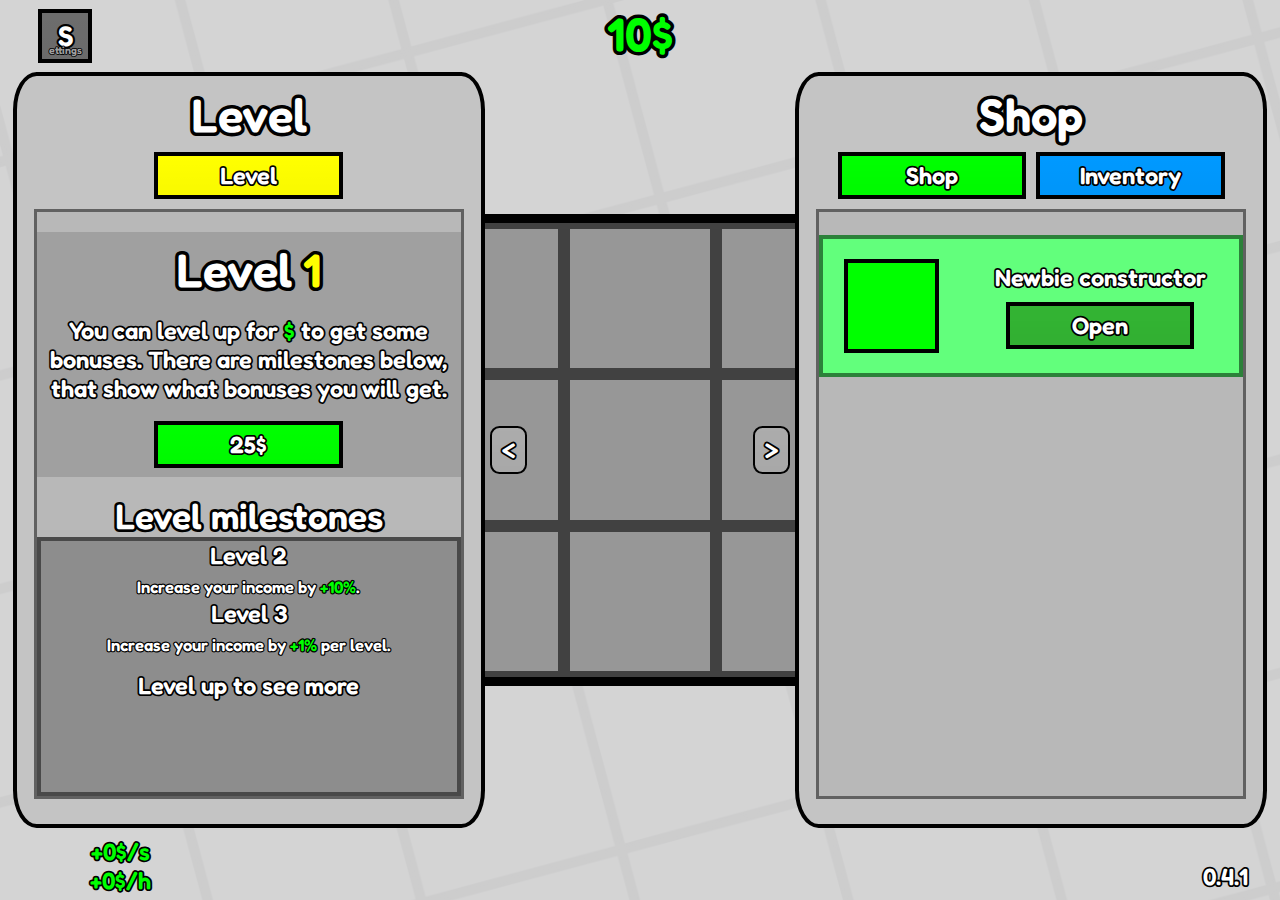
==== commit b1a5d1fc: "0.4.1 update" ====
--- a/index.html
+++ b/index.html
@@ -1 +1 @@
-<!doctype html><html lang="eng"><head><meta charset="UTF-8"><meta name="keywords" content="Wealthix, generator, generators, cash, money, generator game, game, cash game, money game, cash generator, money generator"><meta name="author" content="Troxi"><meta name="viewport" content="width=device-width,initial-scale=1"><title>Wealthix</title><script src="main.min.js"></script><link rel="stylesheet" href="style.min.css"><link rel="icon" type="image/webp" href="favicon.webp"></head><body><div id="wrapper"><p id="version">0.4</p><button id="settings" class="button"><p>S</p><p>ettings</p></button><p id="cash-amount"></p><p id="cash-income"></p><p id="diamond-amount"></p><p id="label" style="display:none"></p><div id="field-area"><div id="field"></div><p id="gamespeed"></p><button id="unequip-generator" class="button"><p>Unequip</p></button></div><div id="main-frame-container"><button id="close-main-frame" class="button"><p id="close-main-frame-text"></p></button><div id="main-frame" class="frame"><p id="main-frame-header"></p><div id="main-frame-tabs"><button id="shop-tab" class="button"><p>Shop</p></button><button id="inventory-tab" class="button"><p>Inventory</p></button></div><div id="main-frame-content"><div id="shop-content" class="darker-frame"><div id="newbie-constructor" class="constructor newbie"><div class="div newbie"></div><div><p>Newbie constructor</p><button id="newbie" class="button"><p>Open</p></button></div></div><div id="intermediate-constructor" class="constructor intermediate" style="display:none"><div class="div intermediate"></div><div><p>Intermediate constructor</p><button id="intermediate" class="button"><p>Open</p></button></div></div><div id="advanced-constructor" class="constructor advanced" style="display:none"><div class="div advanced"></div><div><p>Advanced constructor</p><button id="advanced" class="button"><p>Open</p></button></div></div></div><div id="inventory-content" class="darker-frame"><div id="inventory-generator-container" class="darkerer-frame"></div><p id="is-inventory-empty"></p><div id="inventory-buttons"><p id="inventory-slots"></p><button id="bulk-sell" class="button"><p id="bulk-sell-text"></p></button></div></div></div></div></div><div id="upgrade-frame-container"><div id="upgrade-frame" class="frame"><p id="upgrade-frame-header">Level</p><div id="upgrade-frame-tabs"><button id="level-tab" class="button"><p>Level</p></button><button id="diamond-tab" class="button" style="display:none"><p>Diamonds</p></button></div><div id="upgrade-frame-content"><div id="level-content" class="darker-frame"><div id="level-upgrade-div"><p id="level"></p><p>You can level up for<span class="cash"> $ </span>to get some bonuses. There are milestones below, that show what bonuses you will get.</p><div id="level-up-div"><button id="level-up" class="button"><p id="level-up-text"></p></button><p id="level-up-arrow-up" style="display:none">&#8593;</p></div></div><p id="level-milestones-text">Level milestones</p><div id="level-milestones"></div></div><div id="diamonds-content" class="darker-frame"><div id="diamond-info-div" class="darkerer-frame"><p id="diamond-info"></p></div><p>Diamond upgrades</p><div id="diamond-upgrades-container" class="darkerer-frame"><div id="diamond-upgrade-1" class="diamond-upgrade"><p id="diamond-upgrade-1-info"></p><div><p id="diamond-upgrade-1-level"></p><button id="diamond-upgrade-1-buy" class="button"><p id="diamond-upgrade-1-buy-info"></p></button></div></div><div id="diamond-upgrade-2" class="diamond-upgrade"><p id="diamond-upgrade-2-info"></p><div><p id="diamond-upgrade-2-level"></p><button id="diamond-upgrade-2-buy" class="button"><p id="diamond-upgrade-2-buy-info"></p></button></div></div><div id="diamond-upgrade-3" class="diamond-upgrade"><p id="diamond-upgrade-3-info"></p><div><p id="diamond-upgrade-3-level"></p><button id="diamond-upgrade-3-buy" class="button"><p id="diamond-upgrade-3-buy-info"></p></button></div></div><div id="diamond-upgrade-4" class="diamond-upgrade"><p id="diamond-upgrade-4-info"></p><div><p id="diamond-upgrade-4-level"></p><button id="diamond-upgrade-4-buy" class="button"><p id="diamond-upgrade-4-buy-info"></p></button></div></div></div></div></div></div><button id="close-upgrade-frame" class="button"><p id="close-upgrade-frame-text"></p></button></div><div id="frame" style="display:none"><div id="div-animation-frame" style="display:none"><div id="div-animation" class="div"></div></div><div id="inventory-tools" class="frame" style="display:none"><button id="inventory-tools-close" class="close"><p>X</p></button><p id="inventory-tools-info"></p><div id="inventory-tools-buttons"><button id="equip-generator" class="button"><p>Equip</p></button><button id="upgrade-generator" class="button"><p id="upgrading">Upgrade</p></button><div id="upgrade-generator-bulk" style="display:none"><input id="upgrade-generator-input" type="number" value="1"><p>X</p></div><button id="sell-generator" class="button"><p id="selling">Sell</p></button><button id="enchant-generator" class="button"><p>Enchant</p></button></div></div><div id="constructor-opened" class="frame" style="display:none"><button id="constructor-opened-close" class="close"><p>X</p></button><div id="constructor-opened-info-div"><div id="constructor-opened-div" class="div"></div><p id="constructor-opened-info"></p></div><button id="constructor-opened-buy" class="button"><p>Buy</p></button><div id="constructor-opened-generators" class="darker-frame"></div></div><div id="afk-time" class="frame" style="display:none"><p>Welcome back!</p><p id="aft-time-info">hello bro</p><button id="afk-time-okay" class="button"><p>Okay!</p></button></div><div id="settings-menu" class="frame" style="display:none"><button id="settings-menu-close" class="close"><p>X</p></button><p>Settings</p><button id="music-toggle" class="button"><p id="music-toggle-info"></p><p></p></button></div></div><div id="frame-2" style="display:none"><div id="generator-got" class="frame" style="display:none"><p>You got:</p><div id="generator-got-buttons"><button id="generator-got-sell" class="button"><p id="selling-2">Sell</p></button><button id="generator-got-ok" class="button"><p>Okay</p></button></div></div><div id="enchant-menu" class="frame" style="display:none"><button id="enchant-menu-close" class="close"><p>X</p></button><p id="enchant-menu-header">Enchant menu</p><p id="enchant-menu-info"></p><div id="enchant-menu-buttons"><button id="enchant" class="button"><p id="enchant-info"></p></button><button id="upgrade-enchant" class="button"><p id="upgrade-enchant-info"></p></button></div></div></div><div id="placing-generator" class="frame" style="display:none"><p id="placing-generator-info"></p><button id="cancel-placing-generator" class="button"><p>Cancel</p></button></div></div><audio id="music" src="audio/music/Hysteria.mp3" loop></audio></body></html>+<!DOCTYPE html><html lang="eng"><head><meta charset="UTF-8"><meta name="keywords" content="Wealthix, generator, generators, cash, money, generator game, game, cash game, money game, cash generator, money generator"><meta name="author" content="Troxi"><meta name="viewport" content="width=device-width,initial-scale=1"><title>Wealthix</title><script src="main.min.js"></script><link rel="stylesheet" href="style.min.css"><link rel="icon" type="image/webp" href="favicon.webp"></head><body class="dark-theme"><div id="wrapper"><p id="version">0.4.1</p><button id="settings" class="button"><p>S</p><p>ettings</p></button><p id="cash-amount"></p><p id="cash-income"></p><p id="diamond-amount"></p><p id="label" style="display:none"></p><div id="field-area"><div id="field"></div><p id="gamespeed"></p><button id="unequip-generator" class="button"><p>Unequip</p></button></div><div id="main-frame-container"><button id="close-main-frame" class="button"><p id="close-main-frame-text"></p></button><div id="main-frame" class="frame"><p id="main-frame-header"></p><div id="main-frame-tabs"><button id="shop-tab" class="button"><p>Shop</p></button><button id="inventory-tab" class="button"><p>Inventory</p></button></div><div id="main-frame-content"><div id="shop-content" class="darker-frame"><div id="newbie-constructor" class="constructor newbie"><div class="div newbie"></div><div><p>Newbie constructor</p><button id="newbie" class="button"><p>Open</p></button></div></div><div id="intermediate-constructor" class="constructor intermediate" style="display:none"><div class="div intermediate"></div><div><p>Intermediate constructor</p><button id="intermediate" class="button"><p>Open</p></button></div></div><div id="advanced-constructor" class="constructor advanced" style="display:none"><div class="div advanced"></div><div><p>Advanced constructor</p><button id="advanced" class="button"><p>Open</p></button></div></div></div><div id="inventory-content" class="darker-frame"><div id="inventory-generator-container" class="darkerer-frame"></div><p id="is-inventory-empty"></p><div id="inventory-buttons"><p id="inventory-slots"></p><button id="bulk-sell" class="button"><p id="bulk-sell-text"></p></button></div></div></div></div></div><div id="upgrade-frame-container"><div id="upgrade-frame" class="frame"><p id="upgrade-frame-header">Level</p><div id="upgrade-frame-tabs"><button id="level-tab" class="button"><p>Level</p></button><button id="diamond-tab" class="button" style="display:none"><p>Diamonds</p></button></div><div id="upgrade-frame-content"><div id="level-content" class="darker-frame"><div id="level-upgrade-div"><p id="level"></p><p>You can level up for<span class="cash"> $ </span>to get some bonuses. There are milestones below, that show what bonuses you will get.</p><div id="level-up-div"><button id="level-up" class="button"><p id="level-up-text"></p></button><p id="level-up-arrow-up" style="display:none">&#8593;</p></div></div><p id="level-milestones-text">Level milestones</p><div id="level-milestones"></div></div><div id="diamonds-content" class="darker-frame"><div id="diamond-info-div" class="darkerer-frame"><p id="diamond-info"></p></div><p>Diamond upgrades</p><div id="diamond-upgrades-container" class="darkerer-frame"><div id="diamond-upgrade-1" class="diamond-upgrade"><p id="diamond-upgrade-1-info"></p><div><p id="diamond-upgrade-1-level"></p><button id="diamond-upgrade-1-buy" class="button"><p id="diamond-upgrade-1-buy-info"></p></button></div></div><div id="diamond-upgrade-2" class="diamond-upgrade"><p id="diamond-upgrade-2-info"></p><div><p id="diamond-upgrade-2-level"></p><button id="diamond-upgrade-2-buy" class="button"><p id="diamond-upgrade-2-buy-info"></p></button></div></div><div id="diamond-upgrade-3" class="diamond-upgrade"><p id="diamond-upgrade-3-info"></p><div><p id="diamond-upgrade-3-level"></p><button id="diamond-upgrade-3-buy" class="button"><p id="diamond-upgrade-3-buy-info"></p></button></div></div><div id="diamond-upgrade-4" class="diamond-upgrade"><p id="diamond-upgrade-4-info"></p><div><p id="diamond-upgrade-4-level"></p><button id="diamond-upgrade-4-buy" class="button"><p id="diamond-upgrade-4-buy-info"></p></button></div></div></div></div></div></div><button id="close-upgrade-frame" class="button"><p id="close-upgrade-frame-text"></p></button></div><div id="frame" style="display:none"><div id="div-animation-frame" style="display:none"><div id="div-animation" class="div"></div></div><div id="inventory-tools" class="frame" style="display:none"><button id="inventory-tools-close" class="close"><p>X</p></button><p id="inventory-tools-info"></p><div id="inventory-tools-buttons"><button id="equip-generator" class="button"><p>Equip</p></button><button id="upgrade-generator" class="button"><p id="upgrading">Upgrade</p></button><div id="upgrade-generator-bulk" style="display:none"><input id="upgrade-generator-input" type="number" value="1"><p>X</p></div><button id="sell-generator" class="button"><p id="selling">Sell</p></button><button id="enchant-generator" class="button"><p>Enchant</p></button></div></div><div id="constructor-opened" class="frame" style="display:none"><button id="constructor-opened-close" class="close"><p>X</p></button><div id="constructor-opened-info-div"><div id="constructor-opened-div" class="div"></div><p id="constructor-opened-info"></p></div><button id="constructor-opened-buy" class="button"><p>Buy</p></button><div id="constructor-opened-generators" class="darker-frame"></div></div><div id="afk-time" class="frame" style="display:none"><p>Welcome back!</p><p id="aft-time-info">hello bro</p><button id="afk-time-okay" class="button"><p>Okay!</p></button></div><div id="settings-menu" class="frame" style="display:none"><button id="settings-menu-close" class="close"><p>X</p></button><p>Settings</p><div id="setting-container"><button id="music-toggle" class="button"><p id="music-toggle-info"><p></p></button><div id="theme" class="darker-frame"><p>Theme</p><select id="theme-selector"><option value="light-theme">Light</option><option value="dark-theme">Dark</option></select></div></div></div></div><div id="frame-2" style="display:none"><div id="generator-got" class="frame" style="display:none"><p>You got:</p><div id="generator-got-buttons"><button id="generator-got-sell" class="button"><p id="selling-2">Sell</p></button><button id="generator-got-ok" class="button"><p>Okay</p></button></div></div><div id="enchant-menu" class="frame" style="display:none"><button id="enchant-menu-close" class="close"><p>X</p></button><p id="enchant-menu-header">Enchant menu</p><p id="enchant-menu-info"></p><div id="enchant-menu-buttons"><button id="enchant" class="button"><p id="enchant-info"></p></button><button id="upgrade-enchant" class="button"><p id="upgrade-enchant-info"></p></button></div></div></div><div id="placing-generator" class="frame" style="display:none"><p id="placing-generator-info"></p><button id="cancel-placing-generator" class="button"><p>Cancel</p></button></div></div><audio id="music" src="audio/music/Hysteria.mp3" loop></audio><audio id="menu-sound"></audio><audio id="tab-sound"></audio></body></html>--- a/style.min.css
+++ b/style.min.css
@@ -1 +1 @@
-#wrapper,body{overflow:hidden;margin:0}input,p,span{-webkit-text-stroke:#000 0.15em;paint-order:stroke fill}.button,input{height:5.24vmin}*,.generator{text-align:center}.generator,.generator p{font-size:calc(var(--generator-size-px) / 3)}.inventory-generator>p,body,div{display:flex}#frame,#frame-2,#is-inventory-empty,.inventory-generator>p,::after,::before{width:100%;position:absolute}#intermediate,#newbie{border-color:var(--intermediate-constructor-open-border-color)}#bulk-sell,#generator-got-sell,#sell-generator{background-color:var(--sell-generator-color)}#div-animation-frame,#frame,#frame-2{background-color:#00000079;height:100%}#field,#music-toggle,.close,.div,.generator{aspect-ratio:1/1}:root{--background-color:#d3d3d3;--cash-color:#00ff00;--field-bg-color:#383838;--field-border-color:#000;--frame-bg-color:#c4c4c4;--darker-frame-color:#b8b8b8;--darker-frame-border-color:#616161;--darkerer-frame-color:#a0a0a0;--darkerer-frame-border-color:#525252;--frame-border-color:#000000;--button-bg-color:#acacac;--button-border-color:#000000;--shop-tab-color:#00ff00;--inventory-tab-color:#0099ff;--level-tab-color:#ffff00;--diamonds-tab-color:#0ae2ff;--generator-level-color:#ffff00;--equip-generator-color:#00aeff;--unequip-generator-color:#00aeff;--upgrade-generator-color:#eeff00;--sell-generator-color:#ff0000;--enchant-color:#8c00ff;--rarity-color:#0099ff;--cancel:#ff0000;--generator-selected:#00ff00;--generator-selected-remove:#ff0000;--scrollbar-bg-color:#303030;--scrollbar-thumb-color:#555;--yes-color:#00ff00;--chance-color:#fff;--input-bg-color:#9b9b9b;--input-border-color:#000000;--input-text-color:#ffffff;--level-milestones-bg-color:#8d8d8d;--level-milestones-border-color:#494949;--level-color:#ffff00;--upgrade-level-color:#00ff00;--slot-color:#00ffff;--inventory-slot-color:#0004ff;--diamond-color:#0ae2ff;--diamond-upgrades-bg-color:#8d8d8d;--diamond-upgrades-border-color:#494949;--diamond-upgrade-bg-color:#bebebe;--diamond-upgrade-border-color:#2c2c2c;--positive-color:#00ff00;--negative-color:#ff0000;--neutral-color:#ffffff;--settings-color:#6d6d6d;--gamespeed-color:#ea00ff;--darker-text-color:#b3b3b3;--undefined-generator-bg-color:#979797;--undefined-generator-border-color:#414141;--undiscovered-generator-bg-color:#858585;--undiscovered-generator-border-color:#686868;--undiscovered-generator-question-mark-color:#ffffff;--super-undiscovered-generator-bg-color:#292929;--super-undiscovered-generator-border-color:#111111;--super-undiscovered-generator-question-mark-color:#ffffff;--super-undiscovered-generator-chance-color:#ffff00;--mega-undiscovered-generator-bg-color:#000000;--mega-undiscovered-generator-border-color:#000000;--mega-undiscovered-generator-question-mark-color:#ffffff;--mega-undiscovered-generator-chance-color:#ff0000;--basic-generator-bg-color:#d8d8d8;--basic-generator-border-color:#7e7e7e;--uncommon-generator-bg-color:#74ff9d;--uncommon-generator-border-color:#4ea869;--rare-generator-bg-color:#74b0ff;--rare-generator-border-color:#476d9e;--epic-generator-bg-color:#ba71f7;--epic-generator-border-color:#804fa8;--legendary-generator-bg-color:#e3f771;--legendary-generator-border-color:#94a149;--mythical-generator-bg-color:#f77171;--mythical-generator-border-color:#a14949;--unique-generator-bg-color:#adf771;--unique-generator-border-color:#679145;--fabled-generator-bg-color:#f7c171;--fabled-generator-border-color:#967545;--divine-generator-bg-color:#71f7f0;--divine-generator-border-color:#459490;--divine-generator-secondary-bg-color:#71bbf7;--divine-generator-secondary-border-color:#436e91;--exotic-generator-bg-color:#7a71f7;--exotic-generator-border-color:#413c8a;--exotic-generator-secondary-bg-color:#f7719e;--exotic-generator-secondary-border-color:#863d55;--arcane-generator-bg-color:#87f771;--arcane-generator-border-color:#4b8a3f;--arcane-generator-secondary-bg-color:#be9361;--arcane-generator-secondary-border-color:#70573a;--ethereal-generator-bg-color:#d8b6ff;--ethereal-generator-border-color:#6c5c80;--ethereal-generator-secondary-bg-color:#a763f5;--ethereal-generator-secondary-border-color:#5d3888;--titanic-generator-bg-color:#000000;--titanic-generator-border-color:#ff7b00;--titanic-generator-secondary-bg-color:#ff9a3b;--titanic-generator-secondary-border-color:#724623;--phantom-generator-bg-color:#313131;--phantom-generator-border-color:#1a1a1a;--phantom-generator-secondary-bg-color:#757575;--phantom-generator-secondary-border-color:#474747;--transcendent-generator-bg-color:#ff0000;--transcendent-generator-border-color:#3700ff;--transcendent-generator-secondary-bg-color:#15ff00;--transcendent-generator-secondary-border-color:#ffffff;--newbie-constructor-bg-color:#62ff7c;--newbie-constructor-border-color:#2c813a;--newbie-constructor-open-bg-color:#33b433;--newbie-constructor-open-border-color:#000000;--newbie-constructor-div-bg-color:#00ff00;--newbie-constructor-div-border-color:#000000;--intermediate-constructor-bg-color:#62cdff;--intermediate-constructor-border-color:#3d7a96;--intermediate-constructor-open-bg-color:#3f8ecf;--intermediate-constructor-open-border-color:#000000;--intermediate-constructor-div-bg-color:#00a2ff;--intermediate-constructor-div-border-color:#000000;--advanced-constructor-bg-color:#b464ff;--advanced-constructor-border-color:#7743a8;--advanced-constructor-open-bg-color:#8c3bd8;--advanced-constructor-open-border-color:#000000;--advanced-constructor-div-bg-color:#8400ff;--advanced-constructor-div-border-color:#000000;--generator-size:25%;--generator-size-px:1px;--generator-speed-work:1s;--generator-dimension:1}@font-face{font-family:main;src:url('Fredoka-SemiBold.ttf')}::-webkit-scrollbar{background-color:var(--scrollbar-bg-color)}::-webkit-scrollbar-thumb{background-color:var(--scrollbar-thumb-color)}*{box-sizing:border-box;align-items:center;justify-content:center;font-family:main;user-select:none;-webkit-user-select:none;touch-action:manipulation}#field,#wrapper{flex-direction:column}::after,::before{z-index:-100;height:100%;left:0;top:0}body{background-color:var(--background-color)}#wrapper{font-size:5.24vmin;width:100vw;height:100vh}#wrapper::after{content:'';background-image:url('images/background.png');opacity:.0392}p,span{color:#fff;margin:0;pointer-events:none}.button{background-color:var(--button-bg-color);border:.524vmin solid var(--button-border-color);width:20.986vmin}button{background:linear-gradient(#0000,rgb(0 0 0/20%)) top/100% 800%;transition:background .1s;cursor:pointer}button:hover{background-position:bottom}#level-upgrade-div>p:nth-child(2),.constructor>div>p,.diamond-upgrade>div>p,button:not(.close):not(.inventory-generator){font-size:.5em}input{background-color:var(--input-bg-color);border:.524vmin solid var(--input-border-color);outline:0;color:var(--input-text-color);font-size:.75em;width:2.5em;text-overflow:clip}input[type=number]{-moz-appearance:textfield;appearance:textfield}input::-webkit-inner-spin-button,input::-webkit-outer-spin-button{appearance:none;-webkit-appearance:none}.no-transition{transition:none!important}.frame{background-color:var(--frame-bg-color);border-color:var(--frame-border-color)}.darker-frame{background-color:var(--darker-frame-color);border-color:var(--darker-frame-border-color)}#level-upgrade-div,.darkerer-frame{background-color:var(--darkerer-frame-color)}.darkerer-frame{border-color:var(--darkerer-frame-border-color)}#cash-amount{position:absolute;top:.524vmin;color:var(--cash-color)}#field{font-size:0;text-align:start;display:grid;grid-template-rows:repeat(var(--generator-dimension),var(--generator-size-px));grid-template-columns:repeat(var(--generator-dimension),var(--generator-size-px));min-width:52.46vmin;max-width:52.46vmin;background-color:var(--field-bg-color);border:1.049vmin var(--field-border-color) solid}.generator{position:relative;border:calc(var(--generator-size-px)/ 25) solid;width:auto}.generator p{position:absolute;top:50%;left:50%;transform:translate(-50%,-50%);color:var(--cash-color);transition:var(--generator-speed-work) ease;transition-property:opacity,top;opacity:0}.generator.undefined{background-color:var(--undefined-generator-bg-color);border-color:var(--undefined-generator-border-color)}.generator.undefined p{display:none}.generator.basic,.inventory-generator.basic{background-color:var(--basic-generator-bg-color);border-color:var(--basic-generator-border-color)}.generator.uncommon,.inventory-generator.uncommon{background-color:var(--uncommon-generator-bg-color);border-color:var(--uncommon-generator-border-color)}.generator.rare,.inventory-generator.rare{background-color:var(--rare-generator-bg-color);border-color:var(--rare-generator-border-color)}.generator.epic,.inventory-generator.epic{background-color:var(--epic-generator-bg-color);border-color:var(--epic-generator-border-color)}.generator.legendary,.inventory-generator.legendary{background-color:var(--legendary-generator-bg-color);border-color:var(--legendary-generator-border-color)}.generator.mythical,.inventory-generator.mythical{background-color:var(--mythical-generator-bg-color);border-color:var(--mythical-generator-border-color)}.generator.unique,.inventory-generator.unique{background-color:var(--unique-generator-bg-color);border-color:var(--unique-generator-border-color)}.generator.fabled,.inventory-generator.fabled{background-color:var(--fabled-generator-bg-color);border-color:var(--fabled-generator-border-color)}.generator.divine,.inventory-generator.divine{animation:8s linear infinite divine}.generator.exotic,.inventory-generator.exotic{animation:8s linear infinite exotic}.generator.arcane,.inventory-generator.arcane{animation:8s linear infinite arcane}.generator.ethereal,.inventory-generator.ethereal{animation:8s linear infinite ethereal}.generator.titanic,.inventory-generator.titanic{animation:8s linear infinite titanic}.generator.phantom,.inventory-generator.phantom{animation:8s linear infinite phantom}.generator.transcendent,.inventory-generator.transcendent{animation:8s linear infinite transcendent}.italic{font-style:italic}.darker-text{color:var(--darker-text-color)}.cash{color:var(--cash-color)}.level{color:var(--generator-level-color)}.rarity{color:var(--rarity-color)}.slot{color:var(--slot-color)}.inventory-slot{color:var(--inventory-slot-color)}#diamond-amount,.diamond{color:var(--diamond-color)}.enchant{color:var(--enchant-color)}#gamespeed,.gamespeed{color:var(--gamespeed-color)}#label.negative,.negative{color:var(--negative-color)}#main-frame-container{position:absolute;right:1%;gap:.524vmin;transition:transform .5s,right .5s;pointer-events:none}#main-frame-container>*,#upgrade-frame-container>*{pointer-events:auto}#main-frame-container.hidden{right:0;transform:translateX(52.46vmin)}#main-frame,#upgrade-frame{width:52.46vmin;height:83.94vmin;border-width:.524vmin;border-style:solid;border-radius:5%;flex-direction:column;gap:1.049vmin;justify-content:start;padding-top:1.049vmin}#main-frame-header,#music-toggle>p,#upgrade-frame-header{font-size:1em}#main-frame-tabs,#upgrade-frame-tabs{gap:1.049vmin}#shop-tab{background-color:var(--shop-tab-color)}#inventory-tab{background-color:var(--inventory-tab-color)}#main-frame-content{width:92.5%;height:80%;position:relative;overflow-x:hidden;border:.419vmin solid var(--darker-frame-border-color)}#inventory-generator-container,#main-frame-content>div{width:100%;height:100%;transition:transform 750ms;position:absolute}.inventory-generator{padding:0;position:relative;display:inline-block;aspect-ratio:1/1;border:.524vmin solid;width:10.493vmin;font-size:.275em}.inventory-generator>p:first-child{top:0;color:#fff}.inventory-generator>p:nth-child(2){top:50%;transform:translateY(-50%);color:var(--cash-color)}.inventory-generator>p:nth-child(3){bottom:0;color:var(--generator-level-color)}.inventory-generator>p:nth-child(4){bottom:20%;color:var(--enchant-color)}.inventory-generator.undiscovered{background-color:var(--undiscovered-generator-bg-color);border-color:var(--undiscovered-generator-border-color)}.inventory-generator.undiscovered p:nth-child(2){color:var(--undiscovered-generator-question-mark-color);font-size:2em}.inventory-generator.super-undiscovered{background-color:var(--super-undiscovered-generator-bg-color);border-color:var(--super-undiscovered-generator-border-color)}.inventory-generator.super-undiscovered p:nth-child(2){color:var(--super-undiscovered-generator-question-mark-color);font-size:3em}.inventory-generator.mega-undiscovered{background-color:var(--mega-undiscovered-generator-bg-color);border-color:var(--mega-undiscovered-generator-border-color)}.inventory-generator.mega-undiscovered p:nth-child(2){color:var(--mega-undiscovered-generator-question-mark-color);font-size:4em}.inventory-generator.mega-undiscovered p:nth-child(3){color:var(--mega-undiscovered-generator-chance-color)!important}@keyframes divine{0%,100%{background-color:var(--divine-generator-bg-color);border-color:var(--divine-generator-border-color)}50%{background-color:var(--divine-generator-secondary-bg-color);border-color:var(--divine-generator-secondary-border-color)}}@keyframes exotic{0%,100%{background-color:var(--exotic-generator-bg-color);border-color:var(--exotic-generator-border-color)}50%{background-color:var(--exotic-generator-secondary-bg-color);border-color:var(--exotic-generator-secondary-border-color)}}@keyframes arcane{0%,100%{background-color:var(--arcane-generator-bg-color);border-color:var(--arcane-generator-border-color)}50%{background-color:var(--arcane-generator-secondary-bg-color);border-color:var(--arcane-generator-secondary-border-color)}}@keyframes ethereal{0%,100%{background-color:var(--ethereal-generator-bg-color);border-color:var(--ethereal-generator-border-color)}50%{background-color:var(--ethereal-generator-secondary-bg-color);border-color:var(--ethereal-generator-secondary-border-color)}}@keyframes titanic{0%,100%{background-color:var(--titanic-generator-bg-color);border-color:var(--titanic-generator-border-color)}50%{background-color:var(--titanic-generator-secondary-bg-color);border-color:var(--titanic-generator-secondary-border-color)}}@keyframes phantom{0%,100%{background-color:var(--phantom-generator-bg-color);border-color:var(--phantom-generator-border-color)}50%{background-color:var(--phantom-generator-secondary-bg-color);border-color:var(--phantom-generator-secondary-border-color)}}@keyframes transcendent{0%,100%{background-color:var(--transcendent-generator-bg-color);border-color:var(--transcendent-generator-border-color)}50%{background-color:var(--transcendent-generator-secondary-bg-color);border-color:var(--transcendent-generator-secondary-border-color)}}#afk-time,#inventory-content{flex-direction:column}#inventory-generator-container{position:relative;display:grid;padding:.524vmin .524vmin .524vmin 0;overflow-x:hidden;overflow-y:scroll;grid-template-columns:repeat(4,10.49vmin);grid-auto-rows:10.49vmin;gap:.524vmin;top:0}#is-inventory-empty{left:50%;transform:translateX(-50%);top:5%;font-size:.5em}#frame,#frame-2{transition:background 250ms,opacity 250ms}#afk-time,#constructor-opened,#inventory-tools,#settings-menu{position:relative;width:62.95vmin;height:41.97vmin;border:.524vmin solid;border-radius:1.573vmin}#inventory-tools>.inventory-generator{left:15%;top:30%;transform:scale(2.5);pointer-events:none}#inventory-tools>*{order:1;position:absolute}#inventory-tools-buttons{bottom:2%;gap:1.049vmin}#inventory-tools-buttons>button{width:18.88vmin}#equip-generator{background-color:var(--equip-generator-color)}#upgrade-generator{background-color:var(--upgrade-generator-color)}.close{width:5.246vmin;font-size:.75em;background:0 0;right:0;top:0;border:none}#generator-got,#placing-generator,.constructor,.div{border:.524vmin solid}.close>p{transition:color .1s}.close:hover>p{color:red}#inventory-tools-info{text-align:start;font-size:.6em;left:50%;transform:translateY(-20%)}#placing-generator{bottom:0;position:absolute;width:52.46vmin;height:15.73vmin;flex-direction:column;gap:2.09vmin;transition:opacity 250ms}#diamonds-content>p,#level-milestones-text,#music-toggle.on>p,#no-generators>p,#placing-generator>p:first-child,#upgrade-generator-bulk>p{font-size:.75em}#placing-generator>button{background-color:var(--cancel)}body.placingGenerator .generator:hover{border-color:var(--generator-selected)}body.unequippingGenerator .generator:not(.undefined):hover{border-color:var(--generator-selected-remove)}#shop-content{justify-content:start;padding-top:2.623vmin;flex-direction:column;gap:5.246vmin}.constructor{position:relative;width:100%;height:15.73vmin}#afk-time>*,#cash-income,#constructor-opened>*,#diamond-amount,#div-animation,#div-animation-frame,#enchant-generator,#enchant-menu>*,#gamespeed,#generator-got>*,#label,#level-up-div>p,#settings,#settings-menu>*,#settings>p:nth-child(2),#unequip-generator,#upgrade-frame-container,#upgrade-generator-bulk,#version,.constructor>*{position:absolute}#bulk-sell,#enchant-menu,#field-area,#generator-got{position:relative}.constructor>div:nth-child(2){flex-direction:column;right:5%;gap:1.049vmin;width:26.23vmin}.constructor .div{left:5%}.div{width:10.49vmin}.constructor.newbie{background-color:var(--newbie-constructor-bg-color);border-color:var(--newbie-constructor-border-color)}.div.newbie{background-color:var(--newbie-constructor-div-bg-color);border-color:var(--newbie-constructor-div-border-color)}#newbie{background-color:var(--newbie-constructor-open-bg-color)}.constructor.intermediate{background-color:var(--intermediate-constructor-bg-color);border-color:var(--intermediate-constructor-border-color)}.constructor.intermediate>div>p{font-size:.43em}.div.intermediate{background-color:var(--intermediate-constructor-div-bg-color);border-color:var(--intermediate-constructor-div-border-color);background-image:url(images/constr2.svg)}#intermediate{background-color:var(--intermediate-constructor-open-bg-color)}.constructor.advanced{background-color:var(--advanced-constructor-bg-color);border-color:var(--advanced-constructor-border-color)}.constructor.advanced>div>p{font-size:.45em}.div.advanced{background-color:var(--advanced-constructor-div-bg-color);border-color:var(--advanced-constructor-div-border-color);background-image:url(images/constr3.svg)}#advanced{background-color:var(--advanced-constructor-open-bg-color);border-color:var(--advanced-constructor-open-border-color)}#constructor-opened-info-div{left:2.5%;flex-direction:column;gap:2.09vmin;width:31.47vmin}#constructor-opened-info-div>.div{width:20.98vmin;border-width:1.049vmin;left:12.5%;top:10%}#constructor-opened-info{font-size:.6em}#constructor-opened-buy{right:calc(5% + 1.049vmin);bottom:5%;background-color:var(--cash-color)}#afk-time>button,#generator-got-ok{background-color:var(--yes-color)}#constructor-opened-generators{width:23.08vmin;height:26.23vmin;border:.524vmin solid;right:5%;top:15%;display:grid;grid-template-columns:repeat(2,50%);grid-template-rows:repeat(2,10.493vmin);overflow-y:scroll;overflow-x:hidden;scrollbar-gutter:stable}#constructor-opened-generators>.inventory-generator{pointer-events:none;width:100%}#constructor-opened-generators>.inventory-generator>p:nth-child(3){color:var(--chance-color)}#constructor-opened-generators>.inventory-generator.super-undiscovered>p:nth-child(3){color:var(--super-undiscovered-generator-chance-color)}#constructor-opened-generators::-webkit-scrollbar{width:1.049vmin}#generator-got{width:52.46vmin;height:41.97vmin;border-radius:1.573vmin}#afk-time>p:first-child,#enchant-menu-header,#generator-got>p{top:5%}#generator-got-buttons{bottom:5%;gap:2.623vmin}#generator-got>.inventory-generator{transform:scale(2);pointer-events:none}#unequip-generator{right:0;bottom:-5.771vmin;background-color:var(--unequip-generator-color)}#gamespeed{bottom:-5.771vmin;left:5%;font-size:.8em}#close-main-frame,#close-upgrade-frame{width:4.197vmin;height:5.246vmin;border-width:.314vmin;border-radius:1.049vmin}#diamond-upgrades-container,#upgrade-frame-content{overflow-x:hidden;border:.419vmin solid var(--darker-frame-border-color)}#inventory-buttons{height:10%;width:100%;gap:1vmin;padding-right:1vmin;padding-left:1vmin}#bulk-sell{right:0}#inventory-slots{font-size:.75em;width:100%}#div-animation-frame{z-index:10;width:100%;top:0;left:0}#upgrade-generator-bulk{bottom:-35%;transform:translateY(100%);gap:.524vmin}#version{font-size:.5em;right:2.5%;bottom:1%}#upgrade-frame-container{left:1%;gap:.524vmin;transition:transform .5s,right .5s;pointer-events:none}#upgrade-frame-container.hidden{left:0;transform:translateX(-52.46vmin)}::-webkit-scrollbar{width:1.049vmin}#upgrade-frame-content{position:relative;width:92.5%;height:80%}#upgrade-frame-content>div{width:100%;height:100%;flex-direction:column;transition:transform 750ms;position:absolute}#level-milestones>div,.diamond-upgrade{width:100%;height:fit-content}#level-content{padding-top:2.24vmin}#level-upgrade-div,.diamond-upgrade{padding-top:1vmin;padding-bottom:1vmin}#level-upgrade-div{flex-direction:column;gap:2vmin;margin-bottom:2vmin}#level-up-div>p{font-size:.75em;color:var(--cash-color);margin-left:6.5em;transition:opacity .5s;font-family:sans-serif;font-weight:100}#level-up{background-color:var(--upgrade-level-color)}#level-milestones{width:100%;height:100%;background-color:var(--level-milestones-bg-color);border:.524vmin solid var(--level-milestones-border-color);flex-direction:column;overflow-x:hidden;overflow-y:auto;justify-content:start}#level-milestones>div>p{font-size:.5em;width:90%}.level-milestone-description{font-size:.7em;line-height:1.25em;display:inline-block}#cash-income{bottom:.524vmin;transform:translateX(calc(-50vw + 50% + 10vmin));font-size:.5em;color:var(--cash-color)}#diamond-amount{bottom:.524vmin;font-size:.9em}#level-tab{background-color:var(--level-tab-color)}#diamond-tab,.diamond-upgrade>div>button{background-color:var(--diamond-color)}#diamonds-content{justify-content:start;gap:1vmin}#diamond-info-div>p{font-size:.5em;padding:1vmin}#diamond-upgrades{width:100%;height:100%;justify-content:start;flex-direction:column;gap:.5vmin}#diamond-upgrades-container{justify-content:start;padding-top:3vmin;padding-bottom:3vmin;gap:3vmin;width:100%;height:100%;flex-direction:column;overflow-y:scroll}.diamond-upgrade{background-color:var(--diamond-upgrade-bg-color);border:.524vmin solid var(--diamond-upgrade-border-color)}.diamond-upgrade>p{margin-left:2.5%;margin-right:2.5%;width:45%;font-size:.5em}.diamond-upgrade>div{flex-direction:column;gap:1vmin;width:50%}#afk-time>p:nth-child(2){font-size:.75em;width:75%}#afk-time>button{bottom:5%}#settings{width:6vmin;height:6vmin;left:3%;top:1%;background-color:var(--settings-color);border-width:.524vmin}#enchant-generator,#enchant:not(.remove),#upgrade-enchant{background-color:var(--enchant-color)}#settings>p{font-size:120%;line-height:105%;padding:0}#settings>p:nth-child(2){line-height:0;font-size:45%;color:var(--darkerer-frame-color);width:100%;left:50%;transform:translateX(-50%)}#settings-menu>p{top:2.5%;font-size:.6em}#no-generators{width:15vmin;height:15vmin;right:5%;bottom:5%}#label{bottom:.524vmin;transition:opacity 1s 1s;z-index:100;font-size:.75em}#label.positive{color:var(--positive-color)}#label.neutral{color:var(--neutral-color)}#enchant-generator{right:0;transform:translateY(calc(-100% - 1vmin))}#enchant-menu{width:62.46vmin;height:41.97vmin;border:.524vmin solid;border-radius:1.573vmin}#enchant-menu-buttons{bottom:5%;gap:2vmin}#enchant-menu-buttons>button{width:25vmin}#enchant.remove,#music-toggle{background-color:var(--negative-color)}#enchant-menu-info{width:90%;font-size:.65em}#music-toggle{width:12.5vmin;height:unset}#music-toggle.on{background-color:var(--positive-color)}+#wrapper,body{overflow:hidden;margin:0}input,option,p,select,span{-webkit-text-stroke:#000 0.15em;paint-order:stroke fill}.button,input{height:5.24vmin}*,.generator{text-align:center}.generator,.generator p{font-size:calc(var(--generator-size-px) / 3)}.inventory-generator>p,body,div{display:flex}#frame,#frame-2,#is-inventory-empty,.inventory-generator>p,::after,::before{width:100%;position:absolute}#intermediate,#newbie{border-color:var(--intermediate-constructor-open-border-color)}#bulk-sell,#generator-got-sell,#sell-generator{background-color:var(--sell-generator-color)}#div-animation-frame,#frame,#frame-2{background-color:#00000079;height:100%}#field,#music-toggle,.close,.div,.generator{aspect-ratio:1/1}button,select{cursor:pointer}:root{--background-color:#d3d3d3;--cash-color:#00ff00;--field-bg-color:#383838;--field-border-color:#000;--frame-bg-color:#c4c4c4;--darker-frame-color:#b8b8b8;--darker-frame-border-color:#616161;--darkerer-frame-color:#a0a0a0;--darkerer-frame-border-color:#525252;--frame-border-color:#000000;--button-bg-color:#acacac;--button-border-color:#000000;--shop-tab-color:#00ff00;--inventory-tab-color:#0099ff;--level-tab-color:#ffff00;--diamonds-tab-color:#0ae2ff;--generator-level-color:#ffff00;--equip-generator-color:#00aeff;--unequip-generator-color:#00aeff;--upgrade-generator-color:#eeff00;--sell-generator-color:#ff0000;--enchant-color:#8c00ff;--rarity-color:#0099ff;--cancel:#ff0000;--generator-selected:#00ff00;--generator-selected-remove:#ff0000;--scrollbar-bg-color:#303030;--scrollbar-thumb-color:#555;--yes-color:#00ff00;--chance-color:#fff;--input-bg-color:#9b9b9b;--input-border-color:#000000;--input-text-color:#ffffff;--level-milestones-bg-color:#8d8d8d;--level-milestones-border-color:#494949;--level-color:#ffff00;--upgrade-level-color:#00ff00;--slot-color:#00ffff;--inventory-slot-color:#0004ff;--diamond-color:#0ae2ff;--diamond-upgrades-bg-color:#8d8d8d;--diamond-upgrades-border-color:#494949;--diamond-upgrade-bg-color:#bebebe;--diamond-upgrade-border-color:#2c2c2c;--positive-color:#00ff00;--negative-color:#ff0000;--neutral-color:#ffffff;--settings-color:#6d6d6d;--settings-subtext-color:#a0a0a0;--gamespeed-color:#ea00ff;--darker-text-color:#b3b3b3;--select-bg-color:#868686;--select-text-color:#ffffff;--undefined-generator-bg-color:#979797;--undefined-generator-border-color:#414141;--undiscovered-generator-bg-color:#858585;--undiscovered-generator-border-color:#686868;--undiscovered-generator-question-mark-color:#ffffff;--super-undiscovered-generator-bg-color:#292929;--super-undiscovered-generator-border-color:#111111;--super-undiscovered-generator-question-mark-color:#ffffff;--super-undiscovered-generator-chance-color:#ffff00;--mega-undiscovered-generator-bg-color:#000000;--mega-undiscovered-generator-border-color:#000000;--mega-undiscovered-generator-question-mark-color:#ffffff;--mega-undiscovered-generator-chance-color:#ff0000;--basic-generator-bg-color:#d8d8d8;--basic-generator-border-color:#7e7e7e;--uncommon-generator-bg-color:#74ff9d;--uncommon-generator-border-color:#4ea869;--rare-generator-bg-color:#74b0ff;--rare-generator-border-color:#476d9e;--epic-generator-bg-color:#ba71f7;--epic-generator-border-color:#804fa8;--legendary-generator-bg-color:#e3f771;--legendary-generator-border-color:#94a149;--mythical-generator-bg-color:#f77171;--mythical-generator-border-color:#a14949;--unique-generator-bg-color:#adf771;--unique-generator-border-color:#679145;--fabled-generator-bg-color:#f7c171;--fabled-generator-border-color:#967545;--divine-generator-bg-color:#71f7f0;--divine-generator-border-color:#459490;--divine-generator-secondary-bg-color:#71bbf7;--divine-generator-secondary-border-color:#436e91;--exotic-generator-bg-color:#7a71f7;--exotic-generator-border-color:#413c8a;--exotic-generator-secondary-bg-color:#f7719e;--exotic-generator-secondary-border-color:#863d55;--arcane-generator-bg-color:#87f771;--arcane-generator-border-color:#4b8a3f;--arcane-generator-secondary-bg-color:#be9361;--arcane-generator-secondary-border-color:#70573a;--ethereal-generator-bg-color:#d8b6ff;--ethereal-generator-border-color:#6c5c80;--ethereal-generator-secondary-bg-color:#a763f5;--ethereal-generator-secondary-border-color:#5d3888;--titanic-generator-bg-color:#000000;--titanic-generator-border-color:#ff7b00;--titanic-generator-secondary-bg-color:#ff9a3b;--titanic-generator-secondary-border-color:#724623;--phantom-generator-bg-color:#313131;--phantom-generator-border-color:#1a1a1a;--phantom-generator-secondary-bg-color:#757575;--phantom-generator-secondary-border-color:#474747;--transcendent-generator-bg-color:#ff0000;--transcendent-generator-border-color:#3700ff;--transcendent-generator-secondary-bg-color:#15ff00;--transcendent-generator-secondary-border-color:#ffffff;--newbie-constructor-bg-color:#62ff7c;--newbie-constructor-border-color:#2c813a;--newbie-constructor-open-bg-color:#33b433;--newbie-constructor-open-border-color:#000000;--newbie-constructor-div-bg-color:#00ff00;--newbie-constructor-div-border-color:#000000;--intermediate-constructor-bg-color:#62cdff;--intermediate-constructor-border-color:#3d7a96;--intermediate-constructor-open-bg-color:#3f8ecf;--intermediate-constructor-open-border-color:#000000;--intermediate-constructor-div-bg-color:#00a2ff;--intermediate-constructor-div-border-color:#000000;--advanced-constructor-bg-color:#b464ff;--advanced-constructor-border-color:#7743a8;--advanced-constructor-open-bg-color:#8c3bd8;--advanced-constructor-open-border-color:#000000;--advanced-constructor-div-bg-color:#8400ff;--advanced-constructor-div-border-color:#000000;--generator-size:25%;--generator-size-px:1px;--generator-speed-work:1s;--generator-dimension:1}:root.dark-theme{--background-color:#3d3d3d;--cash-color:#00ff00;--field-bg-color:#383838;--field-border-color:#000;--frame-bg-color:#383838;--darker-frame-color:#313131;--darker-frame-border-color:#1b1b1b;--darkerer-frame-color:#202020;--darkerer-frame-border-color:#525252;--frame-border-color:#000000;--button-bg-color:#555555;--button-border-color:#000000;--scrollbar-bg-color:#2c2c2c;--scrollbar-thumb-color:#555;--chance-color:#fff;--input-bg-color:#3a3a3a;--input-border-color:#000000;--input-text-color:#ffffff;--level-milestones-bg-color:#1b1b1b;--level-milestones-border-color:#000000;--diamond-upgrades-bg-color:#8d8d8d;--diamond-upgrades-border-color:#494949;--diamond-upgrade-bg-color:#474747;--diamond-upgrade-border-color:#000000;--settings-color:#6d6d6d;--settings-subtext-color:#a0a0a0;--darker-text-color:#b3b3b3;--select-bg-color:#636363;--select-text-color:#ffffff}@font-face{font-family:main;src:url('Fredoka-SemiBold.ttf')}::-webkit-scrollbar{background-color:var(--scrollbar-bg-color)}::-webkit-scrollbar-thumb{background-color:var(--scrollbar-thumb-color)}*{box-sizing:border-box;align-items:center;justify-content:center;font-family:main;user-select:none;-webkit-user-select:none;touch-action:manipulation}#field,#wrapper{flex-direction:column}::after,::before{z-index:-100;height:100%;left:0;top:0}body{background-color:var(--background-color)}#wrapper{font-size:5.24vmin;width:100vw;height:100vh}#wrapper::after{content:'';background-image:url('images/background.png');opacity:.0392}option,p,select,span{color:#fff}option,select{color:var(--select-text-color)}p,span{margin:0;pointer-events:none}.button{background-color:var(--button-bg-color);border:.524vmin solid var(--button-border-color);width:20.986vmin}button{background:linear-gradient(#0000,rgb(0 0 0/20%)) top/100% 800%;transition:background .1s}button:hover{background-position:bottom}#level-upgrade-div>p:nth-child(2),#theme>p,.constructor>div>p,.diamond-upgrade>div>p,button:not(.close):not(.inventory-generator){font-size:.5em}input{background-color:var(--input-bg-color);border:.524vmin solid var(--input-border-color);outline:0;color:var(--input-text-color);font-size:.75em;width:2.5em;text-overflow:clip}input[type=number]{-moz-appearance:textfield;appearance:textfield}input::-webkit-inner-spin-button,input::-webkit-outer-spin-button{appearance:none;-webkit-appearance:none}.no-transition{transition:none!important}.frame{background-color:var(--frame-bg-color);border-color:var(--frame-border-color)}.darker-frame{background-color:var(--darker-frame-color);border-color:var(--darker-frame-border-color)}#level-upgrade-div,.darkerer-frame{background-color:var(--darkerer-frame-color)}.darkerer-frame{border-color:var(--darkerer-frame-border-color)}#cash-amount{position:absolute;top:.524vmin;color:var(--cash-color)}#field{font-size:0;text-align:start;display:grid;grid-template-rows:repeat(var(--generator-dimension),var(--generator-size-px));grid-template-columns:repeat(var(--generator-dimension),var(--generator-size-px));min-width:52.46vmin;max-width:52.46vmin;background-color:var(--field-bg-color);border:1.049vmin var(--field-border-color) solid}.generator{position:relative;border:calc(var(--generator-size-px)/ 25) solid;width:auto}.generator p{position:absolute;top:50%;left:50%;transform:translate(-50%,-50%);color:var(--cash-color);transition:var(--generator-speed-work) ease;transition-property:opacity,top;opacity:0}.generator.undefined{background-color:var(--undefined-generator-bg-color);border-color:var(--undefined-generator-border-color)}.generator.undefined p{display:none}.generator.basic,.inventory-generator.basic{background-color:var(--basic-generator-bg-color);border-color:var(--basic-generator-border-color)}.generator.uncommon,.inventory-generator.uncommon{background-color:var(--uncommon-generator-bg-color);border-color:var(--uncommon-generator-border-color)}.generator.rare,.inventory-generator.rare{background-color:var(--rare-generator-bg-color);border-color:var(--rare-generator-border-color)}.generator.epic,.inventory-generator.epic{background-color:var(--epic-generator-bg-color);border-color:var(--epic-generator-border-color)}.generator.legendary,.inventory-generator.legendary{background-color:var(--legendary-generator-bg-color);border-color:var(--legendary-generator-border-color)}.generator.mythical,.inventory-generator.mythical{background-color:var(--mythical-generator-bg-color);border-color:var(--mythical-generator-border-color)}.generator.unique,.inventory-generator.unique{background-color:var(--unique-generator-bg-color);border-color:var(--unique-generator-border-color)}.generator.fabled,.inventory-generator.fabled{background-color:var(--fabled-generator-bg-color);border-color:var(--fabled-generator-border-color)}.generator.divine,.inventory-generator.divine{animation:8s linear infinite divine}.generator.exotic,.inventory-generator.exotic{animation:8s linear infinite exotic}.generator.arcane,.inventory-generator.arcane{animation:8s linear infinite arcane}.generator.ethereal,.inventory-generator.ethereal{animation:8s linear infinite ethereal}.generator.titanic,.inventory-generator.titanic{animation:8s linear infinite titanic}.generator.phantom,.inventory-generator.phantom{animation:8s linear infinite phantom}.generator.transcendent,.inventory-generator.transcendent{animation:8s linear infinite transcendent}.italic{font-style:italic}.darker-text{color:var(--darker-text-color)}.cash{color:var(--cash-color)}.level{color:var(--generator-level-color)}.rarity{color:var(--rarity-color)}.slot{color:var(--slot-color)}.inventory-slot{color:var(--inventory-slot-color)}#diamond-amount,.diamond{color:var(--diamond-color)}.enchant{color:var(--enchant-color)}#gamespeed,.gamespeed{color:var(--gamespeed-color)}#label.negative,.negative{color:var(--negative-color)}#main-frame-container{position:absolute;right:1%;gap:.524vmin;transition:transform .5s,right .5s;pointer-events:none}#main-frame-container>*,#upgrade-frame-container>*{pointer-events:auto}#main-frame-container.hidden{right:0;transform:translateX(52.46vmin)}#main-frame,#upgrade-frame{width:52.46vmin;height:83.94vmin;border-width:.524vmin;border-style:solid;border-radius:5%;flex-direction:column;gap:1.049vmin;justify-content:start;padding-top:1.049vmin}#main-frame-header,#music-toggle>p,#upgrade-frame-header{font-size:1em}#main-frame-tabs,#upgrade-frame-tabs{gap:1.049vmin}#shop-tab{background-color:var(--shop-tab-color)}#inventory-tab{background-color:var(--inventory-tab-color)}#main-frame-content{width:92.5%;height:80%;position:relative;overflow-x:hidden;border:.419vmin solid var(--darker-frame-border-color)}#inventory-generator-container,#main-frame-content>div{width:100%;height:100%;transition:transform 750ms;position:absolute}.inventory-generator{padding:0;position:relative;display:inline-block;aspect-ratio:1/1;border:.524vmin solid;width:10.493vmin;font-size:.275em}.inventory-generator>p:first-child{top:0;color:#fff}.inventory-generator>p:nth-child(2){top:50%;transform:translateY(-50%);color:var(--cash-color)}.inventory-generator>p:nth-child(3){bottom:0;color:var(--generator-level-color)}.inventory-generator>p:nth-child(4){bottom:20%;color:var(--enchant-color)}.inventory-generator.undiscovered{background-color:var(--undiscovered-generator-bg-color);border-color:var(--undiscovered-generator-border-color)}.inventory-generator.undiscovered p:nth-child(2){color:var(--undiscovered-generator-question-mark-color);font-size:2em}.inventory-generator.super-undiscovered{background-color:var(--super-undiscovered-generator-bg-color);border-color:var(--super-undiscovered-generator-border-color)}.inventory-generator.super-undiscovered p:nth-child(2){color:var(--super-undiscovered-generator-question-mark-color);font-size:3em}.inventory-generator.mega-undiscovered{background-color:var(--mega-undiscovered-generator-bg-color);border-color:var(--mega-undiscovered-generator-border-color)}.inventory-generator.mega-undiscovered p:nth-child(2){color:var(--mega-undiscovered-generator-question-mark-color);font-size:4em}.inventory-generator.mega-undiscovered p:nth-child(3){color:var(--mega-undiscovered-generator-chance-color)!important}@keyframes divine{0%,100%{background-color:var(--divine-generator-bg-color);border-color:var(--divine-generator-border-color)}50%{background-color:var(--divine-generator-secondary-bg-color);border-color:var(--divine-generator-secondary-border-color)}}@keyframes exotic{0%,100%{background-color:var(--exotic-generator-bg-color);border-color:var(--exotic-generator-border-color)}50%{background-color:var(--exotic-generator-secondary-bg-color);border-color:var(--exotic-generator-secondary-border-color)}}@keyframes arcane{0%,100%{background-color:var(--arcane-generator-bg-color);border-color:var(--arcane-generator-border-color)}50%{background-color:var(--arcane-generator-secondary-bg-color);border-color:var(--arcane-generator-secondary-border-color)}}@keyframes ethereal{0%,100%{background-color:var(--ethereal-generator-bg-color);border-color:var(--ethereal-generator-border-color)}50%{background-color:var(--ethereal-generator-secondary-bg-color);border-color:var(--ethereal-generator-secondary-border-color)}}@keyframes titanic{0%,100%{background-color:var(--titanic-generator-bg-color);border-color:var(--titanic-generator-border-color)}50%{background-color:var(--titanic-generator-secondary-bg-color);border-color:var(--titanic-generator-secondary-border-color)}}@keyframes phantom{0%,100%{background-color:var(--phantom-generator-bg-color);border-color:var(--phantom-generator-border-color)}50%{background-color:var(--phantom-generator-secondary-bg-color);border-color:var(--phantom-generator-secondary-border-color)}}@keyframes transcendent{0%,100%{background-color:var(--transcendent-generator-bg-color);border-color:var(--transcendent-generator-border-color)}50%{background-color:var(--transcendent-generator-secondary-bg-color);border-color:var(--transcendent-generator-secondary-border-color)}}#afk-time,#inventory-content{flex-direction:column}#inventory-generator-container{position:relative;display:grid;padding:.524vmin .524vmin .524vmin 0;overflow-x:hidden;overflow-y:scroll;grid-template-columns:repeat(4,10.49vmin);grid-auto-rows:10.49vmin;gap:.524vmin;top:0}#is-inventory-empty{left:50%;transform:translateX(-50%);top:5%;font-size:.5em}#frame,#frame-2{transition:background 250ms,opacity 250ms}#afk-time,#constructor-opened,#inventory-tools,#settings-menu{position:relative;width:62.95vmin;height:41.97vmin;border:.524vmin solid;border-radius:1.573vmin}#inventory-tools>.inventory-generator{left:15%;top:30%;transform:scale(2.5);pointer-events:none}#inventory-tools>*{order:1;position:absolute}#inventory-tools-buttons{bottom:2%;gap:1.049vmin}#inventory-tools-buttons>button{width:18.88vmin}#equip-generator{background-color:var(--equip-generator-color)}#upgrade-generator{background-color:var(--upgrade-generator-color)}.close{width:5.246vmin;font-size:.75em;background:0 0;right:0;top:0;border:none}#generator-got,#placing-generator,.constructor,.div{border:.524vmin solid}.close>p{transition:color .1s}.close:hover>p{color:red}#inventory-tools-info{text-align:start;font-size:.6em;left:50%;transform:translateY(-20%)}#placing-generator{bottom:0;position:absolute;width:52.46vmin;height:15.73vmin;flex-direction:column;gap:2.09vmin;transition:opacity 250ms}#diamonds-content>p,#level-milestones-text,#music-toggle.on>p,#no-generators>p,#placing-generator>p:first-child,#upgrade-generator-bulk>p{font-size:.75em}#placing-generator>button{background-color:var(--cancel)}body.placingGenerator .generator:hover{border-color:var(--generator-selected)}body.unequippingGenerator .generator:not(.undefined):hover{border-color:var(--generator-selected-remove)}#shop-content{justify-content:start;padding-top:2.623vmin;flex-direction:column;gap:5.246vmin}.constructor{position:relative;width:100%;height:15.73vmin}#afk-time>*,#cash-income,#constructor-opened>*,#diamond-amount,#div-animation,#div-animation-frame,#enchant-generator,#enchant-menu>*,#gamespeed,#generator-got>*,#label,#level-up-div>p,#settings,#settings-menu>*,#settings>p:nth-child(2),#unequip-generator,#upgrade-frame-container,#upgrade-generator-bulk,#version,.constructor>*{position:absolute}#bulk-sell,#enchant-menu,#field-area,#generator-got{position:relative}.constructor>div:nth-child(2){flex-direction:column;right:5%;gap:1.049vmin;width:26.23vmin}.constructor .div{left:5%}.div{width:10.49vmin}.constructor.newbie{background-color:var(--newbie-constructor-bg-color);border-color:var(--newbie-constructor-border-color)}.div.newbie{background-color:var(--newbie-constructor-div-bg-color);border-color:var(--newbie-constructor-div-border-color)}#newbie{background-color:var(--newbie-constructor-open-bg-color)}.constructor.intermediate{background-color:var(--intermediate-constructor-bg-color);border-color:var(--intermediate-constructor-border-color)}.constructor.intermediate>div>p{font-size:.43em}.div.intermediate{background-color:var(--intermediate-constructor-div-bg-color);border-color:var(--intermediate-constructor-div-border-color);background-image:url(images/constr2.svg)}#intermediate{background-color:var(--intermediate-constructor-open-bg-color)}.constructor.advanced{background-color:var(--advanced-constructor-bg-color);border-color:var(--advanced-constructor-border-color)}.constructor.advanced>div>p{font-size:.45em}.div.advanced{background-color:var(--advanced-constructor-div-bg-color);border-color:var(--advanced-constructor-div-border-color);background-image:url(images/constr3.svg)}#advanced{background-color:var(--advanced-constructor-open-bg-color);border-color:var(--advanced-constructor-open-border-color)}#constructor-opened-info-div{left:2.5%;flex-direction:column;gap:2.09vmin;width:31.47vmin}#constructor-opened-info-div>.div{width:20.98vmin;border-width:1.049vmin;left:12.5%;top:10%}#constructor-opened-info{font-size:.6em}#constructor-opened-buy{right:calc(5% + 1.049vmin);bottom:5%;background-color:var(--cash-color)}#afk-time>button,#generator-got-ok{background-color:var(--yes-color)}#constructor-opened-generators{width:23.08vmin;height:26.23vmin;border:.524vmin solid;right:5%;top:15%;display:grid;grid-template-columns:repeat(2,50%);grid-template-rows:repeat(2,10.493vmin);overflow-y:scroll;overflow-x:hidden;scrollbar-gutter:stable}#constructor-opened-generators>.inventory-generator{pointer-events:none;width:100%}#constructor-opened-generators>.inventory-generator>p:nth-child(3){color:var(--chance-color)}#constructor-opened-generators>.inventory-generator.super-undiscovered>p:nth-child(3){color:var(--super-undiscovered-generator-chance-color)}#constructor-opened-generators::-webkit-scrollbar{width:1.049vmin}#generator-got{width:52.46vmin;height:41.97vmin;border-radius:1.573vmin}#afk-time>p:first-child,#enchant-menu-header,#generator-got>p{top:5%}#generator-got-buttons{bottom:5%;gap:2.623vmin}#generator-got>.inventory-generator{transform:scale(2);pointer-events:none}#unequip-generator{right:0;bottom:-5.771vmin;background-color:var(--unequip-generator-color)}#gamespeed{bottom:-5.771vmin;left:5%;font-size:.8em}#close-main-frame,#close-upgrade-frame{width:4.197vmin;height:5.246vmin;border-width:.314vmin;border-radius:1.049vmin}#diamond-upgrades-container,#upgrade-frame-content{overflow-x:hidden;border:.419vmin solid var(--darker-frame-border-color)}#inventory-buttons{height:10%;width:100%;gap:1vmin;padding-right:1vmin;padding-left:1vmin}#bulk-sell{right:0}#inventory-slots{font-size:.75em;width:100%}#div-animation-frame{z-index:10;width:100%;top:0;left:0}#upgrade-generator-bulk{bottom:-35%;transform:translateY(100%);gap:.524vmin}#version{font-size:.5em;right:2.5%;bottom:1%}#upgrade-frame-container{left:1%;gap:.524vmin;transition:transform .5s,right .5s;pointer-events:none}#upgrade-frame-container.hidden{left:0;transform:translateX(-52.46vmin)}::-webkit-scrollbar{width:1.049vmin}#upgrade-frame-content{position:relative;width:92.5%;height:80%}#upgrade-frame-content>div{width:100%;height:100%;flex-direction:column;transition:transform 750ms;position:absolute}#level-milestones>div,.diamond-upgrade{width:100%;height:fit-content}#level-content{padding-top:2.24vmin}#level-upgrade-div,.diamond-upgrade{padding-top:1vmin;padding-bottom:1vmin}#level-upgrade-div{flex-direction:column;gap:2vmin;margin-bottom:2vmin}#level-up-div>p{font-size:.75em;color:var(--cash-color);margin-left:6.5em;transition:opacity .5s;font-family:sans-serif;font-weight:100}#level-up{background-color:var(--upgrade-level-color)}#level-milestones{width:100%;height:100%;background-color:var(--level-milestones-bg-color);border:.524vmin solid var(--level-milestones-border-color);flex-direction:column;overflow-x:hidden;overflow-y:auto;justify-content:start}#level-milestones>div>p{font-size:.5em;width:90%}.level-milestone-description{font-size:.7em;line-height:1.25em;display:inline-block}#cash-income{bottom:.524vmin;transform:translateX(calc(-50vw + 50% + 10vmin));font-size:.5em;color:var(--cash-color)}#diamond-amount{bottom:.524vmin;font-size:.9em}#level-tab{background-color:var(--level-tab-color)}#diamond-tab,.diamond-upgrade>div>button{background-color:var(--diamond-color)}#diamonds-content{justify-content:start;gap:1vmin}#diamond-info-div>p{font-size:.5em;padding:1vmin}#diamond-upgrades{width:100%;height:100%;justify-content:start;flex-direction:column;gap:.5vmin}#diamond-upgrades-container{justify-content:start;padding-top:3vmin;padding-bottom:3vmin;gap:3vmin;width:100%;height:100%;flex-direction:column;overflow-y:scroll}.diamond-upgrade{background-color:var(--diamond-upgrade-bg-color);border:.524vmin solid var(--diamond-upgrade-border-color);border-left:none;border-right:none}.diamond-upgrade>p{margin-left:2.5%;margin-right:2.5%;width:45%;font-size:.5em}.diamond-upgrade>div{flex-direction:column;gap:1vmin;width:50%}#afk-time>p:nth-child(2){font-size:.75em;width:75%}#afk-time>button{bottom:5%}#settings{width:6vmin;height:6vmin;left:3%;top:1%;background-color:var(--settings-color);border-width:.524vmin}#enchant-generator,#enchant:not(.remove),#upgrade-enchant{background-color:var(--enchant-color)}#settings>p{font-size:120%;line-height:105%;padding:0}#settings>p:nth-child(2){line-height:0;font-size:45%;color:var(--settings-subtext-color);width:100%;left:50%;transform:translateX(-50%)}#settings-menu>p{top:2.5%;font-size:.6em}#no-generators{width:15vmin;height:15vmin;right:5%;bottom:5%}#label{bottom:.524vmin;transition:opacity 1s 1s;z-index:100;font-size:.75em}#label.positive{color:var(--positive-color)}#label.neutral{color:var(--neutral-color)}#enchant-generator{right:0;transform:translateY(calc(-100% - 1vmin))}#enchant-menu{width:62.46vmin;height:41.97vmin;border:.524vmin solid;border-radius:1.573vmin}#enchant-menu-buttons{bottom:5%;gap:2vmin}#enchant-menu-buttons>button{width:25vmin}#enchant.remove,#music-toggle{background-color:var(--negative-color)}#enchant-menu-info{width:90%;font-size:.65em}#setting-container{gap:1vmin}#music-toggle{width:12.5vmin;height:unset}#music-toggle.on{background-color:var(--positive-color)}#theme{flex-direction:column;gap:1vmin;padding:1vmin}select{background-color:var(--select-bg-color)}option{border:none;outline:0}#theme-selector{width:10vmin;height:5vmin;border:none}